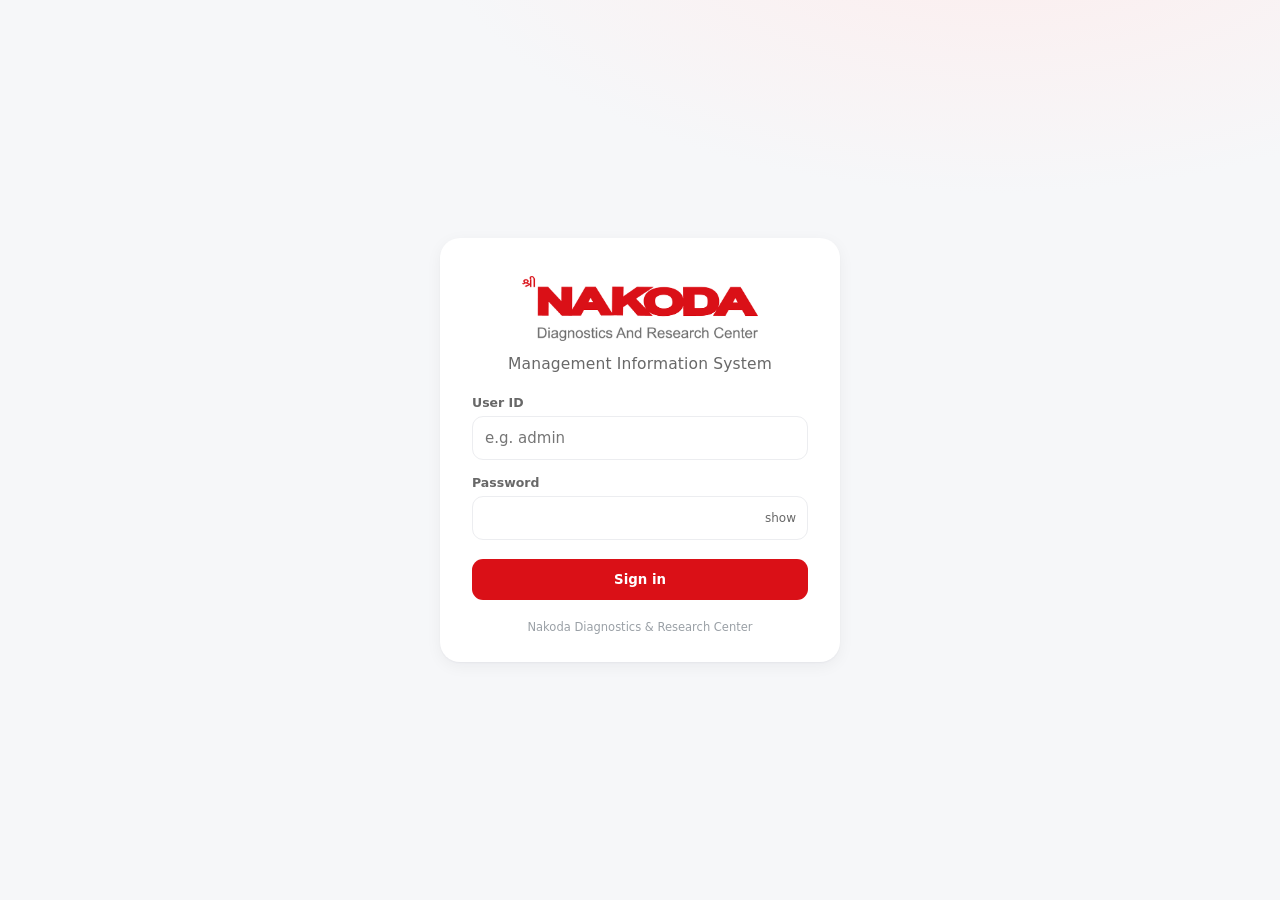
==== index.html @ a3dd2aa3 "Add files via upload" ====
<!DOCTYPE html>
<html lang="en">
<head>
  <meta charset="utf-8">
  <meta name="viewport" content="width=device-width, initial-scale=1, viewport-fit=cover">
  <title>Nakoda MIS</title>
  <meta name="theme-color" content="#DA1017">
  <!-- v188: open the TLS connection to the API server while the page is still loading -->
  <link rel="preconnect" href="https://script.google.com" crossorigin>
  <link rel="dns-prefetch" href="https://script.google.com">
  <link rel="manifest" href="manifest.webmanifest">
  <link rel="icon" href="icons/favicon.png">
  <link rel="apple-touch-icon" href="icons/icon-192.png">
  <link rel="stylesheet" href="styles.css">
</head>
<body>

<!-- banners -->
<div id="updateBar" class="banner update hidden">
  <span><span class="dot"></span> A new version of Nakoda MIS is available.</span>
  <button class="btn sm" id="updateBtn">Install update</button>
</div>
<div id="offlineBar" class="banner offline hidden">
  <span><span class="dot"></span> You are offline — changes are saved on this device and will sync automatically.</span>
</div>
<div id="installBar" class="banner install hidden">
  <span><span class="dot"></span> <span id="installText">Install Nakoda MIS on this device for faster, offline access.</span></span>
  <button class="btn sm" id="installBtn">Install app</button>
  <button class="iconbtn" id="installDismiss">Not now</button>
</div>

<!-- v189: in-app splash removed — the app goes straight to the dashboard/login after Android's own (unavoidable) launch flash -->



<!-- LOGIN -->
<div id="view-login" class="auth-wrap">
  <div class="auth-card">
    <img class="logo" src="icons/login-logo.png" alt="Nakoda Diagnostics">
    <div class="auth-tagline">Management Information System</div>
    <div id="loginMsg"></div>
    <form id="loginForm">
      <div class="field"><label>User ID</label><input id="loginId" autocomplete="username" placeholder="e.g. admin" required></div>
      <div class="field"><label>Password</label>
        <div class="pw-row"><input id="loginPw" type="password" autocomplete="current-password" required><span class="toggle" data-for="loginPw">show</span></div>
      </div>
      <button class="btn block" id="loginBtn" type="submit">Sign in</button>
    </form>
    <div class="foot">Nakoda Diagnostics &amp; Research Center</div>
  </div>
</div>

<!-- FORCE PASSWORD CHANGE -->
<div id="view-changepw" class="auth-wrap hidden">
  <div class="auth-card">
    <img class="logo" src="icons/login-logo.png" alt="Nakoda Diagnostics">
    <div class="auth-title">Set a new password</div>
    <div class="auth-sub">For your security, please change the password you were given.</div>
    <div id="cpwMsg"></div>
    <form id="cpwForm">
      <div class="field" id="oldPwField"><label>Current password</label>
        <div class="pw-row"><input id="oldPw" type="password"><span class="toggle" data-for="oldPw">show</span></div></div>
      <div class="field"><label>New password (min 6 chars)</label>
        <div class="pw-row"><input id="newPw" type="password" required><span class="toggle" data-for="newPw">show</span></div></div>
      <div class="field"><label>Confirm new password</label>
        <div class="pw-row"><input id="newPw2" type="password" required><span class="toggle" data-for="newPw2">show</span></div></div>
      <button class="btn block" id="cpwBtn" type="submit">Update password</button>
    </form>
  </div>
</div>

<!-- APP -->
<div id="view-app" class="app hidden">
  <div class="topbar">
    <button class="iconbtn hamburger" id="menuBtn">&#9776;</button>
    <img class="logo" src="icons/login-logo.png" alt="Nakoda">
    <div class="spacer"></div>
    <div class="syncchip" id="syncChip" title="Sync status"><span class="s"></span><span id="syncText">Online</span></div>
    <button id="topInstallBtn" class="top-install-btn hidden" title="Install Nakoda MIS as an app">&#11015; Install app</button>
    <div class="userchip">
      <div class="avatar" id="meAvatar">N</div>
      <div class="who"><b id="meName">—</b><span id="meRole">—</span></div>
      <button class="iconbtn" id="logoutBtn">Logout</button>
    </div>
  </div>
  <div class="body">
    <div class="sidebar" id="sidebar">
      <div class="nav-group">Home</div>
      <div class="nav-item active" data-page="dashboard"><span class="ic">&#9638;</span> Dashboard</div>
      <div class="nav-item" data-page="tasks"><span class="ic">&#10003;</span> My Tasks</div>
      <div class="nav-item" data-page="calendar"><span class="ic">&#128197;</span> Calendar</div>
      <div class="nav-item" data-page="attendance"><span class="ic">&#128338;</span> Attendance</div>
      <div class="nav-item hidden" data-page="recurring"><span class="ic">&#128257;</span> Recurring Tasks</div>
      <div class="nav-item hidden" data-page="taskmon"><span class="ic">&#128203;</span> Follow-ups</div>
      <div class="nav-group">Patients</div>
      <div class="nav-item" data-page="patients"><span class="ic">&#9742;</span> Patient CRM</div>
      <div class="nav-item hidden" data-page="crmperf"><span class="ic">&#9636;</span> CRM Performance</div>
      <div class="nav-group">Operations</div>
      <div class="nav-item hidden" data-page="ops"><span class="ic">&#129514;</span> Sample Collection</div>
      <div class="nav-group">HR</div>
      <div class="nav-item" data-page="employees"><span class="ic">&#128100;</span> Employees</div>
      <div class="nav-item" data-page="leave"><span class="ic">&#127958;</span> Leave</div>
      <div class="nav-item" data-page="field"><span class="ic">&#128663;</span> Field Work</div>
      <div class="nav-item" data-page="policy"><span class="ic">&#128203;</span> Company Policy</div>
      <div class="nav-item" data-page="training"><span class="ic">&#127891;</span> Training</div>
      <div class="nav-item" data-page="assets"><span class="ic">&#128450;</span> Information</div>
      <div class="nav-item" data-page="fixedassets"><span class="ic">&#128736;</span> Asset Management</div>
      <div class="nav-item" data-page="inventory"><span class="ic">&#128230;</span> Inventory</div>
      <div class="nav-item" data-page="payreq"><span class="ic">&#129534;</span> Payment Requests</div>
      <div class="nav-item" data-page="payroll"><span class="ic">&#128176;</span> Payroll</div>
      <div class="nav-item hidden" data-page="accounts"><span class="ic">&#128202;</span> Accounts</div>
      <div class="nav-item" data-page="profile"><span class="ic">&#9881;</span> My Profile</div>
      <div class="nav-group">MD Desk</div>
      <div class="nav-item" data-page="suggest"><span class="ic">&#9993;</span> Suggestion / Complaint</div>
      <div class="nav-item hidden" data-page="mdinbox"><span class="ic">&#128233;</span> MD Inbox</div>
      <div class="nav-group">Members</div>
      <div class="nav-item hidden" data-page="cards"><span class="ic">&#127991;</span> Membership Cards</div>
      <div class="nav-item hidden" data-page="cardstatus"><span class="ic">&#9989;</span> Card Status</div>
      <div class="nav-group">Messaging</div>
      <div class="nav-item hidden" data-page="bulkmsg"><span class="ic">&#128172;</span> Bulk Message Send</div>
      <div class="nav-group">Setup</div>
      <div class="nav-item hidden" data-page="branches"><span class="ic">&#127970;</span> Branches</div>
      <div class="nav-item hidden" data-page="watemplates"><span class="ic">&#128172;</span> WhatsApp Templates</div>
    </div>
    <div class="content">
      <div id="page-dashboard">
        <div class="greet">
          <div class="greet-text">
            <div class="greet-eyebrow">Nakoda MIS</div>
            <h1 id="greetHello">Welcome</h1>
            <div class="greet-meta" id="greetMeta">—</div>
          </div>
          <div class="greet-actions">
            <select id="dashBranch" class="greet-select"><option value="">All branches</option></select>
            <input id="dashMonth" type="month" class="greet-select" style="min-width:150px">
            <button class="btn ghost sm" id="dashRefresh">&#8635; Refresh</button>
          </div>
        </div>
        <div id="dashTasks"></div>
        <div id="quickLog"></div>
        <div class="section-label">Overview</div>
        <div class="kpis" id="kpis"></div>
        <div id="dashExtra"></div>
        <div class="section-label">Recently added staff</div>
        <div class="card"><div class="table-wrap swipe"><table id="recentTable"><thead><tr><th>Name</th><th>Role</th><th>Office / Branch</th><th>Status</th></tr></thead><tbody></tbody></table></div></div>
      </div>

      <div id="page-tasks" class="hidden"></div>
      <div id="page-calendar" class="hidden"></div>
      <div id="page-attendance" class="hidden"></div>
      <div id="page-leave" class="hidden"></div>
      <div id="page-field" class="hidden"></div>
      <div id="page-policy" class="hidden"></div>
      <div id="page-payroll" class="hidden"></div>
      <div id="page-accounts" class="hidden"></div>
      <div id="page-training" class="hidden"></div>
      <div id="page-assets" class="hidden"></div>
      <div id="page-fixedassets" class="hidden"></div>
      <div id="page-suggest" class="hidden"></div>
      <div id="page-mdinbox" class="hidden"></div>
      <div id="page-inventory" class="hidden"></div>
      <div id="page-payreq" class="hidden"></div>
      <div id="page-recurring" class="hidden"></div>
      <div id="page-taskmon" class="hidden"></div>
      <div id="page-ops" class="hidden"></div>
      <div id="page-patients" class="hidden"></div>
      <div id="page-crmperf" class="hidden"></div>

      <div id="page-employees" class="hidden">
        <div class="page-head"><h1>Employees</h1><div class="spacer"></div><button class="btn ghost" id="empFormPdfBtn">📄 Blank form PDF</button> <button class="btn" id="addEmpBtn">+ Add Staff</button></div>
        <div class="card">
          <div class="toolbar">
            <input class="search" id="empSearch" placeholder="Search name, login, phone…">
            <select id="filterBranch"><option value="">All branches</option></select>
            <select id="filterStatus"><option value="">All status</option><option value="Active">Active</option><option value="Inactive">Inactive</option></select>
          </div>
          <div class="table-wrap"><table id="empTable">
            <thead><tr><th>Emp ID</th><th>Name</th><th>Login ID</th><th>Role</th><th>Office / Branch</th><th>Phone</th><th>Status</th><th></th></tr></thead>
            <tbody></tbody>
          </table></div>
          <div id="empEmpty" class="empty hidden">No employees match your filters.</div>
          <div id="empLoad" class="center-load"><span class="loader dark"></span> Loading…</div>
        </div>
      </div>

      <div id="page-profile" class="hidden">
        <div class="page-head"><h1>My Profile</h1></div>
        <div class="card" style="padding:20px;max-width:680px" id="profileCard"></div>
      </div>

      <div id="page-cards" class="hidden"></div>
      <div id="page-cardstatus" class="hidden"></div>
      <div id="page-watemplates" class="hidden"></div>
      <div id="page-bulkmsg" class="hidden"></div>

      <div id="page-branches" class="hidden">
        <div class="page-head"><h1>Branches</h1><div class="spacer"></div><button class="btn" id="addBranchBtn">+ Add Branch</button></div>
        <div class="card">
          <div class="table-wrap"><table id="branchTable" class="rowsep">
            <thead><tr><th>Code</th><th>Name</th><th>City</th><th>Mobile</th><th>Bank A/C</th><th>IFSC</th><th>WhatsApp API</th><th>Status</th><th></th></tr></thead>
            <tbody></tbody>
          </table></div>
          <div id="branchEmpty" class="empty hidden">No branches yet.</div>
        </div>
      </div>
    </div>
  </div>
  <nav id="mobileBottomNav"></nav>
  <div id="mobileMoreDrawer" onclick="if(event.target===this)closeMobileMore()">
    <div class="sheet"><div class="sheet-handle"></div><h3>All sections</h3><div class="more-grid" id="moreGrid"></div></div>
  </div>
</div>

<div id="toast"></div>
<div id="modalRoot"></div>

<!-- v188: xlsx library removed from startup (≈900KB!) — accounts.js now loads it on demand.
     All scripts run with defer: the splash/login paints first, scripts parse without blocking,
     execution order is preserved. -->
<!-- v341 — ONE BUNDLED SCRIPT INSTEAD OF THIRTY.
     nakoda.bundle.js is every module joined in exactly the order they used to load in.
     Publishing an update no longer means dragging thirty files and counting them: one
     file cannot be half-uploaded. The individual .js files are still the real sources —
     the bundle is rebuilt from them whenever one changes.

     config.js stays separate on purpose: it holds this installation's live /exec address
     and must never be overwritten by an update. -->
<script defer src="config.js"></script>
<script defer src="nakoda.bundle.js"></script>
</body>
</html>
---- styles.css ----
:root{
  --red:#DA1017; --red-dark:#b00d13; --red-soft:#fbeceA; --red-tint:#f8e7e7;
  --grey:#686868; --ink:#2b2b2b; --muted:#9aa0a6; --line:#ecedf0;
  --bg:#f6f7f9; --card:#fff; --ok:#1a7f37;
  --shadow:0 1px 2px rgba(16,24,40,.04),0 4px 16px rgba(16,24,40,.05);
}
*{box-sizing:border-box}
html,body{margin:0;height:100%}
body{font-family:'Segoe UI',Roboto,system-ui,Arial,sans-serif;color:var(--ink);background:var(--bg);font-size:15px;-webkit-font-smoothing:antialiased}
button{font-family:inherit;cursor:pointer}
input,select,textarea{font-family:inherit;font-size:15px}
a{color:var(--red);text-decoration:none}
.hidden{display:none!important}

.btn{border:0;border-radius:11px;padding:11px 16px;font-weight:600;background:var(--red);color:#fff;transition:.15s;display:inline-flex;align-items:center;gap:8px}
.btn:hover{background:var(--red-dark)}
.btn:disabled{opacity:.6;cursor:not-allowed}
.btn.ghost{background:#fff;color:var(--ink);border:1px solid var(--line)}
.btn.ghost:hover{border-color:var(--red);color:var(--red)}
.btn.sm{padding:7px 12px;font-size:13.5px;border-radius:9px}
.btn.block{width:100%;justify-content:center;padding:13px;margin-top:4px}

/* banners */
.banner{position:sticky;top:0;z-index:60;display:flex;align-items:center;justify-content:center;gap:12px;padding:9px 14px;font-size:13.5px;font-weight:600}
.banner.update{background:#fff7e6;border-bottom:1px solid #f3d98a;color:#7a5b00}
.banner.update .btn{background:#b08900;padding:6px 12px}
.banner.offline{background:#eef1f5;border-bottom:1px solid #d7dce3;color:#516072}
.banner.install{background:#eaf4ff;border-bottom:1px solid #bcd9f5;color:#0c447c}
.banner.install .btn{background:#185fa5}
.banner.install .btn:hover{background:#124a82}
.banner.install .iconbtn{background:transparent;color:#0c447c;font-weight:600}
.banner .dot{width:8px;height:8px;border-radius:50%;background:currentColor;display:inline-block}

/* login */
.auth-wrap{min-height:100vh;display:flex;align-items:center;justify-content:center;padding:24px;background:radial-gradient(1000px 520px at 78% -12%,#fdeceC 0,transparent 58%),var(--bg)}
.auth-card{width:100%;max-width:400px;background:var(--card);border-radius:20px;box-shadow:var(--shadow);padding:36px 32px 28px;text-align:center}
.auth-card img.logo{width:236px;max-width:82%;margin:2px auto 14px;display:block}
.auth-title{font-size:16.5px;font-weight:700;margin-bottom:3px}
.auth-sub{color:var(--grey);font-size:12.5px;margin-bottom:22px}
.auth-tagline{font-size:15.5px;font-weight:400;color:var(--grey);letter-spacing:.01em;margin:2px 0 22px}
.field{text-align:left;margin-bottom:15px}
.field label{display:block;font-size:12.5px;font-weight:600;color:var(--grey);margin-bottom:6px}
.field input,.field select,.field textarea{width:100%;padding:12px;border:1px solid var(--line);border-radius:11px;background:#fff;outline:none;transition:.15s}
.field input:focus,.field select:focus,.field textarea:focus{border-color:var(--red);box-shadow:0 0 0 3px var(--red-tint)}
.pw-row{position:relative}
.pw-row .toggle{position:absolute;right:12px;top:50%;transform:translateY(-50%);font-size:12px;color:var(--grey);cursor:pointer;user-select:none}
.msg{font-size:13px;border-radius:10px;padding:9px 12px;margin-bottom:12px;text-align:left}
.msg.error{background:var(--red-soft);color:var(--red-dark)}
.msg.ok{background:#e7f6ec;color:var(--ok)}
.foot{margin-top:20px;font-size:11.5px;color:var(--muted)}

/* app shell */
.app{min-height:100vh;display:flex;flex-direction:column}
.topbar{height:62px;background:#fff;border-bottom:1px solid var(--line);display:flex;align-items:center;gap:14px;padding:0 16px;position:sticky;top:0;z-index:30}
.topbar img.logo{height:32px}
.topbar .spacer{flex:1}
.syncchip{display:flex;align-items:center;gap:6px;font-size:12px;color:var(--grey);border:1px solid var(--line);border-radius:30px;padding:5px 11px}
.syncchip .s{width:8px;height:8px;border-radius:50%;background:#19a463}
.syncchip.off .s{background:#c0392b}
.syncchip.busy .s{background:#e69500;animation:blink 1s infinite}
@keyframes blink{50%{opacity:.3}}
.top-install-btn{display:flex;align-items:center;gap:5px;background:#DA1017;color:#fff;border:none;border-radius:8px;padding:6px 12px;font-size:12px;font-weight:600;cursor:pointer;white-space:nowrap}
.top-install-btn:hover{background:#b91c1c}
.top-install-btn.installed{background:#f3f4f6;color:#6b7280;cursor:default;border:1px solid #e5e7eb}
.top-install-btn.hidden{display:none}
.userchip{display:flex;align-items:center;gap:9px;border:1px solid var(--line);border-radius:40px;padding:5px 8px 5px 11px}
.avatar{width:34px;height:34px;border-radius:50%;background:var(--red);color:#fff;display:flex;align-items:center;justify-content:center;font-weight:700;font-size:13.5px}
.userchip .who{line-height:1.15}
.userchip .who b{font-size:13px;display:block}
.userchip .who span{font-size:11px;color:var(--muted);text-transform:uppercase;letter-spacing:.04em}
.iconbtn{background:var(--bg);border:0;color:var(--ink);border-radius:9px;padding:8px 12px;font-size:12.5px;font-weight:600}
.iconbtn:hover{background:#eceef1}

.body{flex:1;display:flex}
.sidebar{width:212px;background:linear-gradient(180deg,#f4f5f8,#eef0f3);border-right:1px solid var(--line);padding:16px 11px;flex-shrink:0}
.nav-item{display:flex;align-items:center;gap:11px;padding:9px 13px 9px 9px;border-radius:13px;color:#6b7079;font-weight:600;font-size:14px;cursor:pointer;margin-bottom:6px;transition:transform .15s,box-shadow .15s;position:relative}
.nav-item .ic{width:30px;height:30px;flex:none;border-radius:10px;background:#e9eaee;color:#9aa0a6;display:flex;align-items:center;justify-content:center;font-size:14px;text-align:center;transition:background .15s}
.nav-item:hover{background:#fff}
.nav-item.active{background:#fff;color:var(--ink);border:1px solid #f2f2f4;box-shadow:0 1px 2px rgba(16,24,40,.04),0 10px 20px rgba(16,24,40,.10);font-weight:700;font-size:14px}
.nav-item.active::before{content:"";position:absolute;left:8px;right:8px;top:2px;height:40px;background:var(--red);opacity:.20;filter:blur(12px);border-radius:16px;z-index:-1}
.nav-item.active .ic{background:linear-gradient(135deg,var(--red),#ff6b6f);color:#fff;box-shadow:0 4px 10px rgba(218,16,23,.35)}
.nav-item.active:hover{background:#fff}
.nav-group{font-size:10.5px;text-transform:uppercase;letter-spacing:.09em;color:var(--muted);margin:18px 13px 8px;font-weight:700;display:flex;align-items:center;gap:6px}
.nav-group::before{content:"";width:5px;height:5px;border-radius:50%;background:var(--red);display:inline-block;flex:none}
.content{flex:1;min-width:0;padding:24px;max-width:1180px}

.page-head{display:flex;align-items:center;gap:12px;margin-bottom:18px;flex-wrap:wrap}
.page-head h1{font-size:21px;margin:0}
.page-head .spacer{flex:1}

.greet{background:linear-gradient(180deg,#fdeDED,#fbe7e7);border:1px solid #f6dcdc;border-radius:16px;padding:20px 22px;display:flex;align-items:center;gap:16px;flex-wrap:wrap;margin-bottom:22px}
.greet-text{flex:1;min-width:240px}
.greet-eyebrow{font-size:12px;color:var(--red);font-weight:700;margin-bottom:3px}
.greet h1{margin:0;font-size:24px;color:#3a2020}
.greet-meta{font-size:12.5px;color:#9a6a6a;text-transform:uppercase;letter-spacing:.05em;margin-top:5px}
.greet-actions{display:flex;gap:10px;align-items:center}
.greet-select{padding:9px 12px;border:1px solid #eccaca;border-radius:10px;background:#fff;min-width:160px}

.section-label{font-size:12px;text-transform:uppercase;letter-spacing:.07em;color:var(--muted);font-weight:700;margin:6px 2px 10px}
.kpis{display:grid;grid-template-columns:repeat(auto-fit,minmax(160px,1fr));gap:14px;margin-bottom:22px}
.kpi{background:#fff;border:1px solid var(--line);border-radius:14px;padding:16px 18px;box-shadow:var(--shadow)}
.kpi .n{font-size:27px;font-weight:800;color:var(--red)}
.kpi .l{font-size:12.5px;color:var(--grey);margin-top:2px}

.card{background:#fff;border:1px solid var(--line);border-radius:14px;box-shadow:var(--shadow)}
.toolbar{display:flex;gap:10px;align-items:center;padding:14px;border-bottom:1px solid var(--line);flex-wrap:wrap}
.toolbar input,.toolbar select{padding:10px 11px;border:1px solid var(--line);border-radius:10px;outline:none}
.toolbar input:focus,.toolbar select:focus{border-color:var(--red)}
.toolbar .search{flex:1;min-width:180px}

.table-wrap{overflow:auto}
table{width:100%;border-collapse:collapse;font-size:13.5px}
/* v-rowsep: opt-in "separated card row" table style (Membership Cards, Branches) —
   each row is its own rounded card with a gap, and lifts on hover/click. Scoped to
   table.rowsep only so every other table in the app is untouched. */
table.rowsep{border-collapse:separate;border-spacing:0 10px}
table.rowsep thead th{background:transparent;position:static;padding:0 12px 8px}
table.rowsep tbody tr{box-shadow:0 1px 2px rgba(16,24,40,.04);transition:transform .15s ease,box-shadow .15s ease}
table.rowsep tbody tr:hover{transform:translateY(-3px);box-shadow:0 10px 20px rgba(16,24,40,.10)}
table.rowsep tbody tr:active{transform:translateY(-4px);box-shadow:0 14px 26px rgba(218,16,23,.16),0 6px 14px rgba(16,24,40,.10)}
table.rowsep tbody td{border-bottom:none;padding:14px 12px}
table.rowsep tbody td:first-child{border-radius:12px 0 0 12px;border-left:4px solid var(--row-accent,var(--red))}
table.rowsep tbody td:last-child{border-radius:0 12px 12px 0}
.rowavatar{display:inline-flex;align-items:center;justify-content:center;width:30px;height:30px;border-radius:50%;font-weight:800;font-size:11.5px;margin-right:9px;flex:none;vertical-align:middle}
th,td{text-align:left;padding:12px 14px;border-bottom:1px solid var(--line);white-space:nowrap}
th{font-size:11.5px;text-transform:uppercase;letter-spacing:.04em;color:var(--muted);background:#fafbfc;position:sticky;top:0;z-index:1}
/* Wide dashboard tables: keep the first column (Branch/Lead) pinned while scrolling sideways so rows stay labelled. */
.table-wrap.swipe td:first-child,.table-wrap.swipe th:first-child{position:sticky;left:0;background:#fff;z-index:2}
.table-wrap.swipe th:first-child{background:#fafbfc;z-index:3}
tbody tr:last-child td{border-bottom:none}
tbody tr:hover{background:#fcfcfd}
.badge{display:inline-block;padding:2px 10px;border-radius:20px;font-size:11.5px;font-weight:700}
.badge.active{background:#e7f6ec;color:var(--ok)}
.badge.inactive{background:#f1f2f4;color:var(--muted)}
.badge.office{background:var(--red-soft);color:var(--red)}
.badge.branch{background:#eef2ff;color:#4253c5}
.badge.pending{background:#fff3d6;color:#8a6d00}
.row-actions{display:flex;gap:6px}
.empty{padding:44px;text-align:center;color:var(--muted)}

.overlay{position:fixed;inset:0;background:rgba(16,24,40,.45);display:flex;align-items:flex-start;justify-content:center;padding:40px 16px;z-index:70;overflow:auto}
body.modal-open #mobileBottomNav{display:none!important}
.modal{background:#fff;border-radius:16px;width:100%;max-width:640px;box-shadow:0 20px 60px rgba(0,0,0,.25)}
.modal-head{display:flex;align-items:center;padding:16px 20px;border-bottom:1px solid var(--line)}
.modal-head h3{margin:0;font-size:17px}
.modal-head .x{margin-left:auto;background:none;border:0;font-size:22px;color:var(--muted);cursor:pointer}
.modal-body{padding:20px;max-height:66vh;overflow:auto}
.modal-foot{padding:14px 20px;border-top:1px solid var(--line);display:flex;justify-content:flex-end;gap:10px}
.grid2{display:grid;grid-template-columns:1fr 1fr;gap:14px}
.grid2 .full{grid-column:1/-1}
.section-title{font-size:12px;text-transform:uppercase;letter-spacing:.06em;color:var(--muted);margin:6px 0 2px;font-weight:700}
.cred{background:var(--red-soft);border:1px dashed var(--red);border-radius:12px;padding:16px;margin-top:6px}
.cred .pair{display:flex;justify-content:space-between;font-size:15px;padding:4px 0}
.cred .pair b{font-family:'Courier New',monospace}

#toast{position:fixed;bottom:22px;left:50%;transform:translateX(-50%) translateY(20px);background:#222;color:#fff;padding:11px 18px;border-radius:10px;font-size:13.5px;opacity:0;transition:.25s;z-index:80}
#toast.show{opacity:1;transform:translateX(-50%) translateY(0)}
#toast.err{background:var(--red-dark)}

.loader{width:18px;height:18px;border:2.5px solid rgba(255,255,255,.4);border-top-color:#fff;border-radius:50%;animation:spin .7s linear infinite;display:inline-block}
.loader.dark{border:2px dashed rgba(218,16,23,.22)!important;border-radius:50%!important;animation:none!important;background:url("data:image/svg+xml,%3Csvg xmlns='http://www.w3.org/2000/svg' viewBox='0 0 24 24' fill='none' stroke='%23DA1017' stroke-width='1.6' stroke-linecap='round' stroke-linejoin='round'%3E%3Cpath d='M5 21h14'/%3E%3Cpath d='M8 21v-2'/%3E%3Cpath d='M16 21v-2'/%3E%3Cpath d='M8 19Q7 13 10 12'/%3E%3Cpath d='M10 12V5'/%3E%3Crect x='8' y='3' width='4' height='3' rx='0.5'/%3E%3Cpath d='M7 15h10'/%3E%3Cpath d='M10 15l-2 4'/%3E%3Crect x='14' y='10' width='2.5' height='6' rx='1.25'/%3E%3C/svg%3E") no-repeat center/22px 22px;width:44px;height:44px;position:relative}
.loader.dark::after{content:'';position:absolute;inset:-1px;border-radius:50%;border:3px solid transparent;border-top-color:#DA1017;border-right-color:#DA1017;animation:spin 1.2s linear infinite}
@keyframes spin{to{transform:rotate(360deg)}}
.center-load{display:flex;align-items:center;justify-content:center;gap:10px;padding:50px;color:transparent}
.center-load .loader.dark{flex-shrink:0}
#app-splash{position:fixed;inset:0;background:#fff;z-index:9999;display:flex;flex-direction:column;transition:opacity .4s}
#app-splash.hidden{opacity:0;pointer-events:none}
.sp-top{background:#DA1017;color:#fff;padding:11px 16px;font-size:15px;font-weight:600;display:flex;align-items:center;gap:10px}
.sp-top-logo{width:30px;height:30px;background:#fff;border-radius:6px;display:flex;align-items:center;justify-content:center}
.sp-body{flex:1;display:flex;flex-direction:column;align-items:center;justify-content:center;padding:0 24px;text-align:center}
.sp-name-row{display:flex;align-items:flex-end;gap:5px}
.sp-sri{font-size:14px;color:#DA1017;font-family:serif;line-height:1;margin-bottom:5px}
.sp-name{font-size:36px;font-weight:900;color:#DA1017;letter-spacing:3px;line-height:1;font-family:'Segoe UI',Arial,sans-serif}
.sp-sub{font-size:12.5px;color:#555;margin-top:8px;letter-spacing:.02em}

@media(max-width:760px){
  .sidebar{display:none}
  .content{padding:16px 16px calc(88px + env(safe-area-inset-bottom))}
  .grid2{grid-template-columns:1fr}
  .userchip .who{display:none}
  .greet h1{font-size:20px}
}

/* ===================== CALENDAR ===================== */
.cal-top{display:flex;align-items:center;gap:10px;flex-wrap:wrap;margin-bottom:6px}
.cal-ttl h2{margin:0;font-size:21px}
.cal-sub{font-size:12px;color:var(--muted)}
.cal-owner{border:1px solid var(--line);border-radius:9px;padding:8px 10px;background:#fff;font-size:13px;color:#333}
.cal-seg{display:flex;border:1px solid var(--line);border-radius:9px;overflow:hidden}
.cal-seg button{border:0;background:#fff;padding:8px 15px;font-size:13px;color:#666}
.cal-seg button.on{background:var(--red);color:#fff;font-weight:600}
.cal-nav{display:flex;gap:4px}
.cal-nav button{border:1px solid var(--line);background:#fff;border-radius:8px;padding:8px 11px;font-size:13px;color:#444}
.btn-add{margin-left:auto;border:0;background:var(--red);color:#fff;border-radius:9px;padding:9px 15px;font-weight:600;font-size:13px}
.btn-png{border:1px solid var(--ok);background:#fff;color:var(--ok);border-radius:9px;padding:9px 13px;font-weight:600;font-size:13px}
.cal-range{font-weight:600;font-size:14px;margin:6px 2px 10px;color:#333}
.cal-legend{margin-top:10px;font-size:12px;color:#888;display:flex;align-items:center;gap:6px}
.cal-legend .lg{width:11px;height:11px;border-radius:3px;display:inline-block}
.cal-legend .lg.pend{background:#ECEAFB;border:1px solid #7F77DD}
.cal-legend .lg.done{background:#EAF6EE;border:1px solid var(--ok)}
.cal-off{color:#c47f00}
.cal-footedit{margin-left:auto;font-size:12px;color:var(--red);font-weight:600}

.cw-grid{border:1px solid var(--line);border-radius:12px;overflow:hidden;background:#fff}
.cw-head{display:flex;border-bottom:1px solid var(--line);background:#fafbfc}
.cw-axhead{width:54px;flex:none}
.cw-dh{flex:1;text-align:center;font-size:11.5px;color:#555;padding:7px 2px;border-left:1px solid var(--line)}
.cw-dh.today{color:var(--red);font-weight:700}
.cw-body{display:flex;height:600px;max-height:72vh;overflow-y:auto}  /* 600px = 8am–6pm default window; scroll for 4–8am & 6–10pm */
.cw-axis{width:54px;flex:none}
.cw-hr{font-size:9.5px;color:var(--muted);text-align:right;padding:2px 6px 0 0;border-top:1px solid #f1f3f6;box-sizing:border-box}
.cw-cols{flex:1;display:flex}
.cw-col{flex:1;position:relative;border-left:1px solid var(--line);background:repeating-linear-gradient(to bottom,transparent,transparent 29px,#f3f4f7 29px,#f3f4f7 30px)}
.cw-ev{position:absolute;left:3px;right:3px;border-radius:6px;padding:3px 6px;overflow:hidden;cursor:pointer;font-size:11px;line-height:1.2}
.cw-ev.pend{background:#ECEAFB;border-left:3px solid #7F77DD;color:#3c3489}
.cw-ev.done{background:#EAF6EE;border-left:3px solid var(--ok);color:var(--ok)}
.cw-ev.sync{outline:1px dashed #c47f00}
.cw-evt{font-weight:600;white-space:nowrap;overflow:hidden;text-overflow:ellipsis}
.cw-eh{opacity:.75;font-size:9.5px}
.cw-1 .cw-col{border-left:0}
/* Mobile-only ◀ ▶ buttons to move the week grid sideways (works without touch-swipe) */
.cw-hscroll{display:none}
@media(max-width:760px){
  .cw-hscroll{display:flex;gap:8px;margin-bottom:8px}
  .cw-hscroll .cw-sl{flex:1;border:1px solid var(--line);background:#fff;border-radius:9px;padding:9px 12px;font-size:14px;font-weight:700;color:var(--red)}
  .cw-hscroll .cw-sl:active{background:var(--red-soft)}
}
/* Mobile week = vertical day-by-day agenda (no horizontal scroll) */
.cw-agenda{display:flex;flex-direction:column;gap:14px}
.cwa-day{}
.cwa-dh{display:flex;align-items:center;justify-content:space-between;font-size:12.5px;font-weight:700;color:#555;border-bottom:1px solid var(--line);padding-bottom:5px;margin-bottom:7px}
.cwa-dh.today{color:var(--red)}
.cwa-add{font-size:11.5px;font-weight:600;color:var(--red)}
.cwa-ev{border-radius:8px;padding:8px 11px;margin-bottom:7px;cursor:pointer;border-left:3px solid #7F77DD}
.cwa-ev.pend{background:#ECEAFB;color:#3c3489}
.cwa-ev.done{background:#EAF6EE;border-left-color:var(--ok);color:var(--ok)}
.cwa-ev.sync{outline:1px dashed #c47f00}
.cwa-t{font-size:13.5px;font-weight:600}
.cwa-h{font-size:11.5px;opacity:.8;margin-top:2px}
.cwa-empty{font-size:12px;color:var(--muted);padding:3px 2px}

.cal-daywrap{display:grid;grid-template-columns:1fr 280px;gap:14px}
.cal-tasks{border:1px solid var(--line);border-radius:12px;background:#fff;padding:12px;align-self:start}
.cal-tk-h{font-weight:700;font-size:13px;margin-bottom:8px}
.cal-tk{display:flex;align-items:center;gap:8px;font-size:13px;padding:7px 0;border-top:1px solid #f1f3f6}
.cal-tk .tm{margin-left:auto;color:var(--muted);font-size:11px}
.cal-tk.muted{color:var(--muted);border:0}
.cal-tk .dot{width:8px;height:8px;border-radius:50%;background:#bbb;flex:none}
.cal-tk .dot.high{background:var(--red)} .cal-tk .dot.medium{background:#e6a100} .cal-tk .dot.low{background:#1a7f37}

.ce-stat{font-size:13px} .st-done{color:var(--ok)} .st-pend{color:#7F77DD}
.ce-busy{display:flex;flex-direction:column;gap:4px}
.ce-busy span{font-size:12px;color:#5046b8;background:#f3f1fc;border-radius:7px;padding:5px 9px}
.ce-cl-row{display:flex;align-items:center;gap:8px;margin-bottom:6px}
.ce-cl-box{width:22px!important;height:22px;flex:none;margin:0!important;padding:0!important}
.ce-cl-text{flex:1 1 auto;min-width:0;width:auto!important}
.ce-cl-rm{border:1px solid var(--line);background:#fff;border-radius:8px;width:36px;height:36px;color:#999;flex:none;font-size:13px}
.row2{display:grid;grid-template-columns:1fr 1fr;gap:10px}
.btn-ghost.danger{color:var(--red)}

@media(max-width:760px){
  .cal-daywrap{grid-template-columns:1fr}
  .btn-add{margin-left:0}
  .cal-owner{min-width:0;max-width:100%}
  /* Week view: ONE 2D scroll container (the .cw-grid itself scrolls both axes). The old approach used
     nested scrollers (grid scrolled X, body scrolled Y) which silently failed in many mobile WebViews —
     horizontal panning got swallowed. A single scroll container with a sticky header (top) and sticky
     time-axis (left) is reliable everywhere. */
  .cw-grid.cw-week,.cw-grid:has(.cw-7){overflow:auto;-webkit-overflow-scrolling:touch;max-width:100%;max-height:78vh;touch-action:pan-x pan-y}
  .cw-grid.cw-week .cw-head,.cw-grid:has(.cw-7) .cw-head,
  .cw-grid.cw-week .cw-body,.cw-grid:has(.cw-7) .cw-body{width:max-content;min-width:max-content}
  /* body is no longer its own scroller on mobile — let its full height feed the grid's vertical scroll */
  .cw-grid.cw-week .cw-body,.cw-grid:has(.cw-7) .cw-body{height:auto;max-height:none;overflow:visible}
  .cw-grid.cw-week .cw-head,.cw-grid:has(.cw-7) .cw-head{position:sticky;top:0;z-index:5}
  .cw-axhead,.cw-axis{position:sticky;left:0;z-index:4}
  .cw-axhead{background:#fafbfc;z-index:6}
  .cw-axis{background:#fff;box-shadow:1px 0 0 var(--line)}
  .cw-dh{flex:0 0 112px;font-size:11.5px}      /* day headers render only in week view */
  .cw-7 .cw-col{flex:0 0 112px}
  .cw-ev{font-size:11.5px;padding:4px 7px}
  .cw-evt{white-space:normal;display:-webkit-box;-webkit-line-clamp:2;-webkit-box-orient:vertical;line-height:1.25}
  .cw-eh{font-size:10.5px}
}

/* ===================== PROCESS FLOW MONITOR ===================== */
.tmfilt{display:flex;gap:7px;margin:4px 0 14px;flex-wrap:wrap}
.tmfilt button{border:1px solid #e3e5ea;background:#fff;border-radius:20px;padding:6px 14px;font-size:12px;color:#666}
.tmfilt button.on{background:var(--red);color:#fff;border-color:var(--red);font-weight:600}
.tm-row{display:flex;align-items:center;gap:12px;background:#fff;border:1px solid var(--line);border-radius:11px;padding:11px 13px;margin-bottom:8px}
.tm-av{width:38px;height:38px;border-radius:50%;background:#fbeceA;color:var(--red);font-weight:700;font-size:13px;display:flex;align-items:center;justify-content:center;flex:none}
.tm-mid{flex:1;min-width:0}
.tm-nm{display:flex;align-items:center;gap:8px;flex-wrap:wrap}
.tm-nm b{font-size:14.5px}
.tm-brn{font-size:10px;font-weight:600;background:#eef0f4;color:#566;padding:2px 8px;border-radius:20px}
.tm-chip{font-size:9.5px;font-weight:700;padding:2px 7px;border-radius:5px}
.tm-chip.task{background:#fdeaec;color:var(--red)}
.tm-chip.sch{background:#ECEAFB;color:#5046b8}
.tm-chip.dc{background:#fdf3e0;color:#a06a08}
.tm-chip.attc{background:#e6f1fb;color:#185fa5}
.tm-chip.ver{background:#fdeaea;color:#a3271f}
.tm-chip.late{background:#faece7;color:#993c1d}
.tm-chip.lvc{background:#e1f5ee;color:#0f6e56}
.tm-chip.trc{background:#eeedfe;color:#534ab7}
.tm-chip.upc{background:#eef2ff;color:#3454d1}
.py-warn{background:#fdf3e0;color:#854f0b;border-radius:8px;padding:10px 12px;font-size:13px;margin:0 0 12px;line-height:1.6}
.py-lockchip{display:inline-block;background:#e1f5ee;color:#0f6e56;font-size:12px;font-weight:600;padding:5px 11px;border-radius:6px}
}
.tm-ph{font-size:11.5px;font-weight:600;color:#185fa5}
.tm-it{font-size:12.5px;color:#33373d;margin-top:3px;white-space:nowrap;overflow:hidden;text-overflow:ellipsis}
.tm-late{color:var(--red);font-weight:600}
.tm-acts{display:flex;gap:7px;flex:none}
.tm-acts a{display:flex;align-items:center;gap:5px;padding:7px 11px;border-radius:8px;font-size:11.5px;font-weight:600;text-decoration:none}
.tm-call{background:#eef6f0;color:var(--ok)}
.tm-wa{background:#e7f6ed;color:#128c4b}
.tm-donebtn{display:flex;align-items:center;gap:5px;padding:7px 11px;border-radius:8px;font-size:11.5px;font-weight:600;background:#1a7f37;color:#fff;border:none;cursor:pointer;font-family:inherit}
.tm-donebtn:active{transform:scale(.97)}
@media(max-width:560px){ .tm-acts a span{display:none} .tm-acts a{padding:8px 10px} .tm-donebtn span{display:none} .tm-donebtn{padding:8px 10px} }

/* ===================== RECURRING TASKS ===================== */
.rec-row{display:flex;align-items:center;gap:12px;background:#fff;border:1px solid var(--line);border-radius:11px;padding:11px 13px;margin-bottom:8px;cursor:pointer}
.rec-ic{width:34px;height:34px;border-radius:9px;background:#f1effc;color:#5046b8;display:flex;align-items:center;justify-content:center;font-size:15px;flex:none}
.rec-mid{flex:1;min-width:0}
.rec-t{font-size:14px;font-weight:600}
.rec-tag{font-size:9.5px;font-weight:700;padding:2px 8px;border-radius:20px;margin-left:4px}
.rec-tag.role{background:#e7f1ff;color:#2f6fd0}
.rec-tag.person{background:#fff0e6;color:#c4631a}
.rec-m{font-size:11.5px;color:#777;margin-top:2px}
.rec-sw{width:40px;height:23px;border-radius:20px;background:var(--ok);position:relative;flex:none;cursor:pointer}
.rec-sw::after{content:"";position:absolute;width:17px;height:17px;border-radius:50%;background:#fff;top:3px;right:3px;transition:.15s}
.rec-sw.off{background:#ccd0d6}
.rec-sw.off::after{right:auto;left:3px}
.seg{display:flex;border:1px solid var(--line);border-radius:10px;overflow:hidden}
.seg div{flex:1;text-align:center;padding:9px 8px;font-size:12.5px;color:#666;cursor:pointer}
.seg div.on{background:var(--red);color:#fff;font-weight:600}
.chiprow{display:flex;gap:6px;flex-wrap:wrap}
.dchip{border:1px solid var(--line);border-radius:18px;padding:6px 12px;font-size:12.5px;color:#666;cursor:pointer}
.dchip.on{background:var(--red-soft);border-color:var(--red);color:var(--red);font-weight:600}

/* ===================== CRM / PROCESS ENGINE ===================== */
.crm-tile{display:flex;align-items:center;gap:12px;background:#fff;border:1px solid var(--line);border-radius:12px;padding:13px 14px;margin-bottom:9px;cursor:pointer}
.crm-ic{width:40px;height:40px;border-radius:10px;background:#eef6ff;color:#2f8fd0;display:flex;align-items:center;justify-content:center;font-size:18px;flex:none}
.crm-mid{flex:1;min-width:0}.crm-mid b{font-size:15px}
.crm-sub{font-size:11.5px;color:#888;margin-top:1px}
.crm-kpi{font-size:11.5px;color:#555;margin-top:5px}
.crm-go{color:#c4c8ce;font-size:20px;flex:none}
.crm-cols{display:flex;gap:10px;overflow-x:auto;padding-bottom:8px}
.crm-col{min-width:160px;flex:none;background:#fafbfc;border:1px solid var(--line);border-radius:10px;padding:8px}
.crm-col h4{margin:0 0 8px;font-size:11.5px;font-weight:700;color:#555;display:flex;justify-content:space-between}
.crm-col h4 i{font-style:normal;color:#aaa}
.crm-lead{background:#fff;border:1px solid #edeff3;border-radius:8px;padding:8px 9px;margin-bottom:7px;border-left:3px solid #cfd3da;cursor:pointer}
.crm-lead.due{border-left-color:#e0a91f}.crm-lead.late{border-left-color:var(--red);background:#fff7f7}
.crm-lead b{font-size:12.5px}.cl-m{font-size:10.5px;color:#888;margin-top:2px}
.proc-ck{display:flex;flex-direction:column;gap:7px;font-size:14px}
.proc-ck label{display:flex;align-items:center;gap:10px;text-align:left;justify-content:flex-start}
.proc-ck input[type=checkbox]{width:22px!important;height:22px;flex:none;margin:0!important;padding:0!important}
.proc-ck label span,.proc-ck label{flex:1 1 auto}
/* Advance-lead checklist: explicit tap-to-toggle rows (no native <label> double-fire on mobile) */
.ck-h{font-size:11px;font-weight:500;color:var(--text-muted,#aaa);letter-spacing:.05em;text-transform:uppercase;margin-bottom:7px}
.av-ck{display:flex;flex-direction:column;gap:6px;margin-bottom:6px}
.av-ck-row{display:flex;align-items:center;gap:10px;padding:9px 11px;background:var(--surface-1,#f9fafb);border:0.5px solid var(--border,#e5e7eb);border-radius:8px;font-size:13px;cursor:pointer;user-select:none;-webkit-tap-highlight-color:transparent}
.av-ck-row .av-ck-box{width:20px;height:20px;border:1.5px solid #c8ccd2;border-radius:5px;display:flex;align-items:center;justify-content:center;flex:none;background:#fff;transition:background .12s,border-color .12s}
.av-ck-row .av-ck-tick{color:#fff;font-size:13px;line-height:1;font-style:normal;opacity:0}
.av-ck-row .av-ck-lb{flex:1 1 auto}
.av-ck-row.on{border-color:#DA1017;background:#fdeceb}
.av-ck-row.on .av-ck-box{background:#DA1017;border-color:#DA1017}
.av-ck-row.on .av-ck-tick{opacity:1}
.proc-tl{margin-top:14px;border-top:1px solid var(--line);padding-top:10px}
.proc-tl .tl-h{font-size:11px;font-weight:700;color:#888;text-transform:uppercase;margin-bottom:6px}
.proc-tl .tl-i{font-size:12px;padding:5px 0;border-bottom:1px solid #f3f4f6;display:flex;justify-content:space-between;gap:10px}
.proc-tl .tl-i span{color:#9aa0a6;font-size:11px;white-space:nowrap}
.pm-banner{background:var(--red-soft);color:var(--red);font-weight:700;font-size:12.5px;padding:9px 12px;border-radius:8px;margin-bottom:10px}
.pm-wrap{overflow-x:auto}
table.pm-grid{border-collapse:collapse;font-size:11px;min-width:560px}
.pm-grid th,.pm-grid td{border:1px solid #eef1f5;padding:6px 9px;text-align:left;white-space:nowrap}
.pm-grid .pm-grp{background:#f3f4f7;text-align:center;font-weight:700}
.pm-grid .pm-lead{position:sticky;left:0;background:#fff;font-weight:600}
.pm-grid .pm-as{font-size:10px;color:#9aa0a6;font-weight:400}
.pm-grid .ok{color:var(--ok)} .pm-grid .amber{color:#c47f00;font-weight:700} .pm-grid .red{color:var(--red);font-weight:700}
.pm-grid .pm-late{background:#fffaf0}
.in{border:1px solid var(--line);border-radius:9px;padding:10px;font-size:15px;width:100%;box-sizing:border-box;background:#fff}

/* ===================== PROCESS BUILDER ===================== */
.stg{border:1px solid var(--line);border-radius:11px;margin-bottom:9px;overflow:hidden;background:#fff}
.stg .top{display:flex;align-items:center;gap:9px;padding:10px 11px;background:#fafbfc}
.stg .num{width:24px;height:24px;border-radius:50%;background:var(--red);color:#fff;font-size:12px;font-weight:700;display:flex;align-items:center;justify-content:center;flex:none}
.stg .nm{flex:1;font-weight:600;font-size:13.5px;min-width:0;overflow:hidden;text-overflow:ellipsis}
.stg .tat{font-size:10.5px;color:#888;background:#fff;border:1px solid var(--line);border-radius:20px;padding:2px 9px;flex:none}
.stg .det{padding:9px 11px;font-size:11.5px;color:#666}
.bmini{border:1px solid var(--line);background:#fff;border-radius:7px;width:30px;height:30px;flex:none;color:#666;font-size:12px}
.bmini:disabled{opacity:.3}
.addstg{border:1.5px dashed #d7dbe2;border-radius:11px;padding:11px;text-align:center;color:var(--red);font-weight:600;font-size:12.5px;cursor:pointer}
.pill{display:inline-block;background:#f1effc;color:#5046b8;border-radius:20px;padding:3px 9px;font-size:11px;margin:3px 4px 0 0}
.pill.ck{background:#eafaf3;color:#1aa37a}
.frow{display:flex;align-items:center;gap:8px;padding:8px 9px;border:1px solid var(--line);border-radius:9px;margin-bottom:7px}
.frow .t{flex:1;font-size:12.5px}
.frow .ty{font-size:10.5px;color:#888;background:#f3f4f7;border-radius:6px;padding:2px 8px;flex:none}
.fl2{display:block;font-size:12px;font-weight:600;color:var(--grey);margin:14px 0 6px}
.tg{display:inline-flex;align-items:center;gap:8px;font-size:13px;color:#444}

/* ===================== DASHBOARD (role-wise) ===================== */
.kpi.k-red .n{color:#DA1017}.kpi.k-green .n{color:#1a7f37}.kpi.k-violet .n{color:#6f63d6}.kpi.k-amber .n{color:#c47f00}.kpi.k-blue .n{color:#2f8fd0}
.dash-att{display:flex;align-items:center;gap:10px;background:#fff;border:1px solid var(--line);border-radius:11px;padding:11px 13px;margin-bottom:8px;cursor:pointer;font-size:13px}
.dash-att .dot{width:9px;height:9px;border-radius:50%;flex:none}
.dash-att .t{flex:1;min-width:0;overflow:hidden;text-overflow:ellipsis;white-space:nowrap}
.dash-att .r{margin-left:auto;font-size:11px;color:#9aa0a6;flex:none}
.dash-att.muted{cursor:default;color:#8a9099}
.dash-launch{display:grid;grid-template-columns:repeat(auto-fill,minmax(96px,1fr));gap:9px}
.dash-launch button{border:1px solid var(--line);background:#fff;border-radius:11px;padding:12px 6px;display:flex;flex-direction:column;align-items:center;gap:5px;font-size:11px;color:#444;cursor:pointer}
.dash-launch button:hover{border-color:var(--red);color:var(--red)}
.dash-launch .li{font-size:20px}
/* Department health board (role-wise decision view) */
.dept-legend{display:flex;gap:14px;font-size:11px;color:#8a9099;margin:2px 0 9px}
.dept-legend i{display:inline-block;width:8px;height:8px;border-radius:50%;margin-right:4px;vertical-align:1px}
.ddot{display:inline-block;width:9px;height:9px;border-radius:50%;flex:none}
.ddot.ok{background:#1a7f37}.ddot.warn{background:#c47f00}.ddot.bad{background:#DA1017}
.dept-board{display:grid;grid-template-columns:repeat(auto-fill,minmax(168px,1fr));gap:10px;margin-bottom:6px}
.dept-card{text-align:left;border:1px solid var(--line);background:#fff;border-radius:12px;padding:11px 12px;cursor:default;display:block;width:100%}
.dept-top{display:flex;align-items:center;gap:7px;margin-bottom:8px}
.dept-ic{font-size:16px;flex:none}
.dept-nm{font-size:12px;font-weight:600;color:#33373d;flex:1;line-height:1.25;min-width:0}
.dept-open{display:flex;align-items:baseline;gap:6px}
.dept-open b{font-size:22px;font-weight:700;color:#222}
.dept-open span{font-size:11px;color:#8a9099}
.dept-sub{display:flex;gap:10px;margin-top:5px;font-size:11.5px}
.dept-sub .due{color:#c47f00}.dept-sub .over{color:#DA1017}
.dept-foot{display:flex;justify-content:space-between;margin-top:6px;font-size:11px;color:#8a9099}
.dept-foot .rev{color:#1a7f37;font-weight:600}
/* ============================================================================================
   v333 — A PUNCH STILL ON THE PHONE IS A DAY THAT COUNTS, AND NOW LOOKS LIKE ONE.

   This rule used to force the square amber with dashed edges, and `!important` beat the green
   `.wP` underneath it. So the moment somebody punched without signal their day turned YELLOW —
   the same colour the strip uses for a HALF DAY. Staff read it as "my punch went wrong" or worse
   "I have been given half a day", and asked for the whole offline system to be removed.

   Nothing was ever wrong. The day is recorded as present from the instant they tap; the queue is
   only about whether the server has heard about it yet. So the square is now GREEN like any other
   present day, with a thin ring to say "still travelling". Present is green. Half day is amber.
   Those two never share a colour again.
   ============================================================================================ */
.wd.wQ{box-shadow:inset 0 0 0 2px rgba(255,255,255,.9)}
.dept-card.clickable{cursor:pointer;transition:border-color .12s,box-shadow .12s}
.dept-card.clickable:hover{border-color:#c9ced6;box-shadow:0 2px 8px rgba(0,0,0,.06)}
.dept-card.clickable:active{transform:scale(.985)}
.dept-foot .go{color:#DA1017;font-weight:600}

/* ===================== ATTENDANCE ===================== */
.att-card{background:#fff;border:1px solid var(--line);border-radius:14px;padding:18px;text-align:center;max-width:420px;margin:0 auto}
.att-day{font-size:16px;font-weight:700}
.att-sub{font-size:12px;color:#8a9099;margin:2px 0 12px}
.att-big{border:0;border-radius:14px;padding:16px 20px;font-size:18px;font-weight:700;color:#fff;width:100%;cursor:pointer;-webkit-tap-highlight-color:rgba(255,255,255,.25);transition:filter .12s,transform .06s}
/* v333: the punch button had NO cursor:pointer, so on a desktop the mouse arrow never changed over it
   and it read as a coloured panel rather than a control - "the check in button is not clickable".
   (The .sending rule further down already set cursor:default, which shows a pointer was always
   intended here and simply never written.) :active gives a press response too, so a tap that IS
   registering looks like it registered, even while the camera and GPS are still starting up. */
.att-big:hover{filter:brightness(1.06)}
.att-big:active{transform:scale(.985);filter:brightness(.94)}
.att-big:disabled,.att-big.sending{cursor:default;transform:none;filter:none}
.att-big.in{background:#1ba94c}.att-big.out{background:var(--red)}
/* v297: payroll unsaved-changes bar, device-draft offer, and the marker on every edited field.
   Amber = "this figure exists only on your screen". It stays until the edit is saved. */
.py-dirty{display:flex;align-items:center;gap:10px;flex-wrap:wrap;background:#FAEEDA;border:1px solid #EF9F27;border-radius:10px;padding:10px 14px;margin:12px 0;font-size:13px;color:#412402;font-weight:600}
.py-dirty-ic{display:inline-flex;align-items:center;justify-content:center;width:20px;height:20px;flex:none;border-radius:50%;background:#854F0B;color:#fff;font-weight:700;font-size:13px}
.py-draft{display:flex;align-items:center;gap:10px;flex-wrap:wrap;background:#E6F1FB;border:1px solid #85B7EB;border-radius:10px;padding:10px 14px;margin:12px 0;font-size:13px;color:#042C53;font-weight:600}
/* v298: the quiet save tick that replaced the Run payroll button. Nothing to press; this just reports. */
/* v302: the Save button on each employee panel, and the sticky bar that will not let you walk away. */
.py-saverow{margin-top:10px}
.py-saveline{display:flex;align-items:center;gap:10px;flex-wrap:wrap;border-top:0.5px solid var(--line,#e2e5ea);padding-top:10px}
.py-savemsg{flex:1;font-size:12.5px;color:#5f5e5a;display:inline-flex;align-items:center;gap:6px}
.py-savemsg.ok{color:#0F6E56;font-weight:600}
.py-savemsg.warn{color:#854F0B;font-weight:600}
.py-savebtn{border:0;border-radius:9px;padding:9px 22px;font-size:14px;font-weight:700;color:#fff;background:#1D9E75;cursor:pointer}
.py-savebtn:disabled{background:#eef1f5;color:#9aa0a6;cursor:default}
.py-savebtn.done{background:#eef1f5;color:#0F6E56}
.py-dirty{position:sticky;top:0;z-index:30}
.py-status{display:inline-flex;align-items:center;gap:6px;font-size:12.5px;font-weight:600;min-height:36px;white-space:nowrap}
.py-status-saving{color:#5f5e5a}
.py-status-saved{color:#0F6E56}
.py-status-err{color:#A32D2D}
.py-status-warn{color:#854F0B}
input.py-edited{border-color:#BA7517!important;background:#FDF7EC!important;box-shadow:inset 2px 0 0 #BA7517}
/* v295: the punch is in flight. A disabled button with a live spinner replaces the toast that used to
   fade away after two seconds and leave the screen looking untouched — which is what made staff tap
   two and three times for one punch. */
.att-big.sending{background:#6b7280;cursor:default;display:flex;align-items:center;justify-content:center;gap:10px}
.att-spin{width:16px;height:16px;border:2.5px solid rgba(255,255,255,.35);border-top-color:#fff;border-radius:50%;display:inline-block;animation:attspin .7s linear infinite}
@keyframes attspin{to{transform:rotate(360deg)}}
.att-done{background:#eafaf3;color:#1a7f37;border-radius:12px;padding:14px;font-weight:700}
.att-stat{font-size:12.5px;color:#555;margin-top:11px}
.att-note{font-size:11px;color:#9aa0a6;margin-top:8px}
.att-month{max-width:420px;margin:14px auto 0}
.att-mh{font-size:11px;font-weight:700;color:#888;text-transform:uppercase;margin-bottom:7px}
.att-strip{display:flex;flex-wrap:wrap;gap:4px}
.wd{width:26px;height:26px;border-radius:6px;font-size:10px;display:flex;align-items:center;justify-content:center;color:#fff}
.wd.wP{background:#1ba94c}.wd.wA{background:var(--red)}.wd.wL{background:#e0a91f}.wd.wW{background:#eef1f5;color:#9aa0a6}.wd.wF{background:#f6f8fb;color:#cfd3da}.wd.wSun{background:#e6f1fb;color:#185fa5}
.att-legend{font-size:10px;color:#9aa0a6;margin-top:7px}
.att-row{display:flex;align-items:center;gap:10px;background:#fff;border:1px solid var(--line);border-radius:11px;padding:10px 12px;margin-bottom:8px}
.att-av{width:34px;height:34px;border-radius:50%;background:#fbeceA;color:var(--red);font-weight:700;font-size:12px;display:flex;align-items:center;justify-content:center;flex:none}
.att-mid{flex:1;min-width:0}.att-nm b{font-size:14px}
.att-late{background:#fdeaec;color:var(--red);font-size:9.5px;font-weight:700;padding:2px 7px;border-radius:20px;margin-left:4px}
.att-m{font-size:11px;color:#888;margin-top:2px}
.att-ok{color:var(--ok);font-size:12px;font-weight:600;flex:none}
.att-sel{border:1px solid var(--line);border-radius:8px;padding:6px 8px;font-size:12px;flex:none}

/* ===================== HR (leave/field/policy/payroll) ===================== */
.bal{display:flex;gap:8px;flex-wrap:wrap}
.bchip{border:1px solid var(--line);border-radius:10px;padding:8px 12px;font-size:11.5px;color:#666;text-align:center}
.bchip b{display:block;font-size:18px;color:var(--red)}
.hx-row{display:flex;align-items:center;gap:10px;background:#fff;border:1px solid var(--line);border-radius:11px;padding:10px 12px;margin-bottom:8px}
.hx-mid{flex:1;min-width:0;font-size:13px}
.hx-m{font-size:11px;color:#888;margin-top:2px}
.pol-card{background:#fff;border:1px solid var(--line);border-radius:12px;padding:13px;margin-bottom:10px}
.pol-h{display:flex;align-items:center;gap:8px;font-size:14.5px;margin-bottom:6px}
.pol-body{font-size:13px;color:#444;line-height:1.5;white-space:pre-wrap}
.und-btn{margin-top:10px;width:100%;background:#1ba94c;color:#fff;border:0;border-radius:10px;padding:11px;font-weight:700;font-size:14px}
.pol-admin{margin-top:9px;font-size:11.5px;color:#888}
.pol-admin a{color:var(--red)}
.psrow{display:flex;justify-content:space-between;padding:6px 0;border-bottom:1px dashed #eef1f5;font-size:13px}
.net2{background:#eafaf3;color:#1a7f37;border-radius:8px;padding:10px;font-weight:700;margin-top:8px}
.pyk{background:#f6f7f9;border-radius:10px;padding:12px 14px}
.pyk-l{font-size:12px;color:#6b7280}
.pyk-v{font-size:20px;font-weight:700;margin-top:2px}
.py2{display:grid;grid-template-columns:1.7fr 1fr 1fr 1fr 1fr 30px;align-items:center;gap:8px}
.py2>div{font-size:13px}
.py2 .r{text-align:right}
.py2-head{padding:8px 12px;color:#6b7280;font-size:11px;border-bottom:1px solid var(--line)}
.py-row{border-bottom:1px solid var(--line)}
.py-main{padding:11px 12px;cursor:pointer}
.py-main:hover{background:#fafbfc}
.py-sub{font-size:11px;color:#9aa0a6;margin-top:2px}
.py-chev{color:#9aa0a6;display:inline-block;transition:transform .15s}
.py-row.open .py-chev{transform:rotate(90deg)}
.py-det{grid-template-columns:1fr 1fr;gap:14px;padding:2px 12px 14px}
/* v253: the old rule HID the Additions and Deductions columns on a narrow screen, so on a phone or a
   split window you could only see Actual and Net. Everything now stays on screen — the columns just
   get tighter, and the sub-line under the salary drops the word "basic" to buy room. */
@media(max-width:760px){
  .py-det{grid-template-columns:1fr}
  .py2{grid-template-columns:1.35fr .82fr .72fr .78fr .86fr 16px;gap:5px}
  .py2>div{font-size:12px}
  .py2-head{padding:8px 8px;font-size:9.5px;line-height:1.25}
  .py-main{padding:11px 8px}
  .py-sub{font-size:9.5px}
  .py-det{padding:2px 8px 14px}
  .py-li input{width:74px}
}
@media(max-width:430px){
  .py2{grid-template-columns:1.2fr .8fr .7fr .76fr .84fr 14px;gap:3px}
  .py2>div{font-size:11px}
  .py2-head{font-size:9px;padding:7px 5px}
  .py-main{padding:10px 5px}
  .py-det{padding:2px 5px 12px}
  .py-li input{width:66px}
}
.py-box{background:#f6f7f9;border-radius:10px;padding:10px 12px}
.py-bt{font-size:11px;font-weight:600;letter-spacing:.04em;margin-bottom:6px}
.py-li{display:flex;justify-content:space-between;align-items:center;padding:4px 0;font-size:12px;color:#555}
.py-li input{width:88px;height:30px;padding:3px 8px;text-align:right;font-size:12px;border:1px solid var(--line);border-radius:7px}
.py-lt{display:flex;justify-content:space-between;font-size:12px;font-weight:600;border-top:1px solid var(--line);margin-top:6px;padding-top:6px}
.py-addbtn{width:100%;margin-top:6px;padding:6px;border:1px dashed #c7ccd1;border-radius:7px;background:transparent;font-size:12px;color:#555;cursor:pointer}
.py-addbtn:hover{background:#eef1f5}
.py-rem{color:#A32D2D;cursor:pointer;font-size:16px;line-height:1;flex-shrink:0}
.py-li input[data-otherlbl],.py-li input[data-of="label"]{border:1px solid var(--line);border-radius:7px;height:30px;padding:3px 8px;font-size:12px}
/* Overridable deduction boxes: an empty box shows the calculated figure greyed as its placeholder,
   so "blank = automatic" is obvious at a glance. A typed value goes solid red. */
/* A deduction box shows the CALCULATED amount in grey. Type over it and it turns red to mark it
   as a manual figure for this month, with a ↺ to put the automatic number back. */
.py-ovw{display:inline-flex;align-items:center;gap:5px}
.py-li input[data-dov].auto{color:#8b9096;font-weight:400}
.py-li input[data-dov].ov{color:#A32D2D;font-weight:600;border-color:#e6b8b8}
.py-reset{cursor:pointer;color:#9aa0a6;font-size:14px;line-height:1;user-select:none}
.py-reset:hover{color:#A32D2D}
.py-setsal{color:#185FA5;cursor:pointer;font-weight:500}
.py-setsal:hover{text-decoration:underline}
.bd-day{display:inline-flex;align-items:center;gap:5px;font-size:12px;border:1px solid var(--line);border-radius:7px;padding:5px 9px;cursor:pointer;background:#fff}
.bd-day:hover{background:#f6f7f9}
.bd-day input{width:14px;height:14px;margin:0}
.bd-alert{background:#fdeaea;color:#a3271f;border-radius:8px;padding:10px 12px;font-size:13px;line-height:1.6}
.py-lopsub{font-size:10.5px;color:#9aa0a6;margin-top:2px}
.py-att{grid-column:1/-1;background:#f6f7f9;border-radius:10px;padding:10px 12px;margin-top:2px}
.py-days{display:flex;flex-wrap:wrap;gap:4px;margin-top:4px}
.py-d{width:34px;height:36px;border-radius:6px;display:flex;flex-direction:column;align-items:center;justify-content:center;font-size:10px;line-height:1.15;cursor:pointer;border:1px solid transparent;user-select:none}
.py-d b{font-size:11px;font-weight:600}
.py-d-lock{cursor:default;opacity:.5}
.py-d-p{background:#e1f5ee;color:#0f6e56}
.py-d-h{background:#faeeda;color:#854f0b}
.py-d-a{background:#fdeaea;color:#a3271f}
.py-d-l{background:#e6f1fb;color:#185fa5}
.py-d-o{background:#fff;color:#b4b2a9;border-color:#eceae4}
.py-d-b{background:transparent;color:#a3271f;border:1px dashed #a3271f}
.py-d-f{background:transparent;color:#c9ccd0;border:1px solid #eceae4}
@media(max-width:430px){.py-d{width:30px;height:33px;font-size:9px}.py-d b{font-size:10px}}
.upst{margin-top:4px}

/* ===================== ACCOUNTS ===================== */
.acc-top{display:flex;gap:10px;flex-wrap:wrap;margin:6px 0 10px}
.acc-br{font-weight:700;align-self:center}
.fin-actions{display:flex;gap:8px;margin-bottom:10px}
.fin-card{background:#fff;border:1px solid var(--line);border-radius:12px;overflow:hidden}
.fin-h{background:var(--red-soft);color:var(--red);font-weight:700;font-size:13px;padding:10px 14px}
.pl{width:100%;border-collapse:collapse;font-size:13.5px}
.pl td{padding:8px 14px;border-bottom:1px solid #f4f5f7}
.pl td.amt{text-align:right;font-variant-numeric:tabular-nums}
.pl tr.sec td{background:#fafbfc;color:var(--red);font-weight:700;font-size:11px;text-transform:uppercase;letter-spacing:.04em}
.pl tr.sub td:first-child{padding-left:32px;color:#666}
.pl tr.tot td{font-weight:700;border-top:1px solid #e3e5ea}
.pl tr.gp td{background:#fff7ec;font-weight:700}
.pl tr.np td{background:#eafaf3;color:#1a7f37;font-weight:800;font-size:15px}
.pl tr.exp td.amt{color:#b23}
.iv-row{display:flex;gap:6px;margin-bottom:6px}
.iv-row .iv-d{flex:1}.iv-row .iv-q{width:60px}.iv-row .iv-r{width:90px}
.tot{background:#fff7ec;border-radius:9px;padding:10px 12px;display:flex;justify-content:space-between;font-weight:700;margin-top:10px}
.chip.unpaid{background:#fdeaec;color:var(--red)} .chip.partial{background:#fff4e8;color:#c47f00} .chip.paid{background:#eafaf3;color:#1a7f37}
.mini2{border:1px solid var(--line);border-radius:7px;padding:5px 7px;font-size:11px;color:#444;background:#fff;max-width:130px}
.rec2{display:flex;gap:16px;flex-wrap:wrap;font-size:13px;align-items:center;margin-top:8px}
.rec-ok{background:#eafaf3;color:#1a7f37;font-weight:700;border-radius:8px;padding:6px 12px}
.rec-bad{background:#fdeef0;color:var(--red);font-weight:700;border-radius:8px;padding:6px 12px}
td.dr,.dr{color:var(--red);font-weight:600}
td.cr,.cr{color:#1a7f37;font-weight:600}
/* Daily business entry — income blocks, file attach, live total */
.dl-blk{border:1px solid var(--line);border-radius:11px;padding:11px 12px;margin-bottom:10px}
.dl-blk-h{font-size:12.5px;font-weight:600;color:#33373d;margin-bottom:8px}
.dl-file{display:flex;align-items:center;justify-content:center;gap:7px;border:1px dashed #cfd3da;border-radius:9px;padding:10px;font-size:12.5px;color:#555;cursor:pointer;text-align:center;background:#fafbfc;margin-top:2px}
.dl-file:hover{border-color:var(--red);color:var(--red)}
.dl-total{display:flex;align-items:center;justify-content:space-between;background:#eafaf3;border-radius:10px;padding:11px 14px;margin:2px 0 12px}
.dl-total span{font-size:13px;font-weight:600;color:#1a7f37}
.dl-total b{font-size:21px;color:#1a7f37}
.acc-pager{display:flex;align-items:center;justify-content:space-between;gap:10px;margin-top:10px;font-size:12.5px;color:#888}

/* ===================== STAFF TRAINING ===================== */
.sec-h{font-size:11px;font-weight:700;color:#555;text-transform:uppercase;letter-spacing:.04em;margin:14px 0 7px}
.tv-card{display:flex;align-items:center;gap:11px;background:#fff;border:1px solid var(--line);border-radius:11px;padding:9px 11px;margin-bottom:8px;cursor:pointer}
.tv-thumb{width:50px;height:36px;border-radius:6px;background:#1c1c1c;color:#fff;display:flex;align-items:center;justify-content:center;font-size:14px;flex:none}
.tv-m{flex:1;min-width:0}.tv-m b{font-size:13.5px}.tv-d{font-size:11px;color:#888;margin-top:2px}
.tv-st{font-size:10px;font-weight:700;border-radius:20px;padding:3px 9px;flex:none}
.tv-st.passed{background:#eafaf3;color:#1a7f37}.tv-st.due{background:#fff4e8;color:#c47f00}.tv-st.over{background:#fdeaec;color:var(--red)}
.tv-embed{height:200px;background:#000;border-radius:10px;overflow:hidden;display:flex;align-items:center;justify-content:center;color:#bbb;margin-bottom:12px}
.tv-embed iframe{border:0;width:100%;height:100%}
.tv-q{margin-bottom:12px;font-size:13px}.tv-q b{display:block;margin-bottom:6px}
.tv-opt{display:flex;align-items:center;gap:8px;border:1px solid var(--line);border-radius:8px;padding:8px 10px;margin-bottom:6px;font-size:12.5px;cursor:pointer}
.rolechips{display:flex;gap:6px;flex-wrap:wrap}
.rc{border:1px solid var(--line);border-radius:18px;padding:5px 11px;font-size:11.5px;color:#666;cursor:pointer}
.rc.on{background:var(--red-soft);border-color:var(--red);color:var(--red);font-weight:600}
.vq{border:1px solid var(--line);border-radius:10px;padding:10px;margin-bottom:8px}
.vq .vq-q{margin-bottom:6px}
.vq-opt{display:flex;align-items:center;gap:8px;margin-bottom:5px}
.vq-correct{font-size:10px;color:#c7ccd3;flex:none;white-space:nowrap}
.vq-opt input[type=radio]:checked ~ .vq-correct{color:#1a7f37;font-weight:700}
.vq-opt .vq-o{flex:1}

/* ===================== ASSET LIBRARY ===================== */
.ac{display:flex;align-items:center;gap:11px;background:#fff;border:1px solid var(--line);border-radius:11px;padding:9px 11px;margin-bottom:8px;text-decoration:none;color:inherit}
.ac .ic{width:42px;height:42px;border-radius:8px;display:flex;align-items:center;justify-content:center;font-size:12px;font-weight:700;color:#fff;flex:none}
.ac .ic.pdf{background:var(--red)}.ac .ic.img{background:#2f8fd0}.ac .ic.file{background:#9aa0a6}
.ac .m{flex:1;min-width:0}.ac .m b{font-size:13.5px}.ac .m .d{font-size:10.5px;color:#888;margin-top:2px}
.ac .o{font-size:11px;color:var(--red);font-weight:600;flex:none}
.msd{position:relative}
.msd-field{border:1px solid var(--line);border-radius:8px;padding:9px 11px;font-size:13px;display:flex;align-items:center;justify-content:space-between;cursor:pointer;background:#fff}
.msd-field .ar{color:#aaa}
.msd-panel{display:none;border:1px solid var(--line);border-top:0;border-radius:0 0 8px 8px;max-height:180px;overflow:auto;background:#fff;position:relative;z-index:5}
.msd-panel.open{display:block}
.msd-opt{display:flex;align-items:center;gap:9px;padding:8px 11px;font-size:13px;border-top:1px solid #f4f5f7;cursor:pointer}
.msd-opt input{width:17px;height:17px}
.msd-opt.all{font-weight:600;background:#fafbfc}

/* ===================== INVENTORY ===================== */
.ind-card{background:#fff;border:1px solid var(--line);border-radius:12px;padding:12px;margin-bottom:10px}
.ind-h{display:flex;align-items:center;gap:8px;font-size:13.5px;flex-wrap:wrap}
.ind-items{font-size:11.5px;color:#666;margin:6px 0}
.ind-flow{display:flex;align-items:center;gap:4px;flex-wrap:wrap;margin-top:4px}
.ind-step{font-size:10px;font-weight:600;color:#999;background:#f3f4f6;border-radius:20px;padding:3px 9px}
.ind-step.on{background:#eafaf3;color:#1a7f37}
.ind-arr{color:#cfd3da;font-size:11px}
.cn-i{border:1px solid var(--line);border-radius:6px;padding:5px;font-size:12px;text-align:right}
.cn-cons{font-weight:700}
td.qc,.qc{color:#6f63d6;font-weight:600}
.g-wrap{overflow-x:auto;border:1px solid var(--line);border-radius:10px}
table.g-stock{border-collapse:collapse;font-size:11px}
.g-stock th,.g-stock td{border:1px solid #eef1f5;padding:6px 8px;text-align:center;white-space:nowrap;min-width:40px}
.g-stock th{background:#fafbfc;font-size:9.5px;color:#888;position:sticky;top:0}
.g-stock .g-item{position:sticky;left:0;background:#fff;text-align:left;min-width:170px;z-index:2}
.g-stock th.g-item{z-index:3}
.g-stock .g-min{color:#DA1017;font-weight:700}.g-stock .g-max{color:#1f1f1f;font-weight:700}
.g-stock .g-above{background:#e7efff;color:#2f5fd0}
.g-stock .g-ok{background:#eafaf3;color:#1a7f37}
.g-stock .g-near{background:#fdf4e3;color:#c47f00}
.g-stock .g-below{background:#fdeaec;color:#DA1017;font-weight:600}
.leg{display:inline-flex;align-items:center;gap:6px;font-size:11px;color:#888;flex-wrap:wrap}
.leg i{width:12px;height:12px;border-radius:3px;display:inline-block;margin-left:6px}
.leg i.g-above{background:#cfe0ff}.leg i.g-ok{background:#cdeede}.leg i.g-near{background:#f6e4bf}.leg i.g-below{background:#f6cdd3}

/* ===================== PROCESS MONITOR (full grid) ===================== */
.tm-seg{margin:10px 0 4px}
.pm2-bar{display:flex;gap:8px;margin-bottom:8px}
.pm2-tabs{display:flex;gap:16px;flex-wrap:wrap;border-bottom:1px solid var(--line);margin-bottom:10px}
.pm2-tabs span{font-size:13px;color:#777;padding:6px 0;cursor:pointer}
.pm2-tabs span.on{color:var(--red);font-weight:700;border-bottom:2px solid var(--red)}
.pm2-tabs.sub{gap:12px;font-size:12px}
/* ---- Payment Requests (vendor bill / voucher) ---- */
.pr-types{display:flex;gap:12px;flex-wrap:wrap}
.pr-type{flex:1;min-width:180px;border:2px solid var(--line);border-radius:12px;padding:12px 14px;cursor:pointer;transition:.12s;display:flex;flex-direction:column;gap:2px}
.pr-type:hover{border-color:#bbb}
.pr-type.on{border-color:var(--red);background:var(--red-soft)}
.pr-type b{font-size:14px}
.pr-type span{font-size:11.5px;color:#888}
.pr-detail{display:grid;grid-template-columns:1fr 1fr;gap:6px 18px;margin-bottom:12px}
.pr-kv{display:flex;justify-content:space-between;gap:10px;font-size:12.5px;border-bottom:1px dashed var(--line);padding:4px 0}
.pr-kv span{color:#888}
@media(max-width:560px){.pr-detail{grid-template-columns:1fr}}
.pm2-filt{display:grid;grid-template-columns:repeat(4,1fr);gap:10px;margin-bottom:8px}
.pm2-filt label{font-size:10.5px;color:#888;display:block;margin-bottom:3px}
@media(max-width:620px){.pm2-filt{grid-template-columns:1fr 1fr}}
.pm2-del{font-size:12.5px;color:#555;display:inline-flex;align-items:center;gap:6px;margin-bottom:10px}
.pm2-kpis{display:flex;gap:10px;overflow-x:auto;margin-bottom:12px}
.pm2k{min-width:110px;flex:none;border:1px solid var(--line);border-radius:10px;padding:9px 11px}
.pm2k .l{font-size:9.5px;color:#8a9099;text-transform:uppercase}.pm2k .n{font-size:21px;font-weight:700;margin-top:2px}
.pm2k.t{background:#eef4ff}.pm2k.t .n{color:#2f5fd0}
.pm2k.p{background:#fff6e8}.pm2k.p .n{color:#c47f00}
.pm2k.c{background:#eafaf3}.pm2k.c .n{color:#1a7f37}
.pm2k.d{background:#fdeef0}.pm2k.d .n{color:var(--red)}
.pm2-banner{background:var(--red-soft);color:var(--red);font-weight:700;font-size:12.5px;padding:9px 12px;border-radius:8px;margin-bottom:10px}
.pm2-wrap{overflow-x:auto}
table.pm2-grid{border-collapse:collapse;font-size:11px;min-width:760px}
.pm2-grid th,.pm2-grid td{border:1px solid #eef1f5;padding:7px 9px;white-space:nowrap;text-align:left}
.pm2-grid .lead{position:sticky;left:0;background:#fff;font-weight:600;z-index:2;cursor:pointer}
.pm2-grid .grp{background:#3a3f63;color:#fff;text-align:center;font-weight:700}
.pm2-grid .grp.alt{background:#5a4db0}
.pm2-grid .sub{background:#f3f4f7;font-size:9.5px;color:#666}
.pm2-grid .ok{color:var(--ok);font-weight:600}.pm2-grid .amber{color:#c47f00;font-weight:700}.pm2-grid .red{color:var(--red);font-weight:700}
.pm2-grid tr.late{background:#fffaf0;cursor:pointer}
.pm2-grid tr[data-iid]{cursor:pointer}
.pm2-grid .warn{color:var(--red)}
.hamburger{display:none}

/* ===== Mobile bottom navigation + More sheet (app-like) ===== */
#mobileBottomNav,#mobileMoreDrawer{display:none}
@media(max-width:760px){
  #mobileBottomNav{display:flex;position:fixed;bottom:0;left:0;right:0;background:#fff;border-top:1px solid var(--line);
    padding:6px 4px calc(6px + env(safe-area-inset-bottom));z-index:55;box-shadow:0 -2px 12px rgba(0,0,0,.07);justify-content:space-around}
  #mobileBottomNav button{flex:1;display:flex;flex-direction:column;align-items:center;gap:2px;padding:7px 3px;font-size:11px;
    color:var(--muted);background:transparent;border:0;cursor:pointer;min-width:0;border-radius:9px;font-weight:600;line-height:1.1}
  #mobileBottomNav button.active{color:var(--red)}
  #mobileBottomNav .ic{font-size:19px;line-height:1}
  #mobileMoreDrawer.show{display:flex;position:fixed;inset:0;background:rgba(0,0,0,.5);z-index:60;align-items:flex-end;justify-content:center}
  #mobileMoreDrawer .sheet{background:#fff;width:100%;max-height:80vh;overflow:auto;border-radius:18px 18px 0 0;
    padding:16px 14px calc(20px + env(safe-area-inset-bottom));animation:slideUp .22s cubic-bezier(.22,1,.36,1)}
  #mobileMoreDrawer .sheet-handle{width:40px;height:4px;background:#d4d6db;border-radius:2px;margin:0 auto 12px}
  #mobileMoreDrawer h3{margin:0 0 12px;font-size:16px}
  #mobileMoreDrawer .more-grid{display:grid;grid-template-columns:repeat(auto-fill,minmax(104px,1fr));gap:10px}
  #mobileMoreDrawer .more-grid button{display:flex;flex-direction:column;align-items:center;gap:7px;padding:14px 8px;border:1px solid var(--line);
    border-radius:12px;background:#FAFBFC;color:var(--ink);font-size:12px;font-weight:600;cursor:pointer;min-height:78px;text-align:center;line-height:1.2}
  #mobileMoreDrawer .more-grid button:active{background:#f0f1f4}
  #mobileMoreDrawer .more-grid .ic{font-size:22px}
  /* 16px inputs prevent iOS auto-zoom */
  .field input,.field select,.field textarea{font-size:16px}
}
@keyframes slideUp{from{transform:translateY(100%)}to{transform:none}}
@media(max-width:760px){
  .page-head{gap:8px}
  .page-head .spacer{display:none}
  .page-head .btn{padding:9px 12px;font-size:13px}
  .toolbar{flex-direction:column;align-items:stretch}
  .toolbar select,.toolbar input{width:100%}
}
.cs-sel{accent-color:var(--red)}

/* Tasks */
.tchip{border:1px solid var(--line);background:#fff;border-radius:20px;padding:6px 12px;font-size:12.5px;color:var(--grey);cursor:pointer;font-weight:600}
.tchip.on{background:var(--red-soft);border-color:var(--red);color:var(--red)}
.tcard{display:flex;gap:11px;align-items:flex-start;background:#fff;border:1px solid var(--line);border-radius:12px;padding:12px 13px;margin-bottom:9px;box-shadow:var(--shadow);cursor:pointer}
.tcard.tdone{opacity:.6}
.tbox{width:20px;height:20px;border:2px solid #c7ccd3;border-radius:6px;flex-shrink:0;margin-top:1px;cursor:pointer}
.tbox.on{background:var(--ok);border-color:var(--ok);position:relative}
.tbox.on:after{content:"✓";color:#fff;font-size:13px;position:absolute;top:-2px;left:3px}
.tbody{flex:1;min-width:0}
.ttitle{font-size:14px;font-weight:500;line-height:1.3}
.tcard.tdone .ttitle{text-decoration:line-through}
/* v365 — the Patient CRM row's 4-5 icon buttons (issue card / book sample / edit / notes /
   mark-lost) had no hover or press feedback at all, so a tap never visibly registered. Hover
   brightens + lifts; a genuine press (mouse held down, or a finger on a touchscreen) darkens
   and shrinks the icon in place with a ring — no drift, unlike the focus-triggered scroll jump
   this replaces (see the mousedown listener in patients.js). */
.pcActBtn{
  cursor:pointer;
  -webkit-tap-highlight-color:transparent;
  transition:transform .1s ease, filter .12s ease, box-shadow .12s ease;
}
.pcActBtn:hover{
  filter:brightness(1.1);
  box-shadow:0 5px 12px -3px rgba(0,0,0,.4);
}
.pcActBtn:active{
  filter:brightness(.82);
  box-shadow:0 0 0 4px rgba(58,90,155,.30), 0 1px 3px -1px rgba(0,0,0,.2);
  transform:scale(.86);
}
.tmeta{font-size:11.5px;color:var(--muted);margin-top:3px}
.pdot{display:inline-block;width:8px;height:8px;border-radius:50%;margin-right:4px;vertical-align:0px}
.pseggrp{display:flex;gap:8px}
.pseg{flex:1;text-align:center;border:1px solid var(--line);border-radius:9px;padding:9px 0;font-size:13px;color:var(--grey);cursor:pointer}
.pseg.on{background:var(--red-soft);border-color:var(--red);color:var(--red);font-weight:600}
.themegrid{display:grid;grid-template-columns:repeat(auto-fill,minmax(92px,1fr));gap:8px}
.themetile{border-radius:8px;padding:16px 6px;text-align:center;font-weight:600;font-size:12px;line-height:1.2;cursor:pointer;border:2px solid transparent;transition:.12s}
.themetile.on{border-color:#DA1017;box-shadow:0 0 0 2px #fde8e9}
.themetile:hover{filter:brightness(1.08)}

/* ============ MOBILE OPTIMISATION ============ */
html,body{overflow-x:hidden}
@media(max-width:760px){
  .topbar{height:56px;padding:0 12px;gap:8px}
  .topbar img.logo{height:26px}
  .syncchip{padding:4px 8px} .syncchip #syncText{display:none}
  .userchip{padding:4px 6px 4px 8px;gap:6px} .avatar{width:30px;height:30px;font-size:12px}
  .iconbtn{padding:8px 10px}
  .content{padding:14px 12px}
  .greet{padding:16px;border-radius:14px;gap:10px}
  .greet h1{font-size:19px} .greet-actions{width:100%} .greet-select{flex:1}
  .page-head h1{font-size:18px}
  .kpis{gap:10px} .kpi{padding:13px 14px} .kpi .n{font-size:22px}
  .btn{padding:11px 15px} .btn.sm{padding:8px 12px}
  .overlay{padding:8px;align-items:flex-end}
  .modal{max-width:100%;border-radius:16px 16px 0 0}
  .modal-body{max-height:74vh}
  .toolbar{padding:12px} .toolbar .search{min-width:0;width:100%}
  /* v358: a footer with 3-4 buttons (e.g. the "book a visit" popup's Message patient /
     Message phlebotomist / Cancel / Book collection row) used to overflow the modal on a
     phone-width screen — justify-content:flex-end pushed the first button off-screen to
     the left instead of wrapping it onto a new line. Wrapping + letting each button share
     the row width keeps every button fully visible and tappable. */
  .modal-foot{flex-wrap:wrap;justify-content:stretch}
  .modal-foot .btn{flex:1 1 calc(50% - 5px)}
}
/* data tables -> stacked cards on phones */
@media(max-width:620px){
  table thead{display:none}
  table,table tbody,table tr,table td{display:block;width:100%}
  table tr{border:1px solid var(--line);border-radius:12px;margin:0 12px 10px;background:#fff;padding:4px 0;width:auto}
  table tr:hover{background:#fff}
  table td{display:flex;justify-content:space-between;align-items:center;gap:14px;border:none!important;padding:8px 14px;white-space:normal;text-align:right;font-size:13.5px}
  table td:before{content:attr(data-label);font-weight:600;color:var(--muted);text-align:left;flex-shrink:0}
  /* v-rowcolour-mobile: the rule above kills every table border on phones (needed for the plain
     stacked-card look), but it was also erasing the coloured left accent bar on Membership Cards /
     Branches rows. Bring just that one border back, scoped to table.rowsep only. */
  table.rowsep tbody td:first-child{border-left:4px solid var(--row-accent,var(--red))!important}
  table td:empty{display:none}
  .table-wrap{overflow:visible}
  th{position:static}
  /* opt-in: keep a wide table as a real table that swipes sideways (pinned first column) */
  .table-wrap.swipe{overflow-x:auto;-webkit-overflow-scrolling:touch}
  .table-wrap.swipe table{display:table;width:max-content;min-width:100%}
  .table-wrap.swipe thead{display:table-header-group}
  .table-wrap.swipe tbody{display:table-row-group}
  .table-wrap.swipe thead th{position:sticky;top:0;background:#fafbfc;z-index:2}
  .table-wrap.swipe tr{display:table-row;border:none;margin:0;background:none;border-radius:0;width:auto}
  .table-wrap.swipe td,.table-wrap.swipe th{display:table-cell;width:auto;text-align:left;white-space:nowrap;padding:8px 12px}
  .table-wrap.swipe td:before{content:none}
  .table-wrap.swipe td:first-child,.table-wrap.swipe th:first-child{position:sticky;left:0;background:#fff;z-index:1}
}

/* ============================================================
   NOTIFICATIONS BELL (v274)
   ============================================================ */
.nf-wrap{position:relative;display:flex;align-items:center}
.nf-bell{position:relative;background:#fff;border:1px solid var(--line);border-radius:50%;width:38px;height:38px;
  cursor:pointer;display:flex;align-items:center;justify-content:center;padding:0;transition:background .15s}
.nf-bell:hover{background:#f6f6f6}
.nf-bell .nf-ic{font-size:17px;line-height:1;filter:grayscale(1);opacity:.75}
.nf-badge{position:absolute;top:-4px;right:-4px;min-width:18px;height:18px;border-radius:9px;background:#DA1017;
  color:#fff;font-size:11px;font-weight:700;line-height:18px;text-align:center;padding:0 5px;border:2px solid #fff}
.nf-panel{position:absolute;top:46px;right:0;width:370px;max-width:calc(100vw - 24px);background:#fff;
  border:1px solid var(--line);border-radius:12px;box-shadow:0 12px 34px rgba(0,0,0,.16);z-index:60;overflow:hidden}
.nf-head{display:flex;align-items:center;justify-content:space-between;padding:12px 14px;border-bottom:1px solid var(--line)}
.nf-head b{font-size:14px}
.nf-allread{background:none;border:0;color:#185fa5;font-size:12px;cursor:pointer;padding:2px 4px}
.nf-allread:hover{text-decoration:underline}
.nf-push{display:flex;align-items:center;justify-content:space-between;gap:10px;padding:10px 14px;
  background:#fff8e6;border-bottom:1px solid var(--line);font-size:12px;color:#7a5b00}
.nf-list{max-height:60vh;overflow-y:auto;-webkit-overflow-scrolling:touch}
.nf-empty{padding:26px 14px;text-align:center;color:var(--grey);font-size:13px}
.nf-item{display:flex;gap:10px;padding:11px 14px;border-bottom:1px solid #f0f0f0;cursor:pointer;transition:background .12s}
.nf-item:last-child{border-bottom:0}
.nf-item:hover{background:#fafafa}
.nf-item.unread{background:#f4f8fd}
.nf-item.unread:hover{background:#eaf1fa}
.nf-item.unread .nf-t b{font-weight:700}
.nf-item.hi{box-shadow:inset 3px 0 0 #DA1017}
.nf-i{font-size:16px;line-height:1.3;flex:0 0 22px;text-align:center}
.nf-t{min-width:0;flex:1}
.nf-t b{display:block;font-size:13px;font-weight:600;color:#222}
.nf-t span{display:block;font-size:12px;color:#555;margin-top:1px;
  overflow:hidden;text-overflow:ellipsis;display:-webkit-box;-webkit-line-clamp:2;-webkit-box-orient:vertical}
.nf-t i{display:block;font-size:11px;color:#999;font-style:normal;margin-top:3px}
@media (max-width:560px){
  .nf-panel{position:fixed;top:62px;left:8px;right:8px;width:auto}
  .nf-list{max-height:calc(100vh - 190px)}
}

/* ============================================================
   v309 — OPERATIONS, PROCESS 1: SAMPLE COLLECTION
   Layout C: list on the left, the selected sample in a detail panel on the right.
   The whole thing collapses to a single column under 860px, where the list becomes a short
   horizontal strip above the detail — a phone should not have to scroll a two-pane layout.
   ============================================================ */
.ops-sub{font-size:12px;color:var(--muted);align-self:flex-end;padding-bottom:3px}

.ops-chips{display:flex;gap:7px;flex-wrap:wrap;margin-bottom:12px;align-items:center}
.ops-fchip{border:1px solid var(--line);background:#fff;color:var(--grey);border-radius:20px;padding:5px 13px;font-size:12.5px;font-weight:600;transition:.15s}
.ops-fchip:hover{border-color:var(--red);color:var(--red)}
.ops-fchip.on{background:var(--red);border-color:var(--red);color:#fff}

.ops-chip{display:inline-block;border-radius:20px;padding:2px 9px;font-size:11px;font-weight:600}
.ops-chip.open{background:#e6f1fb;color:#0c447c}
.ops-chip.sent{background:#eaf3de;color:#173404}
.ops-chip.late{background:var(--red-soft);color:var(--red-dark)}

.ops-split{display:grid;grid-template-columns:minmax(0,.8fr) minmax(0,1.2fr);gap:0;background:var(--card);border-radius:14px;box-shadow:var(--shadow);overflow:hidden}
.ops-list{border-right:1px solid var(--line);max-height:70vh;overflow-y:auto;-webkit-overflow-scrolling:touch}
.ops-row{padding:11px 14px;border-bottom:1px solid var(--line);cursor:pointer;border-left:3px solid transparent;transition:.12s}
.ops-row:hover{background:#fafbfc}
.ops-row.on{background:#fafbfc;border-left-color:var(--red)}
.ops-row.late.on{border-left-color:var(--red)}
.ops-row-n{font-size:13.5px;font-weight:600;color:var(--ink)}
.ops-row-s{font-size:11.5px;color:#185fa5;margin-top:2px}
.ops-row-s.done{color:var(--muted);font-weight:400}
.ops-row-s.late{color:var(--red-dark);font-weight:600}

.ops-detail{padding:16px 18px;min-width:0}
.ops-dh{font-size:16px;font-weight:600}
.ops-sid{font-size:11.5px;font-family:ui-monospace,SFMono-Regular,Menlo,monospace;color:var(--muted);font-weight:400}
.ops-dm{font-size:11.5px;color:var(--muted);margin-top:2px}

.ops-stage{display:flex;align-items:center;gap:8px;margin:14px 0}
.ops-st{font-size:11.5px;font-weight:600;border-radius:20px;padding:4px 13px;white-space:nowrap}
.ops-st.done{background:#eaf3de;color:#173404}
.ops-st.todo{border:1px dashed #cfd3da;color:var(--muted);font-weight:400}
.ops-st-line{flex:1;height:1px;background:var(--line);min-width:14px}

.ops-kv{width:100%;font-size:13px;border-collapse:collapse}
.ops-kv td{padding:4px 0;vertical-align:top}
.ops-kv td:first-child{color:var(--grey);width:42%}
.ops-kv td:last-child{text-align:right;word-break:break-word}
.ops-late-txt{color:var(--red-dark);font-weight:600}
/* v353 — feedback rating badge on the sample list row, see fbBadge() in ops.js */
.ops-fb-badge{font-size:11px;font-weight:600;color:#8a6d1a;letter-spacing:0.02em}
.ops-fb-badge.low{color:var(--red-dark)}
.ops-acts{display:flex;gap:9px;margin-top:16px;flex-wrap:wrap}

/* popup extras */
.ops-tsug{display:flex;gap:6px;flex-wrap:wrap;margin-top:7px}
.ops-tag{border:1px solid var(--line);background:#fafbfc;color:var(--grey);border-radius:20px;padding:4px 11px;font-size:11.5px;font-weight:600;transition:.15s}
.ops-tag:hover{border-color:var(--red);color:var(--red)}
.ops-tag.on{background:var(--red);border-color:var(--red);color:#fff}
.ops-via{display:flex;gap:7px;flex-wrap:wrap}
.ops-offnote{font-size:11.5px;color:var(--grey);background:#f6f7f9;border-radius:9px;padding:9px 11px;margin-top:12px;line-height:1.5}
.ops-pcard{background:#f6f7f9;border-radius:10px;padding:10px 12px;margin-bottom:12px}

/* dashboard card */
.ops-dash{padding:14px 16px}
.ops-dash-row{display:flex;align-items:center;gap:10px}
.ops-dash-t{flex:1;text-align:center;border-radius:11px;padding:13px 6px;min-width:0}
.ops-dash-t .n{font-size:26px;font-weight:700;line-height:1.1}
.ops-dash-t .l{font-size:11.5px;margin-top:2px}
.ops-dash-t.collected{background:#e6f1fb}
.ops-dash-t.collected .n{color:#0c447c}
.ops-dash-t.collected .l{color:#185fa5}
.ops-dash-t.sent{background:#eaf3de}
.ops-dash-t.sent .n{color:#173404}
.ops-dash-t.sent .l{color:#3b6d11}
.ops-dash-arrow{color:var(--muted);font-size:17px;flex:0 0 auto}
.ops-dash-foot{display:flex;justify-content:space-between;align-items:center;gap:10px;flex-wrap:wrap;border-top:1px solid var(--line);margin-top:12px;padding-top:10px;font-size:11.5px;color:var(--grey)}

.ql-ops{border-color:var(--red)!important;color:var(--red)!important}

@media (max-width:860px){
  .ops-split{grid-template-columns:1fr}
  .ops-list{border-right:0;border-bottom:1px solid var(--line);max-height:210px}
  .ops-detail{padding:14px}
  .ops-kv td:first-child{width:46%}
}
@media (max-width:560px){
  .ops-sub{display:none}
  .ops-dash-t .n{font-size:22px}
}

/* ============================================================
   v314 — the five-stage pipeline
   ============================================================ */
.ops-fchip.sm{font-size:11px;padding:3px 10px;font-weight:500}

.ops-stage2{display:flex;align-items:center;gap:0;flex-wrap:wrap;margin:13px 0}
.ops-st2{font-size:10.5px;font-weight:600;border-radius:20px;padding:3px 10px;white-space:nowrap}
.ops-st2.done{background:#eaf3de;color:#173404}
.ops-st2.now{background:var(--red);color:#fff}
.ops-st2.todo{border:1px dashed #cfd3da;color:var(--muted);font-weight:400}
.ops-st2-sep{flex:1;height:1px;background:var(--line);min-width:8px;margin:0 4px}

.fld-lab{font-size:12px;font-weight:600;color:var(--grey);margin:14px 0 5px}
.ops-hint{font-size:11px;color:var(--muted);margin-top:5px;line-height:1.5}
.ops-remark{background:#faf4e2;color:#633806;border-radius:9px;padding:9px 11px;margin-top:11px;font-size:12.5px;line-height:1.5}
.ops-stamp-ro{border:1px solid var(--line);background:#eaf7ef;color:#0f6e56;border-radius:9px;padding:9px 10px;font-size:12.5px;font-weight:600}

.ops-stamp{border:1.5px solid var(--red);background:var(--red-soft);border-radius:11px;padding:13px;text-align:center;cursor:pointer;transition:.15s}
.ops-stamp:hover{background:var(--red-tint)}
.ops-stamp .t{font-size:23px;font-weight:700;color:var(--red);line-height:1.1}
.ops-stamp .s{font-size:11px;color:#854f0b;margin-top:3px}

.ops-pay{display:grid;grid-template-columns:repeat(3,minmax(0,1fr));gap:7px}
.ops-pay .c{background:#f6f7f9;border-radius:9px;padding:8px;min-width:0}
.ops-pay .c.on{border:1px solid var(--red);background:#fff}
.ops-pay .c.due{background:var(--red-soft)}
.ops-pay .l{font-size:10.5px;color:var(--muted)}
.ops-pay .v{font-size:15px;font-weight:600;margin-top:1px}
.ops-pay .c.due .v{color:var(--red-dark)}
.ops-pay input.in{padding:5px 7px;font-size:15px;font-weight:600;margin-top:1px;border-radius:7px}

@media (max-width:560px){
  .ops-st2{font-size:9.5px;padding:3px 8px}
  .ops-stamp .t{font-size:20px}
}

/* ============================================================
   v315 — arrived in lab, and the turnaround log
   ============================================================ */
.la-card{padding:13px 15px}
.la-chart{display:flex;align-items:flex-end;gap:7px;height:92px}
.la-col{flex:1;display:flex;flex-direction:column;justify-content:flex-end;height:100%;min-width:0}
.la-bar{background:#85B7EB;border-radius:4px 4px 0 0}
.la-bar.partial{background:#dbeafb;border:1px dashed #378ADD;border-bottom:0}
.la-labs{display:flex;gap:7px;margin-top:5px}
.la-lab{flex:1;text-align:center;font-size:10.5px;color:var(--muted);line-height:1.35;min-width:0}
.la-lab.now{color:#185fa5;font-weight:600}
.la-td{font-size:9.5px;font-weight:400}

.la-tiles{display:grid;grid-template-columns:repeat(3,minmax(0,1fr));gap:8px;margin:12px 0}
.la-t{background:#f6f7f9;border-radius:8px;padding:8px 10px;min-width:0}
.la-t .l{font-size:10.5px;color:var(--muted);white-space:nowrap;overflow:hidden;text-overflow:ellipsis}
.la-t .v{font-size:17px;font-weight:600;margin-top:1px}

.la-tb{width:100%;border-collapse:collapse;font-size:12.5px}
.la-tb th{font-weight:400;color:var(--muted);text-align:left;padding:6px 3px;border-bottom:1px solid var(--line);font-size:11px}
.la-tb td{padding:7px 3px;border-bottom:1px solid var(--line)}
.la-tb td:not(:first-child),.la-tb th:not(:first-child){text-align:right}
.ops-up{color:var(--ok);font-weight:600}
.ops-down{color:var(--red-dark);font-weight:600}
.la-foot{border-top:1px solid var(--line);margin-top:10px;padding-top:9px;font-size:11px;color:var(--muted);line-height:1.65}

.ta-card{background:var(--card);border:1px solid var(--red);border-radius:14px;padding:13px 15px;margin-top:16px;box-shadow:var(--shadow)}
.ta-head{display:flex;justify-content:space-between;align-items:center;gap:10px;flex-wrap:wrap;margin-bottom:12px}
.ta-h1{font-size:15px;font-weight:700}
.ta-h2{font-size:11px;color:var(--muted);margin-top:1px}
.ta-ctl{display:flex;gap:6px;align-items:center;flex-wrap:wrap}
.ta-tiles{display:grid;grid-template-columns:repeat(4,minmax(0,1fr));gap:8px;margin-bottom:12px}
.ta-tb{width:100%;border-collapse:collapse;font-size:12.5px}
.ta-tb th{font-weight:400;color:var(--muted);text-align:left;padding:6px 4px;border-bottom:1px solid var(--line);font-size:11px;white-space:nowrap}
.ta-tb td{padding:8px 4px;border-bottom:1px solid var(--line)}
.ta-tb td:last-child,.ta-tb th:last-child{text-align:right}
.ta-tot{background:#f6f7f9}
.ta-good{color:var(--ok);font-weight:600}
.ta-warn{color:#854f0b;font-weight:600}
.ta-bad{color:var(--red-dark);font-weight:600}

@media (max-width:560px){
  .la-tiles,.ta-tiles{grid-template-columns:repeat(2,minmax(0,1fr))}
  .la-chart{height:72px}
  .ta-tb{font-size:11.5px}
}

/* ============================================================ v317 — visit slot picker */
.ops-days{display:flex;gap:7px;overflow-x:auto;padding:2px 0 6px;-webkit-overflow-scrolling:touch}
.ops-day{flex:0 0 auto;width:60px;padding:7px 0;border:1px solid var(--line,#e2e6ea);border-radius:10px;
  background:#fff;cursor:pointer;text-align:center;font:inherit;color:inherit}
.ops-day small{display:block;font-size:10.5px;text-transform:uppercase;letter-spacing:.05em;opacity:.65}
.ops-day b{display:block;font-size:18px;line-height:1.25}
.ops-day em{display:block;font-size:10px;font-style:normal;font-weight:700;color:#1e7f4f}
.ops-day.on{background:#2f5bd0;border-color:#2f5bd0;color:#fff}
.ops-day.on small,.ops-day.on em{color:#dbe5fb}
.ops-day.full{opacity:.45;background:#f2f3f5;cursor:not-allowed}
.ops-day.full em{color:#a32d2d}

.ops-slot-grp{font-size:11px;font-weight:700;letter-spacing:.07em;text-transform:uppercase;
  opacity:.6;margin:12px 0 7px}
.ops-slot-grid{display:grid;grid-template-columns:repeat(auto-fill,minmax(96px,1fr));gap:7px}
.ops-slot{padding:8px 4px;border:1px solid var(--line,#e2e6ea);border-radius:9px;background:#fff;
  cursor:pointer;font:inherit;font-size:13.5px;font-weight:600;color:inherit;text-align:center}
.ops-slot small{display:block;font-size:10px;font-weight:600;opacity:.7;margin-top:1px;
  white-space:nowrap;overflow:hidden;text-overflow:ellipsis}
.ops-slot:hover:not([disabled]){border-color:#1e7f4f;background:#e8f5ee}
.ops-slot.on{background:#1e7f4f;border-color:#1e7f4f;color:#fff}
.ops-slot.on small{color:#cfe9db;opacity:1}
.ops-slot.taken{background:#eceef1;color:#98a0aa;border-color:#e6e9ec;cursor:not-allowed;font-weight:500}
.ops-slot.past,.ops-slot.leave,.ops-slot.gap{background:#f7f8f9;color:#c2c7ce;border-style:dashed;
  cursor:not-allowed;font-weight:500}

.ops-slot-msg{padding:14px;border:1px dashed var(--line,#e2e6ea);border-radius:9px;opacity:.7;
  font-size:13px;text-align:center}
.ops-slot-msg.err{border-color:#e3b1b1;color:#a32d2d;opacity:1}
.ops-slot-key{display:flex;gap:14px;flex-wrap:wrap;font-size:11.5px;opacity:.7;margin-top:10px}
.ops-slot-key i{display:inline-block;width:10px;height:10px;border-radius:3px;margin-right:4px;vertical-align:-1px}
.ops-slot-key .k-free{background:#fff;border:1px solid #ccd2da}
.ops-slot-key .k-on{background:#1e7f4f}
.ops-slot-key .k-taken{background:#eceef1;border:1px solid #e6e9ec}
.ops-slot-key .k-past{background:#f7f8f9;border:1px dashed #ccd2da}

.ops-picked{margin-top:11px;padding:10px 13px;border-radius:9px;border:1px dashed var(--line,#e2e6ea);
  font-size:13px;opacity:.7}
.ops-picked.on{background:#e8f5ee;border:1px solid #bfe0cd;color:#14563a;opacity:1}
.ops-picked.on .ops-hint{color:#2c6b4c}

/* The dropdown hangs off the INPUT, not off .field — .field is used all over the app and giving
   it position:relative would quietly move things on screens nobody was looking at. */
.ops-pt-wrap{position:relative}
.ops-pt-drop{display:none;position:absolute;top:100%;left:0;right:0;z-index:60;background:#fff;
  border:1px solid #ccd2da;border-radius:9px;box-shadow:0 10px 26px rgba(20,25,40,.16);margin-top:3px;
  overflow:hidden;max-height:260px;overflow-y:auto}
.ops-pt-it{padding:9px 12px;cursor:pointer;border-bottom:1px solid #f1f3f5}
.ops-pt-it:last-child{border-bottom:none}
.ops-pt-it:hover{background:#eaf0fd}
.ops-pt-it b{display:block;font-size:13.5px}
.ops-pt-it span{display:block;font-size:11.5px;opacity:.7}
.ops-pt-it .ops-pt-last{opacity:.5}
.ops-pt-none{padding:9px 12px;font-size:12.5px;opacity:.6}

@media (max-width:560px){
  .ops-slot-grid{grid-template-columns:repeat(auto-fill,minmax(84px,1fr))}
  .ops-day{width:54px}
}

/* ============================================================ v318 — the diary popup */
.bk-top{display:grid;grid-template-columns:1fr 1fr;gap:12px;margin-bottom:14px}
.bk-sep{font-size:11px;letter-spacing:.14em;text-transform:uppercase;font-weight:800;opacity:.55;
  margin:20px 0 11px;padding-bottom:7px;border-bottom:1px solid var(--line,#e2e6ea)}

.bk-panel{border:1px solid var(--line,#e2e6ea);border-radius:12px;overflow:hidden;background:#fff}
.bk-who{display:flex;gap:13px;align-items:center;padding:13px 15px;background:#f7f8fa;
  border-bottom:1px solid var(--line,#e2e6ea)}
.bk-avatar{width:52px;height:52px;border-radius:10px;background:#dfe4ea;color:#5a626e;flex:0 0 auto;
  display:flex;align-items:center;justify-content:center;font-size:21px;font-weight:800;overflow:hidden}
.bk-avatar img{width:100%;height:100%;object-fit:cover}
.bk-whotx b{display:block;font-size:16.5px;color:#2f5bd0;line-height:1.3}
.bk-whotx span{display:block;font-size:11.5px;opacity:.7;line-height:1.5}
.bk-whotx .bk-warn{color:#a32d2d;opacity:1;font-weight:600}

.bk-split{display:grid;grid-template-columns:1fr 292px;gap:0}
.bk-left{padding:14px 15px;border-right:1px solid var(--line,#e2e6ea);min-width:0}
.bk-trow{display:flex;gap:11px;align-items:flex-start;margin-bottom:12px}
.bk-trow:last-child{margin-bottom:0}
.bk-tlab{flex:0 0 62px;font-size:12px;font-weight:700;opacity:.6;padding-top:7px}
.bk-tgrid{flex:1;display:grid;grid-template-columns:repeat(auto-fill,minmax(84px,1fr));gap:6px;min-width:0}
.bk-t{padding:7px 3px;border:1px solid #ccd2da;border-radius:7px;background:#fff;cursor:pointer;
  font:inherit;font-size:12.5px;font-weight:600;color:inherit;text-align:center;white-space:nowrap}
.bk-t:hover:not([disabled]){border-color:#1e7f4f;background:#e8f5ee}
.bk-t.on{background:#1e7f4f;border-color:#1e7f4f;color:#fff}
.bk-t.taken{background:#eceef1;border-color:#e6e9ec;color:#a8aeb7;cursor:not-allowed;font-weight:500}
.bk-t.past,.bk-t.leave,.bk-t.gap{background:#f7f8f9;border:1px dashed #ccd2da;color:#c5cad0;
  cursor:not-allowed;font-weight:500}

.bk-cal{padding:14px 15px;background:#fcfcfd}
.bk-calhd{display:flex;align-items:center;justify-content:space-between;margin-bottom:9px}
.bk-calhd span{font-size:14.5px;font-weight:700}
.bk-nav{width:28px;height:28px;border:1px solid #ccd2da;border-radius:7px;background:#fff;cursor:pointer;
  font:inherit;font-size:17px;line-height:1;color:inherit}
.bk-nav:hover{border-color:#2f5bd0;color:#2f5bd0}
.bk-grid{display:grid;grid-template-columns:repeat(7,1fr);gap:3px}
.bk-dw{text-align:center;font-size:10.5px;font-weight:800;opacity:.5;padding:3px 0;text-transform:uppercase}
.bk-c{aspect-ratio:1/1;border-radius:6px;display:flex;flex-direction:column;align-items:center;
  justify-content:center;font-size:12.5px;font-weight:600;cursor:pointer;border:1px solid transparent}
.bk-c b{font-weight:700;line-height:1}
.bk-c i{font-style:normal;font-size:8.5px;font-weight:800;opacity:.85;margin-top:1px}
.bk-blank{cursor:default}
.bk-open{background:#e8f5ee;color:#14563a;border-color:#cbe6d7}
.bk-open:hover{background:#1e7f4f;color:#fff;border-color:#1e7f4f}
.bk-full{background:#eceef1;color:#9aa1ab;cursor:not-allowed}
.bk-leave{background:#fbeced;color:#b06a6a;cursor:not-allowed}
.bk-off{background:transparent;color:#c8ccd2;cursor:not-allowed}
.bk-on{outline:2px solid #2f5bd0;outline-offset:-2px;background:#2f5bd0;color:#fff;border-color:#2f5bd0}
.bk-on i{opacity:.9}
.bk-callegend{display:flex;gap:10px;flex-wrap:wrap;font-size:10.5px;opacity:.7;margin-top:10px}
.bk-callegend i{display:inline-block;width:9px;height:9px;border-radius:3px;margin-right:4px;vertical-align:-1px}
.bk-callegend .l-open{background:#cbe6d7}
.bk-callegend .l-full{background:#eceef1}
.bk-callegend .l-leave{background:#fbeced}
.bk-callegend .l-off{background:#e9ebee}

@media (max-width:720px){
  .bk-top{grid-template-columns:1fr}
  .bk-split{grid-template-columns:1fr}
  .bk-left{border-right:none;border-bottom:1px solid var(--line,#e2e6ea);order:2}
  .bk-cal{order:1}
  .bk-trow{flex-direction:column;gap:5px}
  .bk-tlab{flex:none;padding-top:0}
  .bk-tgrid{grid-template-columns:repeat(auto-fill,minmax(76px,1fr));width:100%}
}

/* ============================================================ v319 — the counter popup */
.bk-hours{display:flex;gap:6px;flex-wrap:wrap;margin-bottom:13px}
.bk-h{padding:7px 12px;border:1px solid #ccd2da;border-radius:8px;background:#fff;cursor:pointer;
  font:inherit;font-size:12.5px;font-weight:700;text-align:center;min-width:66px;color:inherit}
.bk-h small{display:block;font-size:9.5px;font-weight:800;color:#1e7f4f}
.bk-h:hover:not([disabled]){border-color:#2f5bd0}
.bk-h.on{background:#2f5bd0;border-color:#2f5bd0;color:#fff}
.bk-h.on small{color:#dbe5fb}
.bk-h.full{opacity:.45;background:#f0f1f3;cursor:not-allowed}
.bk-h.full small{color:#a32d2d}

/* the chair count on the face of every box — the whole difference between a counter and a person */
.bk-t small{display:block;font-size:9px;font-weight:700;color:#1e7f4f;margin-top:1px}
.bk-t.on small{color:#cfe9db}
.bk-t.taken small{color:#a8aeb7}
.bk-t.walkin{background:#f8f1de;border-color:#e0cd9a;color:#8a6a1f;cursor:not-allowed;font-weight:500}
.bk-t.walkin small{color:#8a6a1f}

.ops-file{display:block;border:1px dashed #ccd2da;border-radius:8px;padding:13px;text-align:center;
  font-size:13px;opacity:.75;cursor:pointer;background:#fafbfc}
.ops-file:hover{border-color:#2f5bd0;opacity:1}

/* ============================================================ v321 — the outsource popup */
.os-form{display:grid;grid-template-columns:1fr;gap:16px;max-width:520px}
.os-form .field{position:relative}
.ops-pt-add{padding:10px 12px;font-size:12.5px;font-weight:700;color:#1e7f4f;background:#f4faf6;
  border-top:1px solid #e3ece6;cursor:pointer}
.ops-pt-add:hover{background:#e8f5ee}

/* ============================================================================================
   Messaging (Bulk Message Send / Timely Message) — appended for the new Messaging pages.
   Reuses every existing token (--red, --line, --grey, --ink, --ok, --shadow) so these sit inside
   the same design system as the rest of the app instead of introducing a second palette.
   ============================================================================================ */
.meter-wrap{display:flex;align-items:center;gap:12px}
.meter-ring{width:52px;height:52px;border-radius:50%;flex:0 0 auto;display:flex;align-items:center;justify-content:center}
.meter-ring .hole{width:38px;height:38px;border-radius:50%;background:#fff;display:flex;align-items:center;justify-content:center;font-size:11px;font-weight:800;color:var(--ink)}
.meter-note{font-size:11.5px;color:var(--muted)}
.meter-note b{color:var(--ink)}
.tabs-mini{display:inline-flex;gap:6px;background:#F2F2F0;border-radius:9px;padding:3px}
.tab-mini{padding:6px 13px;font-size:12px;font-weight:700;border-radius:7px;color:var(--grey);cursor:pointer}
.tab-mini.on{background:#fff;color:var(--ink);box-shadow:var(--shadow)}
.progress-mini{width:80px;height:6px;border-radius:4px;background:var(--line);overflow:hidden;display:inline-block;vertical-align:middle;margin-top:5px}
.progress-mini>div{height:100%;background:var(--ok)}
.badge.scheduled{background:#eaf2fc;color:#1c5cab}
.badge.failed{background:#fceaea;color:#a12525}
.limit-badge{display:inline-flex;align-items:center;gap:8px;border:1px dashed var(--line);background:#FAFAF9;border-radius:9px;padding:9px 10px;font-size:12px;color:var(--grey);font-weight:600}
.limit-badge .lb-dot{width:7px;height:7px;border-radius:50%;background:#c98500;flex:0 0 auto}
.btn-ghost.danger, .btn.ghost.danger{color:var(--red);border-color:#f3caca}
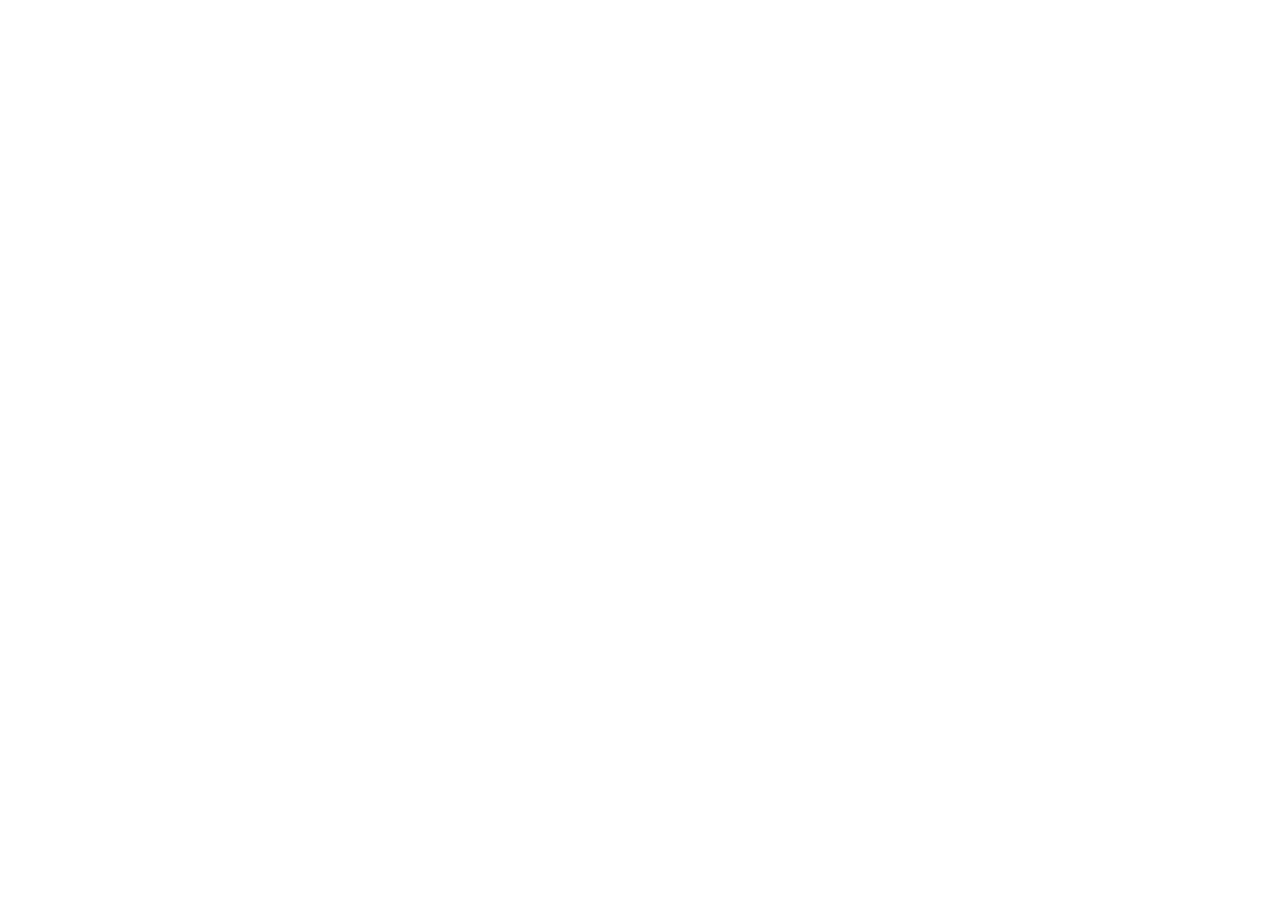
==== commit a52c5ee2: "Add files via upload" ====
--- a/index.html
+++ b/index.html
@@ -1,231 +1,23 @@
 <!DOCTYPE html>
 <html lang="en">
 <head>
-  <meta charset="utf-8">
-  <meta name="viewport" content="width=device-width, initial-scale=1, viewport-fit=cover">
-  <title>Nakoda MIS</title>
-  <meta name="theme-color" content="#DA1017">
-  <!-- v188: open the TLS connection to the API server while the page is still loading -->
-  <link rel="preconnect" href="https://script.google.com" crossorigin>
-  <link rel="dns-prefetch" href="https://script.google.com">
-  <link rel="manifest" href="manifest.webmanifest">
-  <link rel="icon" href="icons/favicon.png">
-  <link rel="apple-touch-icon" href="icons/icon-192.png">
-  <link rel="stylesheet" href="styles.css">
+<meta charset="utf-8">
+<meta name="viewport" content="width=device-width, initial-scale=1">
+<title>Nakoda MIS</title>
+<meta name="theme-color" content="#DA1017">
+<link rel="icon" href="icons/favicon.png">
+<!-- v458: the MIS now runs on Apps Script. This old GitHub address forwards everyone there automatically
+     (bookmarks, home-screen icons, "Back to MIS" buttons, #crmcard= links from the CRM). -->
+<script>
+  var NK_MIS = 'https://script.google.com/macros/s/AKfycbyqVSShH6jsBFYCFhZ-BMa2G5V4VDLYepufI_enlKWutLsi9Jigzo_EmSKSfbj7pO4/exec';
+  try{ if('serviceWorker' in navigator) navigator.serviceWorker.getRegistrations().then(function(r){ r.forEach(function(x){ x.unregister(); }); }); }catch(e){}
+  try{ if(window.caches) caches.keys().then(function(k){ k.forEach(function(n){ caches.delete(n); }); }); }catch(e){}
+  location.replace(NK_MIS + (location.hash || ''));
+</script>
+<meta http-equiv="refresh" content="2;url=https://script.google.com/macros/s/AKfycbyqVSShH6jsBFYCFhZ-BMa2G5V4VDLYepufI_enlKWutLsi9Jigzo_EmSKSfbj7pO4/exec">
+<style>body{font-family:'Segoe UI',Roboto,Arial,sans-serif;background:#f6f7f9;display:flex;align-items:center;justify-content:center;height:100vh;margin:0;color:#2b2b2b}
+.c{background:#fff;border-radius:16px;padding:28px 32px;text-align:center;box-shadow:0 4px 16px rgba(16,24,40,.08)}a{color:#DA1017;font-weight:700}</style>
 </head>
-<body>
-
-<!-- banners -->
-<div id="updateBar" class="banner update hidden">
-  <span><span class="dot"></span> A new version of Nakoda MIS is available.</span>
-  <button class="btn sm" id="updateBtn">Install update</button>
-</div>
-<div id="offlineBar" class="banner offline hidden">
-  <span><span class="dot"></span> You are offline — changes are saved on this device and will sync automatically.</span>
-</div>
-<div id="installBar" class="banner install hidden">
-  <span><span class="dot"></span> <span id="installText">Install Nakoda MIS on this device for faster, offline access.</span></span>
-  <button class="btn sm" id="installBtn">Install app</button>
-  <button class="iconbtn" id="installDismiss">Not now</button>
-</div>
-
-<!-- v189: in-app splash removed — the app goes straight to the dashboard/login after Android's own (unavoidable) launch flash -->
-
-
-
-<!-- LOGIN -->
-<div id="view-login" class="auth-wrap">
-  <div class="auth-card">
-    <img class="logo" src="icons/login-logo.png" alt="Nakoda Diagnostics">
-    <div class="auth-tagline">Management Information System</div>
-    <div id="loginMsg"></div>
-    <form id="loginForm">
-      <div class="field"><label>User ID</label><input id="loginId" autocomplete="username" placeholder="e.g. admin" required></div>
-      <div class="field"><label>Password</label>
-        <div class="pw-row"><input id="loginPw" type="password" autocomplete="current-password" required><span class="toggle" data-for="loginPw">show</span></div>
-      </div>
-      <button class="btn block" id="loginBtn" type="submit">Sign in</button>
-    </form>
-    <div class="foot">Nakoda Diagnostics &amp; Research Center</div>
-  </div>
-</div>
-
-<!-- FORCE PASSWORD CHANGE -->
-<div id="view-changepw" class="auth-wrap hidden">
-  <div class="auth-card">
-    <img class="logo" src="icons/login-logo.png" alt="Nakoda Diagnostics">
-    <div class="auth-title">Set a new password</div>
-    <div class="auth-sub">For your security, please change the password you were given.</div>
-    <div id="cpwMsg"></div>
-    <form id="cpwForm">
-      <div class="field" id="oldPwField"><label>Current password</label>
-        <div class="pw-row"><input id="oldPw" type="password"><span class="toggle" data-for="oldPw">show</span></div></div>
-      <div class="field"><label>New password (min 6 chars)</label>
-        <div class="pw-row"><input id="newPw" type="password" required><span class="toggle" data-for="newPw">show</span></div></div>
-      <div class="field"><label>Confirm new password</label>
-        <div class="pw-row"><input id="newPw2" type="password" required><span class="toggle" data-for="newPw2">show</span></div></div>
-      <button class="btn block" id="cpwBtn" type="submit">Update password</button>
-    </form>
-  </div>
-</div>
-
-<!-- APP -->
-<div id="view-app" class="app hidden">
-  <div class="topbar">
-    <button class="iconbtn hamburger" id="menuBtn">&#9776;</button>
-    <img class="logo" src="icons/login-logo.png" alt="Nakoda">
-    <div class="spacer"></div>
-    <div class="syncchip" id="syncChip" title="Sync status"><span class="s"></span><span id="syncText">Online</span></div>
-    <button id="topInstallBtn" class="top-install-btn hidden" title="Install Nakoda MIS as an app">&#11015; Install app</button>
-    <div class="userchip">
-      <div class="avatar" id="meAvatar">N</div>
-      <div class="who"><b id="meName">—</b><span id="meRole">—</span></div>
-      <button class="iconbtn" id="logoutBtn">Logout</button>
-    </div>
-  </div>
-  <div class="body">
-    <div class="sidebar" id="sidebar">
-      <div class="nav-group">Home</div>
-      <div class="nav-item active" data-page="dashboard"><span class="ic">&#9638;</span> Dashboard</div>
-      <div class="nav-item" data-page="tasks"><span class="ic">&#10003;</span> My Tasks</div>
-      <div class="nav-item" data-page="calendar"><span class="ic">&#128197;</span> Calendar</div>
-      <div class="nav-item" data-page="attendance"><span class="ic">&#128338;</span> Attendance</div>
-      <div class="nav-item hidden" data-page="recurring"><span class="ic">&#128257;</span> Recurring Tasks</div>
-      <div class="nav-item hidden" data-page="taskmon"><span class="ic">&#128203;</span> Follow-ups</div>
-      <div class="nav-group">Patients</div>
-      <div class="nav-item" data-page="patients"><span class="ic">&#9742;</span> Patient CRM</div>
-      <div class="nav-item hidden" data-page="crmperf"><span class="ic">&#9636;</span> CRM Performance</div>
-      <div class="nav-group">Operations</div>
-      <div class="nav-item hidden" data-page="ops"><span class="ic">&#129514;</span> Sample Collection</div>
-      <div class="nav-group">HR</div>
-      <div class="nav-item" data-page="employees"><span class="ic">&#128100;</span> Employees</div>
-      <div class="nav-item" data-page="leave"><span class="ic">&#127958;</span> Leave</div>
-      <div class="nav-item" data-page="field"><span class="ic">&#128663;</span> Field Work</div>
-      <div class="nav-item" data-page="policy"><span class="ic">&#128203;</span> Company Policy</div>
-      <div class="nav-item" data-page="training"><span class="ic">&#127891;</span> Training</div>
-      <div class="nav-item" data-page="assets"><span class="ic">&#128450;</span> Information</div>
-      <div class="nav-item" data-page="fixedassets"><span class="ic">&#128736;</span> Asset Management</div>
-      <div class="nav-item" data-page="inventory"><span class="ic">&#128230;</span> Inventory</div>
-      <div class="nav-item" data-page="payreq"><span class="ic">&#129534;</span> Payment Requests</div>
-      <div class="nav-item" data-page="payroll"><span class="ic">&#128176;</span> Payroll</div>
-      <div class="nav-item hidden" data-page="accounts"><span class="ic">&#128202;</span> Accounts</div>
-      <div class="nav-item" data-page="profile"><span class="ic">&#9881;</span> My Profile</div>
-      <div class="nav-group">MD Desk</div>
-      <div class="nav-item" data-page="suggest"><span class="ic">&#9993;</span> Suggestion / Complaint</div>
-      <div class="nav-item hidden" data-page="mdinbox"><span class="ic">&#128233;</span> MD Inbox</div>
-      <div class="nav-group">Members</div>
-      <div class="nav-item hidden" data-page="cards"><span class="ic">&#127991;</span> Membership Cards</div>
-      <div class="nav-item hidden" data-page="cardstatus"><span class="ic">&#9989;</span> Card Status</div>
-      <div class="nav-group">Messaging</div>
-      <div class="nav-item hidden" data-page="bulkmsg"><span class="ic">&#128172;</span> Bulk Message Send</div>
-      <div class="nav-group">Setup</div>
-      <div class="nav-item hidden" data-page="branches"><span class="ic">&#127970;</span> Branches</div>
-      <div class="nav-item hidden" data-page="watemplates"><span class="ic">&#128172;</span> WhatsApp Templates</div>
-    </div>
-    <div class="content">
-      <div id="page-dashboard">
-        <div class="greet">
-          <div class="greet-text">
-            <div class="greet-eyebrow">Nakoda MIS</div>
-            <h1 id="greetHello">Welcome</h1>
-            <div class="greet-meta" id="greetMeta">—</div>
-          </div>
-          <div class="greet-actions">
-            <select id="dashBranch" class="greet-select"><option value="">All branches</option></select>
-            <input id="dashMonth" type="month" class="greet-select" style="min-width:150px">
-            <button class="btn ghost sm" id="dashRefresh">&#8635; Refresh</button>
-          </div>
-        </div>
-        <div id="dashTasks"></div>
-        <div id="quickLog"></div>
-        <div class="section-label">Overview</div>
-        <div class="kpis" id="kpis"></div>
-        <div id="dashExtra"></div>
-        <div class="section-label">Recently added staff</div>
-        <div class="card"><div class="table-wrap swipe"><table id="recentTable"><thead><tr><th>Name</th><th>Role</th><th>Office / Branch</th><th>Status</th></tr></thead><tbody></tbody></table></div></div>
-      </div>
-
-      <div id="page-tasks" class="hidden"></div>
-      <div id="page-calendar" class="hidden"></div>
-      <div id="page-attendance" class="hidden"></div>
-      <div id="page-leave" class="hidden"></div>
-      <div id="page-field" class="hidden"></div>
-      <div id="page-policy" class="hidden"></div>
-      <div id="page-payroll" class="hidden"></div>
-      <div id="page-accounts" class="hidden"></div>
-      <div id="page-training" class="hidden"></div>
-      <div id="page-assets" class="hidden"></div>
-      <div id="page-fixedassets" class="hidden"></div>
-      <div id="page-suggest" class="hidden"></div>
-      <div id="page-mdinbox" class="hidden"></div>
-      <div id="page-inventory" class="hidden"></div>
-      <div id="page-payreq" class="hidden"></div>
-      <div id="page-recurring" class="hidden"></div>
-      <div id="page-taskmon" class="hidden"></div>
-      <div id="page-ops" class="hidden"></div>
-      <div id="page-patients" class="hidden"></div>
-      <div id="page-crmperf" class="hidden"></div>
-
-      <div id="page-employees" class="hidden">
-        <div class="page-head"><h1>Employees</h1><div class="spacer"></div><button class="btn ghost" id="empFormPdfBtn">📄 Blank form PDF</button> <button class="btn" id="addEmpBtn">+ Add Staff</button></div>
-        <div class="card">
-          <div class="toolbar">
-            <input class="search" id="empSearch" placeholder="Search name, login, phone…">
-            <select id="filterBranch"><option value="">All branches</option></select>
-            <select id="filterStatus"><option value="">All status</option><option value="Active">Active</option><option value="Inactive">Inactive</option></select>
-          </div>
-          <div class="table-wrap"><table id="empTable">
-            <thead><tr><th>Emp ID</th><th>Name</th><th>Login ID</th><th>Role</th><th>Office / Branch</th><th>Phone</th><th>Status</th><th></th></tr></thead>
-            <tbody></tbody>
-          </table></div>
-          <div id="empEmpty" class="empty hidden">No employees match your filters.</div>
-          <div id="empLoad" class="center-load"><span class="loader dark"></span> Loading…</div>
-        </div>
-      </div>
-
-      <div id="page-profile" class="hidden">
-        <div class="page-head"><h1>My Profile</h1></div>
-        <div class="card" style="padding:20px;max-width:680px" id="profileCard"></div>
-      </div>
-
-      <div id="page-cards" class="hidden"></div>
-      <div id="page-cardstatus" class="hidden"></div>
-      <div id="page-watemplates" class="hidden"></div>
-      <div id="page-bulkmsg" class="hidden"></div>
-
-      <div id="page-branches" class="hidden">
-        <div class="page-head"><h1>Branches</h1><div class="spacer"></div><button class="btn" id="addBranchBtn">+ Add Branch</button></div>
-        <div class="card">
-          <div class="table-wrap"><table id="branchTable" class="rowsep">
-            <thead><tr><th>Code</th><th>Name</th><th>City</th><th>Mobile</th><th>Bank A/C</th><th>IFSC</th><th>WhatsApp API</th><th>Status</th><th></th></tr></thead>
-            <tbody></tbody>
-          </table></div>
-          <div id="branchEmpty" class="empty hidden">No branches yet.</div>
-        </div>
-      </div>
-    </div>
-  </div>
-  <nav id="mobileBottomNav"></nav>
-  <div id="mobileMoreDrawer" onclick="if(event.target===this)closeMobileMore()">
-    <div class="sheet"><div class="sheet-handle"></div><h3>All sections</h3><div class="more-grid" id="moreGrid"></div></div>
-  </div>
-</div>
-
-<div id="toast"></div>
-<div id="modalRoot"></div>
-
-<!-- v188: xlsx library removed from startup (≈900KB!) — accounts.js now loads it on demand.
-     All scripts run with defer: the splash/login paints first, scripts parse without blocking,
-     execution order is preserved. -->
-<!-- v341 — ONE BUNDLED SCRIPT INSTEAD OF THIRTY.
-     nakoda.bundle.js is every module joined in exactly the order they used to load in.
-     Publishing an update no longer means dragging thirty files and counting them: one
-     file cannot be half-uploaded. The individual .js files are still the real sources —
-     the bundle is rebuilt from them whenever one changes.
-
-     config.js stays separate on purpose: it holds this installation's live /exec address
-     and must never be overwritten by an update. -->
-<script defer src="config.js"></script>
-<script defer src="nakoda.bundle.js"></script>
-</body>
+<body><div class="c"><b style="font-size:18px">Opening the new Nakoda MIS…</b><br><br>
+<a href="https://script.google.com/macros/s/AKfycbyqVSShH6jsBFYCFhZ-BMa2G5V4VDLYepufI_enlKWutLsi9Jigzo_EmSKSfbj7pO4/exec">Tap here if it does not open</a></div></body>
 </html>
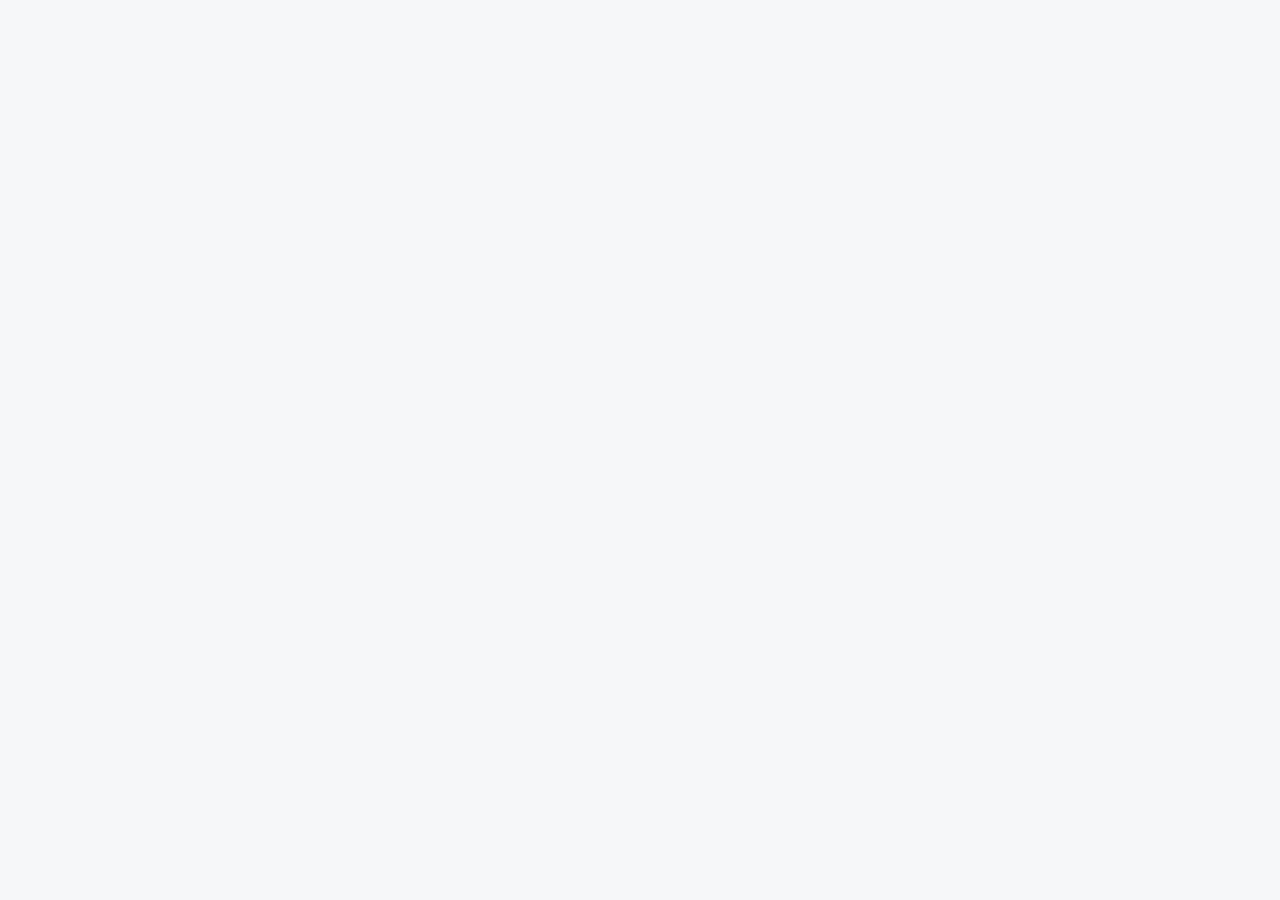
==== commit 7c2872ca: "Add files via upload" ====
--- a/index.html
+++ b/index.html
@@ -2,22 +2,37 @@
 <html lang="en">
 <head>
 <meta charset="utf-8">
-<meta name="viewport" content="width=device-width, initial-scale=1">
+<meta name="viewport" content="width=device-width, initial-scale=1, viewport-fit=cover">
 <title>Nakoda MIS</title>
 <meta name="theme-color" content="#DA1017">
 <link rel="icon" href="icons/favicon.png">
-<!-- v458: the MIS now runs on Apps Script. This old GitHub address forwards everyone there automatically
-     (bookmarks, home-screen icons, "Back to MIS" buttons, #crmcard= links from the CRM). -->
+<link rel="manifest" href="manifest.webmanifest">
+<!-- v459c: the MIS runs on Apps Script. This GitHub page now SHOWS the Apps Script MIS inside itself, so the
+     old MIS icon on every phone keeps working — nobody has to remove or re-add anything.
+     (…/exec?wrap=<this page> tells the MIS to come back here when it reloads, e.g. after Logout.) -->
+<style>
+  html,body{margin:0;height:100%;background:#f6f7f9;overflow:hidden}
+  #mis{position:fixed;inset:0;width:100%;height:100%;border:0;display:block}
+  #slow{position:fixed;left:0;right:0;bottom:max(14px,env(safe-area-inset-bottom));text-align:center;font:600 13px 'Segoe UI',Roboto,Arial,sans-serif;display:none;z-index:2}
+  #slow a{background:#fff;color:#DA1017;text-decoration:none;padding:9px 14px;border-radius:20px;box-shadow:0 4px 14px rgba(0,0,0,.15)}
+</style>
+</head>
+<body>
+<iframe id="mis" title="Nakoda MIS" allow="geolocation *; camera *; microphone *; clipboard-read *; clipboard-write *; fullscreen *; web-share *"></iframe>
+<div id="slow"><a id="slowA" href="#" target="_blank" rel="noopener">MIS not opening? Tap here</a></div>
 <script>
   var NK_MIS = 'https://script.google.com/macros/s/AKfycbyqVSShH6jsBFYCFhZ-BMa2G5V4VDLYepufI_enlKWutLsi9Jigzo_EmSKSfbj7pO4/exec';
+  /* old offline cache of the GitHub MIS must go */
   try{ if('serviceWorker' in navigator) navigator.serviceWorker.getRegistrations().then(function(r){ r.forEach(function(x){ x.unregister(); }); }); }catch(e){}
   try{ if(window.caches) caches.keys().then(function(k){ k.forEach(function(n){ caches.delete(n); }); }); }catch(e){}
-  location.replace(NK_MIS + (location.hash || ''));
+  var here = location.origin + location.pathname;
+  document.getElementById('mis').src = NK_MIS + '?wrap=' + encodeURIComponent(here) + (location.hash || '');
+  document.getElementById('slowA').href = NK_MIS + (location.hash || '');
+  /* safety: if the MIS frame never loads, offer to open it directly after 12 s */
+  var loaded = false; document.getElementById('mis').onload = function(){ loaded = true; document.getElementById('slow').style.display = 'none'; };
+  setTimeout(function(){ if(!loaded) document.getElementById('slow').style.display = 'block'; }, 12000);
+  /* #crmcard=… links arriving while the page is open */
+  window.addEventListener('hashchange', function(){ document.getElementById('mis').src = NK_MIS + '?wrap=' + encodeURIComponent(here) + (location.hash || ''); });
 </script>
-<meta http-equiv="refresh" content="2;url=https://script.google.com/macros/s/AKfycbyqVSShH6jsBFYCFhZ-BMa2G5V4VDLYepufI_enlKWutLsi9Jigzo_EmSKSfbj7pO4/exec">
-<style>body{font-family:'Segoe UI',Roboto,Arial,sans-serif;background:#f6f7f9;display:flex;align-items:center;justify-content:center;height:100vh;margin:0;color:#2b2b2b}
-.c{background:#fff;border-radius:16px;padding:28px 32px;text-align:center;box-shadow:0 4px 16px rgba(16,24,40,.08)}a{color:#DA1017;font-weight:700}</style>
-</head>
-<body><div class="c"><b style="font-size:18px">Opening the new Nakoda MIS…</b><br><br>
-<a href="https://script.google.com/macros/s/AKfycbyqVSShH6jsBFYCFhZ-BMa2G5V4VDLYepufI_enlKWutLsi9Jigzo_EmSKSfbj7pO4/exec">Tap here if it does not open</a></div></body>
+</body>
 </html>
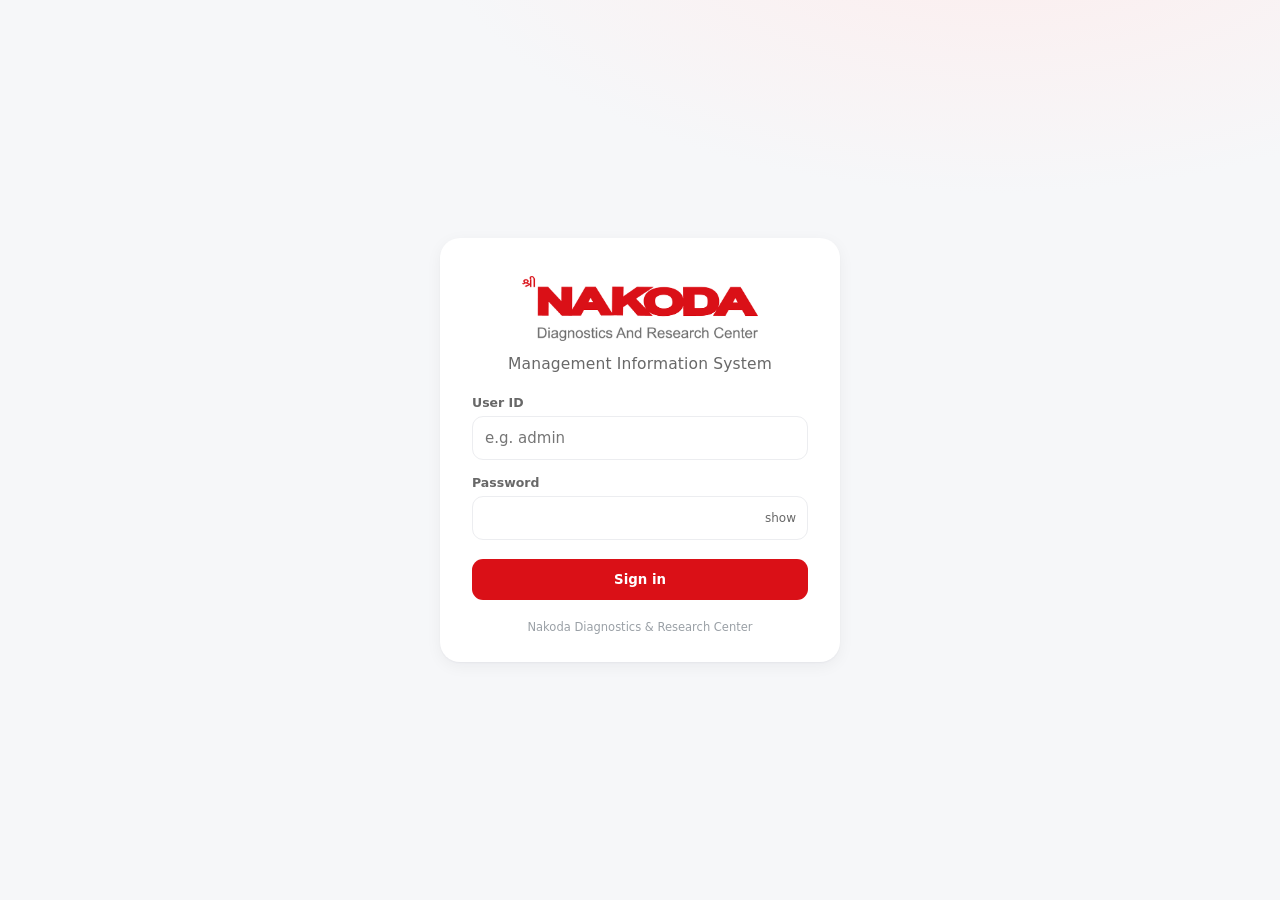
==== commit 3f99a057: "Add files via upload" ====
--- a/index.html
+++ b/index.html
@@ -1,38 +1,274 @@
 <!DOCTYPE html>
 <html lang="en">
 <head>
-<meta charset="utf-8">
-<meta name="viewport" content="width=device-width, initial-scale=1, viewport-fit=cover">
-<title>Nakoda MIS</title>
-<meta name="theme-color" content="#DA1017">
-<link rel="icon" href="icons/favicon.png">
-<link rel="manifest" href="manifest.webmanifest">
-<!-- v459c: the MIS runs on Apps Script. This GitHub page now SHOWS the Apps Script MIS inside itself, so the
-     old MIS icon on every phone keeps working — nobody has to remove or re-add anything.
-     (…/exec?wrap=<this page> tells the MIS to come back here when it reloads, e.g. after Logout.) -->
-<style>
-  html,body{margin:0;height:100%;background:#f6f7f9;overflow:hidden}
-  #mis{position:fixed;inset:0;width:100%;height:100%;border:0;display:block}
-  #slow{position:fixed;left:0;right:0;bottom:max(14px,env(safe-area-inset-bottom));text-align:center;font:600 13px 'Segoe UI',Roboto,Arial,sans-serif;display:none;z-index:2}
-  #slow a{background:#fff;color:#DA1017;text-decoration:none;padding:9px 14px;border-radius:20px;box-shadow:0 4px 14px rgba(0,0,0,.15)}
-</style>
+  <meta charset="utf-8">
+  <meta name="viewport" content="width=device-width, initial-scale=1, viewport-fit=cover">
+  <title>Nakoda MIS</title>
+  <meta name="theme-color" content="#DA1017">
+  <!-- v188: open the TLS connection to the API server while the page is still loading -->
+  <link rel="preconnect" href="https://script.google.com" crossorigin>
+  <link rel="dns-prefetch" href="https://script.google.com">
+  <link rel="manifest" href="manifest.webmanifest">
+  <link rel="icon" href="icons/favicon.png">
+  <link rel="apple-touch-icon" href="icons/icon-192.png">
+  <link rel="stylesheet" href="styles.css">
 </head>
 <body>
-<iframe id="mis" title="Nakoda MIS" allow="geolocation *; camera *; microphone *; clipboard-read *; clipboard-write *; fullscreen *; web-share *"></iframe>
-<div id="slow"><a id="slowA" href="#" target="_blank" rel="noopener">MIS not opening? Tap here</a></div>
-<script>
-  var NK_MIS = 'https://script.google.com/macros/s/AKfycbyqVSShH6jsBFYCFhZ-BMa2G5V4VDLYepufI_enlKWutLsi9Jigzo_EmSKSfbj7pO4/exec';
-  /* old offline cache of the GitHub MIS must go */
-  try{ if('serviceWorker' in navigator) navigator.serviceWorker.getRegistrations().then(function(r){ r.forEach(function(x){ x.unregister(); }); }); }catch(e){}
-  try{ if(window.caches) caches.keys().then(function(k){ k.forEach(function(n){ caches.delete(n); }); }); }catch(e){}
-  var here = location.origin + location.pathname;
-  document.getElementById('mis').src = NK_MIS + '?wrap=' + encodeURIComponent(here) + (location.hash || '');
-  document.getElementById('slowA').href = NK_MIS + (location.hash || '');
-  /* safety: if the MIS frame never loads, offer to open it directly after 12 s */
-  var loaded = false; document.getElementById('mis').onload = function(){ loaded = true; document.getElementById('slow').style.display = 'none'; };
-  setTimeout(function(){ if(!loaded) document.getElementById('slow').style.display = 'block'; }, 12000);
-  /* #crmcard=… links arriving while the page is open */
-  window.addEventListener('hashchange', function(){ document.getElementById('mis').src = NK_MIS + '?wrap=' + encodeURIComponent(here) + (location.hash || ''); });
-</script>
+
+<!-- banners -->
+<div id="updateBar" class="banner update hidden">
+  <span><span class="dot"></span> A new version of Nakoda MIS is available.</span>
+  <button class="btn sm" id="updateBtn">Install update</button>
+</div>
+<div id="offlineBar" class="banner offline hidden">
+  <span><span class="dot"></span> You are offline — changes are saved on this device and will sync automatically.</span>
+</div>
+<div id="installBar" class="banner install hidden">
+  <span><span class="dot"></span> <span id="installText">Install Nakoda MIS on this device for faster, offline access.</span></span>
+  <button class="btn sm" id="installBtn">Install app</button>
+  <button class="iconbtn" id="installDismiss">Not now</button>
+</div>
+
+<!-- v189: in-app splash removed — the app goes straight to the dashboard/login after Android's own (unavoidable) launch flash -->
+
+
+
+<!-- LOGIN -->
+<div id="view-login" class="auth-wrap">
+  <div class="auth-card">
+    <img class="logo" src="icons/login-logo.png" alt="Nakoda Diagnostics">
+    <div class="auth-tagline">Management Information System</div>
+    <div id="loginMsg"></div>
+    <form id="loginForm">
+      <div class="field"><label>User ID</label><input id="loginId" autocomplete="username" placeholder="e.g. admin" required></div>
+      <div class="field"><label>Password</label>
+        <div class="pw-row"><input id="loginPw" type="password" autocomplete="current-password" required><span class="toggle" data-for="loginPw">show</span></div>
+      </div>
+      <button class="btn block" id="loginBtn" type="submit">Sign in</button>
+    </form>
+    <div class="foot">Nakoda Diagnostics &amp; Research Center</div>
+  </div>
+</div>
+
+<!-- FORCE PASSWORD CHANGE -->
+<div id="view-changepw" class="auth-wrap hidden">
+  <div class="auth-card">
+    <img class="logo" src="icons/login-logo.png" alt="Nakoda Diagnostics">
+    <div class="auth-title">Set a new password</div>
+    <div class="auth-sub">For your security, please change the password you were given.</div>
+    <div id="cpwMsg"></div>
+    <form id="cpwForm">
+      <div class="field" id="oldPwField"><label>Current password</label>
+        <div class="pw-row"><input id="oldPw" type="password"><span class="toggle" data-for="oldPw">show</span></div></div>
+      <div class="field"><label>New password (min 6 chars)</label>
+        <div class="pw-row"><input id="newPw" type="password" required><span class="toggle" data-for="newPw">show</span></div></div>
+      <div class="field"><label>Confirm new password</label>
+        <div class="pw-row"><input id="newPw2" type="password" required><span class="toggle" data-for="newPw2">show</span></div></div>
+      <button class="btn block" id="cpwBtn" type="submit">Update password</button>
+    </form>
+  </div>
+</div>
+
+<!-- APP -->
+<div id="view-app" class="app hidden">
+  <div class="topbar">
+    <button class="iconbtn hamburger" id="menuBtn">&#9776;</button>
+    <img class="logo" src="icons/login-logo.png" alt="Nakoda">
+    <div class="spacer"></div>
+    <div class="syncchip" id="syncChip" title="Sync status"><span class="s"></span><span id="syncText">Online</span></div>
+    <!-- 19 Sep — this used to live ONLY inside the mobile "⋯ More" drawer (#mobileMoreDrawer),
+         which is display:none above 760px (styles.css) — so on the desktop app there was
+         literally no way to see it or use it, which is exactly why "did my deploy land" kept
+         being unanswerable on desktop. Same #buildStamp id (paintBuildStamp in app.js already
+         targets it generically) plus a matching "Check update" button, always visible here. -->
+    <div id="buildStampBar" title="Which build is this app actually running" style="font-size:11px;color:#9aa0a6;display:flex;align-items:center;gap:8px;margin-right:10px;white-space:nowrap">
+      <span id="buildStamp">—</span>
+      <button class="iconbtn" id="topCheckUpdateBtn" title="Wipe the cache and reload the latest version" style="font-size:11px;padding:3px 8px">&#8635; Check update</button>
+    </div>
+    <!-- 19 Sep, round 2 — the button above did NOTHING for a stuck-stale device, and here's why:
+         the click handler that wired it to forceUpdate() lived inside app.js, i.e. inside
+         nakoda.bundle.js — the exact file a stuck old service worker keeps serving from its own
+         cache instead of fetching fresh. So the one button whose whole job is "escape a stale
+         build" was itself trapped inside the stale build, silently inert, with no error, nothing
+         to click, nothing to see. Moved here instead: a plain inline script, not deferred, not
+         part of the bundle, that runs the moment this HTML is parsed — before app.js has even
+         started loading — and does the cache-wipe + SW-unregister + reload itself, so it works
+         no matter how old the currently-cached JS is. If app.js's own copy of this same wiring
+         (below, unchanged, harmless) attaches a second listener once/if it does load, that's
+         fine — calling this twice is a no-op the second time. -->
+    <script>
+    (function(){
+      function nakodaForceUpdateNow(){
+        function done(){ try{ location.reload(); }catch(e){} }
+        try{
+          var p1 = ('caches' in window)
+            ? caches.keys().then(function(keys){ return Promise.all(keys.map(function(k){ return caches.delete(k); })); })
+            : Promise.resolve();
+          var p2 = ('serviceWorker' in navigator)
+            ? navigator.serviceWorker.getRegistrations().then(function(regs){ return Promise.all(regs.map(function(r){ return r.unregister(); })); })
+            : Promise.resolve();
+          Promise.all([p1,p2]).then(done).catch(done);
+        }catch(e){ done(); }
+      }
+      function wire(){
+        var b = document.getElementById('topCheckUpdateBtn');
+        if(b && !b.__nakodaWired){ b.__nakodaWired = true; b.addEventListener('click', nakodaForceUpdateNow); }
+      }
+      if(document.readyState==='loading'){ document.addEventListener('DOMContentLoaded', wire); } else { wire(); }
+    })();
+    </script>
+    <button id="topInstallBtn" class="top-install-btn hidden" title="Install Nakoda MIS as an app">&#11015; Install app</button>
+    <div class="userchip">
+      <div class="avatar" id="meAvatar">N</div>
+      <div class="who"><b id="meName">—</b><span id="meRole">—</span></div>
+      <button class="iconbtn" id="logoutBtn">Logout</button>
+    </div>
+  </div>
+  <div class="body">
+    <div class="sidebar" id="sidebar">
+      <div class="nav-group">Home</div>
+      <div class="nav-item active" data-page="dashboard"><span class="ic">&#9638;</span> Dashboard</div>
+      <div class="nav-item" data-page="tasks"><span class="ic">&#10003;</span> My Tasks</div>
+      <div class="nav-item" data-page="calendar"><span class="ic">&#128197;</span> Calendar</div>
+      <div class="nav-item" data-page="attendance"><span class="ic">&#128338;</span> Attendance</div>
+      <div class="nav-item hidden" data-page="recurring"><span class="ic">&#128257;</span> Recurring Tasks</div>
+      <div class="nav-item hidden" data-page="taskmon"><span class="ic">&#128203;</span> Follow-ups</div>
+      <div class="nav-group">Patients</div>
+      <div class="nav-item" data-page="patients"><span class="ic">&#9742;</span> Patient CRM</div>
+      <div class="nav-item hidden" data-page="crmperf"><span class="ic">&#9636;</span> CRM Performance</div>
+      <div class="nav-group">Operations</div>
+      <div class="nav-item hidden" data-page="ops"><span class="ic">&#129514;</span> Sample Collection</div>
+      <div class="nav-group">HR</div>
+      <div class="nav-item" data-page="employees"><span class="ic">&#128100;</span> Employees</div>
+      <div class="nav-item" data-page="leave"><span class="ic">&#127958;</span> Leave</div>
+      <div class="nav-item" data-page="field"><span class="ic">&#128663;</span> Field Work</div>
+      <div class="nav-item" data-page="policy"><span class="ic">&#128203;</span> Company Policy</div>
+      <div class="nav-item" data-page="training"><span class="ic">&#127891;</span> Training</div>
+      <div class="nav-item" data-page="assets"><span class="ic">&#128450;</span> Information</div>
+      <div class="nav-item" data-page="fixedassets"><span class="ic">&#128736;</span> Asset Management</div>
+      <div class="nav-item" data-page="inventory"><span class="ic">&#128230;</span> Inventory</div>
+      <div class="nav-item" data-page="payreq"><span class="ic">&#129534;</span> Payment Requests</div>
+      <div class="nav-item" data-page="payroll"><span class="ic">&#128176;</span> Payroll</div>
+      <div class="nav-item hidden" data-page="accounts"><span class="ic">&#128202;</span> Accounts</div>
+      <div class="nav-item" data-page="profile"><span class="ic">&#9881;</span> My Profile</div>
+      <div class="nav-group">MD Desk</div>
+      <div class="nav-item" data-page="suggest"><span class="ic">&#9993;</span> Suggestion / Complaint</div>
+      <div class="nav-item hidden" data-page="mdinbox"><span class="ic">&#128233;</span> MD Inbox</div>
+      <div class="nav-group">Members</div>
+      <div class="nav-item hidden" data-page="cards"><span class="ic">&#127991;</span> Membership Cards</div>
+      <div class="nav-item hidden" data-page="cardstatus"><span class="ic">&#9989;</span> Card Status</div>
+      <div class="nav-group">Messaging</div>
+      <div class="nav-item hidden" data-page="bulkmsg"><span class="ic">&#128172;</span> Bulk Message Send</div>
+      <div class="nav-item hidden" data-page="timelymsg"><span class="ic">&#9200;</span> Timely Message</div>
+      <div class="nav-group">Setup</div>
+      <div class="nav-item hidden" data-page="branches"><span class="ic">&#127970;</span> Branches</div>
+      <div class="nav-item hidden" data-page="watemplates"><span class="ic">&#128172;</span> WhatsApp Templates</div>
+    </div>
+    <div class="content">
+      <div id="page-dashboard">
+        <div class="greet">
+          <div class="greet-text">
+            <div class="greet-eyebrow">Nakoda MIS</div>
+            <h1 id="greetHello">Welcome</h1>
+            <div class="greet-meta" id="greetMeta">—</div>
+          </div>
+          <div class="greet-actions">
+            <select id="dashBranch" class="greet-select"><option value="">All branches</option></select>
+            <input id="dashMonth" type="month" class="greet-select" style="min-width:150px">
+            <button class="btn ghost sm" id="dashRefresh">&#8635; Refresh</button>
+          </div>
+        </div>
+        <div id="dashTasks"></div>
+        <div id="quickLog"></div>
+        <div class="section-label">Overview</div>
+        <div class="kpis" id="kpis"></div>
+        <div id="dashExtra"></div>
+        <div class="section-label">Recently added staff</div>
+        <div class="card"><div class="table-wrap swipe"><table id="recentTable"><thead><tr><th>Name</th><th>Role</th><th>Office / Branch</th><th>Status</th></tr></thead><tbody></tbody></table></div></div>
+      </div>
+
+      <div id="page-tasks" class="hidden"></div>
+      <div id="page-calendar" class="hidden"></div>
+      <div id="page-attendance" class="hidden"></div>
+      <div id="page-leave" class="hidden"></div>
+      <div id="page-field" class="hidden"></div>
+      <div id="page-policy" class="hidden"></div>
+      <div id="page-payroll" class="hidden"></div>
+      <div id="page-accounts" class="hidden"></div>
+      <div id="page-training" class="hidden"></div>
+      <div id="page-assets" class="hidden"></div>
+      <div id="page-fixedassets" class="hidden"></div>
+      <div id="page-suggest" class="hidden"></div>
+      <div id="page-mdinbox" class="hidden"></div>
+      <div id="page-inventory" class="hidden"></div>
+      <div id="page-payreq" class="hidden"></div>
+      <div id="page-recurring" class="hidden"></div>
+      <div id="page-taskmon" class="hidden"></div>
+      <div id="page-ops" class="hidden"></div>
+      <div id="page-patients" class="hidden"></div>
+      <div id="page-crmperf" class="hidden"></div>
+
+      <div id="page-employees" class="hidden">
+        <div class="page-head"><h1>Employees</h1><div class="spacer"></div><button class="btn ghost" id="empFormPdfBtn">📄 Blank form PDF</button> <button class="btn" id="addEmpBtn">+ Add Staff</button></div>
+        <div class="card">
+          <div class="toolbar">
+            <input class="search" id="empSearch" placeholder="Search name, login, phone…">
+            <select id="filterBranch"><option value="">All branches</option></select>
+            <select id="filterStatus"><option value="">All status</option><option value="Active">Active</option><option value="Inactive">Inactive</option></select>
+          </div>
+          <div class="table-wrap"><table id="empTable">
+            <thead><tr><th>Emp ID</th><th>Name</th><th>Login ID</th><th>Role</th><th>Office / Branch</th><th>Phone</th><th>Status</th><th></th></tr></thead>
+            <tbody></tbody>
+          </table></div>
+          <div id="empEmpty" class="empty hidden">No employees match your filters.</div>
+          <div id="empLoad" class="center-load"><span class="loader dark"></span> Loading…</div>
+        </div>
+      </div>
+
+      <div id="page-profile" class="hidden">
+        <div class="page-head"><h1>My Profile</h1></div>
+        <div class="card" style="padding:20px;max-width:680px" id="profileCard"></div>
+      </div>
+
+      <div id="page-cards" class="hidden"></div>
+      <div id="page-cardstatus" class="hidden"></div>
+      <div id="page-watemplates" class="hidden"></div>
+      <div id="page-bulkmsg" class="hidden"></div>
+      <div id="page-timelymsg" class="hidden"></div>
+
+      <div id="page-branches" class="hidden">
+        <div class="page-head"><h1>Branches</h1><div class="spacer"></div><button class="btn" id="addBranchBtn">+ Add Branch</button></div>
+        <div class="card">
+          <div class="table-wrap"><table id="branchTable" class="rowsep">
+            <thead><tr><th>Code</th><th>Name</th><th>City</th><th>Mobile</th><th>Bank A/C</th><th>IFSC</th><th>WhatsApp API</th><th>Status</th><th></th></tr></thead>
+            <tbody></tbody>
+          </table></div>
+          <div id="branchEmpty" class="empty hidden">No branches yet.</div>
+        </div>
+      </div>
+    </div>
+  </div>
+  <nav id="mobileBottomNav"></nav>
+  <div id="mobileMoreDrawer" onclick="if(event.target===this)closeMobileMore()">
+    <div class="sheet"><div class="sheet-handle"></div><h3>All sections</h3><div class="more-grid" id="moreGrid"></div></div>
+  </div>
+</div>
+
+<div id="toast"></div>
+<div id="modalRoot"></div>
+
+<!-- v188: xlsx library removed from startup (≈900KB!) — accounts.js now loads it on demand.
+     All scripts run with defer: the splash/login paints first, scripts parse without blocking,
+     execution order is preserved. -->
+<!-- v341 — ONE BUNDLED SCRIPT INSTEAD OF THIRTY.
+     nakoda.bundle.js is every module joined in exactly the order they used to load in.
+     Publishing an update no longer means dragging thirty files and counting them: one
+     file cannot be half-uploaded. The individual .js files are still the real sources —
+     the bundle is rebuilt from them whenever one changes.
+
+     config.js stays separate on purpose: it holds this installation's live /exec address
+     and must never be overwritten by an update. -->
+<script defer src="config.js"></script>
+<script defer src="nakoda.bundle.js"></script>
 </body>
 </html>
--- a/styles.css
+++ b/styles.css
@@ -0,0 +1,1243 @@
+:root{
+  --red:#DA1017; --red-dark:#b00d13; --red-soft:#fbeceA; --red-tint:#f8e7e7;
+  --grey:#686868; --ink:#2b2b2b; --muted:#9aa0a6; --line:#ecedf0;
+  --bg:#f6f7f9; --card:#fff; --ok:#1a7f37;
+  --shadow:0 1px 2px rgba(16,24,40,.04),0 4px 16px rgba(16,24,40,.05);
+}
+*{box-sizing:border-box}
+html,body{margin:0;height:100%}
+body{font-family:'Segoe UI',Roboto,system-ui,Arial,sans-serif;color:var(--ink);background:var(--bg);font-size:15px;-webkit-font-smoothing:antialiased}
+button{font-family:inherit;cursor:pointer}
+input,select,textarea{font-family:inherit;font-size:15px}
+a{color:var(--red);text-decoration:none}
+.hidden{display:none!important}
+
+.btn{border:0;border-radius:11px;padding:11px 16px;font-weight:600;background:var(--red);color:#fff;transition:.15s;display:inline-flex;align-items:center;gap:8px}
+.btn:hover{background:var(--red-dark)}
+.btn:disabled{opacity:.6;cursor:not-allowed}
+.btn.ghost{background:#fff;color:var(--ink);border:1px solid var(--line)}
+.btn.ghost:hover{border-color:var(--red);color:var(--red)}
+.btn.sm{padding:7px 12px;font-size:13.5px;border-radius:9px}
+.btn.block{width:100%;justify-content:center;padding:13px;margin-top:4px}
+
+/* banners */
+.banner{position:sticky;top:0;z-index:60;display:flex;align-items:center;justify-content:center;gap:12px;padding:9px 14px;font-size:13.5px;font-weight:600}
+.banner.update{background:#fff7e6;border-bottom:1px solid #f3d98a;color:#7a5b00}
+.banner.update .btn{background:#b08900;padding:6px 12px}
+.banner.offline{background:#eef1f5;border-bottom:1px solid #d7dce3;color:#516072}
+.banner.install{background:#eaf4ff;border-bottom:1px solid #bcd9f5;color:#0c447c}
+.banner.install .btn{background:#185fa5}
+.banner.install .btn:hover{background:#124a82}
+.banner.install .iconbtn{background:transparent;color:#0c447c;font-weight:600}
+.banner .dot{width:8px;height:8px;border-radius:50%;background:currentColor;display:inline-block}
+
+/* login */
+.auth-wrap{min-height:100vh;display:flex;align-items:center;justify-content:center;padding:24px;background:radial-gradient(1000px 520px at 78% -12%,#fdeceC 0,transparent 58%),var(--bg)}
+.auth-card{width:100%;max-width:400px;background:var(--card);border-radius:20px;box-shadow:var(--shadow);padding:36px 32px 28px;text-align:center}
+.auth-card img.logo{width:236px;max-width:82%;margin:2px auto 14px;display:block}
+.auth-title{font-size:16.5px;font-weight:700;margin-bottom:3px}
+.auth-sub{color:var(--grey);font-size:12.5px;margin-bottom:22px}
+.auth-tagline{font-size:15.5px;font-weight:400;color:var(--grey);letter-spacing:.01em;margin:2px 0 22px}
+.field{text-align:left;margin-bottom:15px}
+.field label{display:block;font-size:12.5px;font-weight:600;color:var(--grey);margin-bottom:6px}
+.field input,.field select,.field textarea{width:100%;padding:12px;border:1px solid var(--line);border-radius:11px;background:#fff;outline:none;transition:.15s}
+.field input:focus,.field select:focus,.field textarea:focus{border-color:var(--red);box-shadow:0 0 0 3px var(--red-tint)}
+.pw-row{position:relative}
+.pw-row .toggle{position:absolute;right:12px;top:50%;transform:translateY(-50%);font-size:12px;color:var(--grey);cursor:pointer;user-select:none}
+.msg{font-size:13px;border-radius:10px;padding:9px 12px;margin-bottom:12px;text-align:left}
+.msg.error{background:var(--red-soft);color:var(--red-dark)}
+.msg.ok{background:#e7f6ec;color:var(--ok)}
+.foot{margin-top:20px;font-size:11.5px;color:var(--muted)}
+
+/* app shell */
+.app{min-height:100vh;display:flex;flex-direction:column}
+.topbar{height:62px;background:#fff;border-bottom:1px solid var(--line);display:flex;align-items:center;gap:14px;padding:0 16px;position:sticky;top:0;z-index:30}
+.topbar img.logo{height:32px}
+.topbar .spacer{flex:1}
+.syncchip{display:flex;align-items:center;gap:6px;font-size:12px;color:var(--grey);border:1px solid var(--line);border-radius:30px;padding:5px 11px}
+.syncchip .s{width:8px;height:8px;border-radius:50%;background:#19a463}
+.syncchip.off .s{background:#c0392b}
+.syncchip.busy .s{background:#e69500;animation:blink 1s infinite}
+@keyframes blink{50%{opacity:.3}}
+.top-install-btn{display:flex;align-items:center;gap:5px;background:#DA1017;color:#fff;border:none;border-radius:8px;padding:6px 12px;font-size:12px;font-weight:600;cursor:pointer;white-space:nowrap}
+.top-install-btn:hover{background:#b91c1c}
+.top-install-btn.installed{background:#f3f4f6;color:#6b7280;cursor:default;border:1px solid #e5e7eb}
+.top-install-btn.hidden{display:none}
+.userchip{display:flex;align-items:center;gap:9px;border:1px solid var(--line);border-radius:40px;padding:5px 8px 5px 11px}
+.avatar{width:34px;height:34px;border-radius:50%;background:var(--red);color:#fff;display:flex;align-items:center;justify-content:center;font-weight:700;font-size:13.5px}
+.userchip .who{line-height:1.15}
+.userchip .who b{font-size:13px;display:block}
+.userchip .who span{font-size:11px;color:var(--muted);text-transform:uppercase;letter-spacing:.04em}
+.iconbtn{background:var(--bg);border:0;color:var(--ink);border-radius:9px;padding:8px 12px;font-size:12.5px;font-weight:600}
+.iconbtn:hover{background:#eceef1}
+
+.body{flex:1;display:flex}
+.sidebar{width:212px;background:linear-gradient(180deg,#f4f5f8,#eef0f3);border-right:1px solid var(--line);padding:16px 11px;flex-shrink:0}
+.nav-item{display:flex;align-items:center;gap:11px;padding:9px 13px 9px 9px;border-radius:13px;color:#6b7079;font-weight:600;font-size:14px;cursor:pointer;margin-bottom:6px;transition:transform .15s,box-shadow .15s;position:relative}
+.nav-item .ic{width:30px;height:30px;flex:none;border-radius:10px;background:#e9eaee;color:#9aa0a6;display:flex;align-items:center;justify-content:center;font-size:14px;text-align:center;transition:background .15s}
+.nav-item:hover{background:#fff}
+.nav-item.active{background:#fff;color:var(--ink);border:1px solid #f2f2f4;box-shadow:0 1px 2px rgba(16,24,40,.04),0 10px 20px rgba(16,24,40,.10);font-weight:700;font-size:14px}
+.nav-item.active::before{content:"";position:absolute;left:8px;right:8px;top:2px;height:40px;background:var(--red);opacity:.20;filter:blur(12px);border-radius:16px;z-index:-1}
+.nav-item.active .ic{background:linear-gradient(135deg,var(--red),#ff6b6f);color:#fff;box-shadow:0 4px 10px rgba(218,16,23,.35)}
+.nav-item.active:hover{background:#fff}
+.nav-group{font-size:10.5px;text-transform:uppercase;letter-spacing:.09em;color:var(--muted);margin:18px 13px 8px;font-weight:700;display:flex;align-items:center;gap:6px}
+.nav-group::before{content:"";width:5px;height:5px;border-radius:50%;background:var(--red);display:inline-block;flex:none}
+.content{flex:1;min-width:0;padding:24px;max-width:1180px}
+
+.page-head{display:flex;align-items:center;gap:12px;margin-bottom:18px;flex-wrap:wrap}
+.page-head h1{font-size:21px;margin:0}
+.page-head .spacer{flex:1}
+
+.greet{background:linear-gradient(180deg,#fdeDED,#fbe7e7);border:1px solid #f6dcdc;border-radius:16px;padding:20px 22px;display:flex;align-items:center;gap:16px;flex-wrap:wrap;margin-bottom:22px}
+.greet-text{flex:1;min-width:240px}
+.greet-eyebrow{font-size:12px;color:var(--red);font-weight:700;margin-bottom:3px}
+.greet h1{margin:0;font-size:24px;color:#3a2020}
+.greet-meta{font-size:12.5px;color:#9a6a6a;text-transform:uppercase;letter-spacing:.05em;margin-top:5px}
+.greet-actions{display:flex;gap:10px;align-items:center}
+.greet-select{padding:9px 12px;border:1px solid #eccaca;border-radius:10px;background:#fff;min-width:160px}
+
+.section-label{font-size:12px;text-transform:uppercase;letter-spacing:.07em;color:var(--muted);font-weight:700;margin:6px 2px 10px}
+.kpis{display:grid;grid-template-columns:repeat(auto-fit,minmax(160px,1fr));gap:14px;margin-bottom:22px}
+.kpi{background:#fff;border:1px solid var(--line);border-radius:14px;padding:16px 18px;box-shadow:var(--shadow)}
+.kpi .n{font-size:27px;font-weight:800;color:var(--red)}
+.kpi .l{font-size:12.5px;color:var(--grey);margin-top:2px}
+
+.card{background:#fff;border:1px solid var(--line);border-radius:14px;box-shadow:var(--shadow)}
+.toolbar{display:flex;gap:10px;align-items:center;padding:14px;border-bottom:1px solid var(--line);flex-wrap:wrap}
+.toolbar input,.toolbar select{padding:10px 11px;border:1px solid var(--line);border-radius:10px;outline:none}
+.toolbar input:focus,.toolbar select:focus{border-color:var(--red)}
+.toolbar .search{flex:1;min-width:180px}
+
+.table-wrap{overflow:auto}
+table{width:100%;border-collapse:collapse;font-size:13.5px}
+/* v-rowsep: opt-in "separated card row" table style (Membership Cards, Branches) —
+   each row is its own rounded card with a gap, and lifts on hover/click. Scoped to
+   table.rowsep only so every other table in the app is untouched. */
+table.rowsep{border-collapse:separate;border-spacing:0 10px}
+table.rowsep thead th{background:transparent;position:static;padding:0 12px 8px}
+table.rowsep tbody tr{box-shadow:0 1px 2px rgba(16,24,40,.04);transition:transform .15s ease,box-shadow .15s ease}
+table.rowsep tbody tr:hover{transform:translateY(-3px);box-shadow:0 10px 20px rgba(16,24,40,.10)}
+table.rowsep tbody tr:active{transform:translateY(-4px);box-shadow:0 14px 26px rgba(218,16,23,.16),0 6px 14px rgba(16,24,40,.10)}
+table.rowsep tbody td{border-bottom:none;padding:14px 12px}
+table.rowsep tbody td:first-child{border-radius:12px 0 0 12px;border-left:4px solid var(--row-accent,var(--red))}
+table.rowsep tbody td:last-child{border-radius:0 12px 12px 0}
+.rowavatar{display:inline-flex;align-items:center;justify-content:center;width:30px;height:30px;border-radius:50%;font-weight:800;font-size:11.5px;margin-right:9px;flex:none;vertical-align:middle}
+th,td{text-align:left;padding:12px 14px;border-bottom:1px solid var(--line);white-space:nowrap}
+th{font-size:11.5px;text-transform:uppercase;letter-spacing:.04em;color:var(--muted);background:#fafbfc;position:sticky;top:0;z-index:1}
+/* Wide dashboard tables: keep the first column (Branch/Lead) pinned while scrolling sideways so rows stay labelled. */
+.table-wrap.swipe td:first-child,.table-wrap.swipe th:first-child{position:sticky;left:0;background:#fff;z-index:2}
+.table-wrap.swipe th:first-child{background:#fafbfc;z-index:3}
+tbody tr:last-child td{border-bottom:none}
+tbody tr:hover{background:#fcfcfd}
+.badge{display:inline-block;padding:2px 10px;border-radius:20px;font-size:11.5px;font-weight:700}
+.badge.active{background:#e7f6ec;color:var(--ok)}
+.badge.inactive{background:#f1f2f4;color:var(--muted)}
+.badge.office{background:var(--red-soft);color:var(--red)}
+.badge.branch{background:#eef2ff;color:#4253c5}
+.badge.pending{background:#fff3d6;color:#8a6d00}
+.row-actions{display:flex;gap:6px}
+.empty{padding:44px;text-align:center;color:var(--muted)}
+
+.overlay{position:fixed;inset:0;background:rgba(16,24,40,.45);display:flex;align-items:flex-start;justify-content:center;padding:40px 16px;z-index:70;overflow:auto}
+body.modal-open #mobileBottomNav{display:none!important}
+.modal{background:#fff;border-radius:16px;width:100%;max-width:640px;box-shadow:0 20px 60px rgba(0,0,0,.25)}
+.modal-head{display:flex;align-items:center;padding:16px 20px;border-bottom:1px solid var(--line)}
+.modal-head h3{margin:0;font-size:17px}
+.modal-head .x{margin-left:auto;background:none;border:0;font-size:22px;color:var(--muted);cursor:pointer}
+.modal-body{padding:20px;max-height:66vh;overflow:auto}
+.modal-foot{padding:14px 20px;border-top:1px solid var(--line);display:flex;justify-content:flex-end;gap:10px}
+.grid2{display:grid;grid-template-columns:1fr 1fr;gap:14px}
+.grid2 .full{grid-column:1/-1}
+.section-title{font-size:12px;text-transform:uppercase;letter-spacing:.06em;color:var(--muted);margin:6px 0 2px;font-weight:700}
+.cred{background:var(--red-soft);border:1px dashed var(--red);border-radius:12px;padding:16px;margin-top:6px}
+.cred .pair{display:flex;justify-content:space-between;font-size:15px;padding:4px 0}
+.cred .pair b{font-family:'Courier New',monospace}
+
+#toast{position:fixed;bottom:22px;left:50%;transform:translateX(-50%) translateY(20px);background:#222;color:#fff;padding:11px 18px;border-radius:10px;font-size:13.5px;opacity:0;transition:.25s;z-index:80}
+#toast.show{opacity:1;transform:translateX(-50%) translateY(0)}
+#toast.err{background:var(--red-dark)}
+
+.loader{width:18px;height:18px;border:2.5px solid rgba(255,255,255,.4);border-top-color:#fff;border-radius:50%;animation:spin .7s linear infinite;display:inline-block}
+.loader.dark{border:2px dashed rgba(218,16,23,.22)!important;border-radius:50%!important;animation:none!important;background:url("data:image/svg+xml,%3Csvg xmlns='http://www.w3.org/2000/svg' viewBox='0 0 24 24' fill='none' stroke='%23DA1017' stroke-width='1.6' stroke-linecap='round' stroke-linejoin='round'%3E%3Cpath d='M5 21h14'/%3E%3Cpath d='M8 21v-2'/%3E%3Cpath d='M16 21v-2'/%3E%3Cpath d='M8 19Q7 13 10 12'/%3E%3Cpath d='M10 12V5'/%3E%3Crect x='8' y='3' width='4' height='3' rx='0.5'/%3E%3Cpath d='M7 15h10'/%3E%3Cpath d='M10 15l-2 4'/%3E%3Crect x='14' y='10' width='2.5' height='6' rx='1.25'/%3E%3C/svg%3E") no-repeat center/22px 22px;width:44px;height:44px;position:relative}
+.loader.dark::after{content:'';position:absolute;inset:-1px;border-radius:50%;border:3px solid transparent;border-top-color:#DA1017;border-right-color:#DA1017;animation:spin 1.2s linear infinite}
+@keyframes spin{to{transform:rotate(360deg)}}
+.center-load{display:flex;align-items:center;justify-content:center;gap:10px;padding:50px;color:transparent}
+.center-load .loader.dark{flex-shrink:0}
+#app-splash{position:fixed;inset:0;background:#fff;z-index:9999;display:flex;flex-direction:column;transition:opacity .4s}
+#app-splash.hidden{opacity:0;pointer-events:none}
+.sp-top{background:#DA1017;color:#fff;padding:11px 16px;font-size:15px;font-weight:600;display:flex;align-items:center;gap:10px}
+.sp-top-logo{width:30px;height:30px;background:#fff;border-radius:6px;display:flex;align-items:center;justify-content:center}
+.sp-body{flex:1;display:flex;flex-direction:column;align-items:center;justify-content:center;padding:0 24px;text-align:center}
+.sp-name-row{display:flex;align-items:flex-end;gap:5px}
+.sp-sri{font-size:14px;color:#DA1017;font-family:serif;line-height:1;margin-bottom:5px}
+.sp-name{font-size:36px;font-weight:900;color:#DA1017;letter-spacing:3px;line-height:1;font-family:'Segoe UI',Arial,sans-serif}
+.sp-sub{font-size:12.5px;color:#555;margin-top:8px;letter-spacing:.02em}
+
+@media(max-width:760px){
+  .sidebar{display:none}
+  .content{padding:16px 16px calc(88px + env(safe-area-inset-bottom))}
+  .grid2{grid-template-columns:1fr}
+  .userchip .who{display:none}
+  .greet h1{font-size:20px}
+}
+
+/* ===================== CALENDAR ===================== */
+.cal-top{display:flex;align-items:center;gap:10px;flex-wrap:wrap;margin-bottom:6px}
+.cal-ttl h2{margin:0;font-size:21px}
+.cal-sub{font-size:12px;color:var(--muted)}
+.cal-owner{border:1px solid var(--line);border-radius:9px;padding:8px 10px;background:#fff;font-size:13px;color:#333}
+.cal-seg{display:flex;border:1px solid var(--line);border-radius:9px;overflow:hidden}
+.cal-seg button{border:0;background:#fff;padding:8px 15px;font-size:13px;color:#666}
+.cal-seg button.on{background:var(--red);color:#fff;font-weight:600}
+.cal-nav{display:flex;gap:4px}
+.cal-nav button{border:1px solid var(--line);background:#fff;border-radius:8px;padding:8px 11px;font-size:13px;color:#444}
+.btn-add{margin-left:auto;border:0;background:var(--red);color:#fff;border-radius:9px;padding:9px 15px;font-weight:600;font-size:13px}
+.btn-png{border:1px solid var(--ok);background:#fff;color:var(--ok);border-radius:9px;padding:9px 13px;font-weight:600;font-size:13px}
+.cal-range{font-weight:600;font-size:14px;margin:6px 2px 10px;color:#333}
+.cal-legend{margin-top:10px;font-size:12px;color:#888;display:flex;align-items:center;gap:6px}
+.cal-legend .lg{width:11px;height:11px;border-radius:3px;display:inline-block}
+.cal-legend .lg.pend{background:#ECEAFB;border:1px solid #7F77DD}
+.cal-legend .lg.done{background:#EAF6EE;border:1px solid var(--ok)}
+.cal-off{color:#c47f00}
+.cal-footedit{margin-left:auto;font-size:12px;color:var(--red);font-weight:600}
+
+.cw-grid{border:1px solid var(--line);border-radius:12px;overflow:hidden;background:#fff}
+.cw-head{display:flex;border-bottom:1px solid var(--line);background:#fafbfc}
+.cw-axhead{width:54px;flex:none}
+.cw-dh{flex:1;text-align:center;font-size:11.5px;color:#555;padding:7px 2px;border-left:1px solid var(--line)}
+.cw-dh.today{color:var(--red);font-weight:700}
+.cw-body{display:flex;height:600px;max-height:72vh;overflow-y:auto}  /* 600px = 8am–6pm default window; scroll for 4–8am & 6–10pm */
+.cw-axis{width:54px;flex:none}
+.cw-hr{font-size:9.5px;color:var(--muted);text-align:right;padding:2px 6px 0 0;border-top:1px solid #f1f3f6;box-sizing:border-box}
+.cw-cols{flex:1;display:flex}
+.cw-col{flex:1;position:relative;border-left:1px solid var(--line);background:repeating-linear-gradient(to bottom,transparent,transparent 29px,#f3f4f7 29px,#f3f4f7 30px)}
+.cw-ev{position:absolute;left:3px;right:3px;border-radius:6px;padding:3px 6px;overflow:hidden;cursor:pointer;font-size:11px;line-height:1.2}
+.cw-ev.pend{background:#ECEAFB;border-left:3px solid #7F77DD;color:#3c3489}
+.cw-ev.done{background:#EAF6EE;border-left:3px solid var(--ok);color:var(--ok)}
+.cw-ev.sync{outline:1px dashed #c47f00}
+.cw-evt{font-weight:600;white-space:nowrap;overflow:hidden;text-overflow:ellipsis}
+.cw-eh{opacity:.75;font-size:9.5px}
+.cw-1 .cw-col{border-left:0}
+/* Mobile-only ◀ ▶ buttons to move the week grid sideways (works without touch-swipe) */
+.cw-hscroll{display:none}
+@media(max-width:760px){
+  .cw-hscroll{display:flex;gap:8px;margin-bottom:8px}
+  .cw-hscroll .cw-sl{flex:1;border:1px solid var(--line);background:#fff;border-radius:9px;padding:9px 12px;font-size:14px;font-weight:700;color:var(--red)}
+  .cw-hscroll .cw-sl:active{background:var(--red-soft)}
+}
+/* Mobile week = vertical day-by-day agenda (no horizontal scroll) */
+.cw-agenda{display:flex;flex-direction:column;gap:14px}
+.cwa-day{}
+.cwa-dh{display:flex;align-items:center;justify-content:space-between;font-size:12.5px;font-weight:700;color:#555;border-bottom:1px solid var(--line);padding-bottom:5px;margin-bottom:7px}
+.cwa-dh.today{color:var(--red)}
+.cwa-add{font-size:11.5px;font-weight:600;color:var(--red)}
+.cwa-ev{border-radius:8px;padding:8px 11px;margin-bottom:7px;cursor:pointer;border-left:3px solid #7F77DD}
+.cwa-ev.pend{background:#ECEAFB;color:#3c3489}
+.cwa-ev.done{background:#EAF6EE;border-left-color:var(--ok);color:var(--ok)}
+.cwa-ev.sync{outline:1px dashed #c47f00}
+.cwa-t{font-size:13.5px;font-weight:600}
+.cwa-h{font-size:11.5px;opacity:.8;margin-top:2px}
+.cwa-empty{font-size:12px;color:var(--muted);padding:3px 2px}
+
+.cal-daywrap{display:grid;grid-template-columns:1fr 280px;gap:14px}
+.cal-tasks{border:1px solid var(--line);border-radius:12px;background:#fff;padding:12px;align-self:start}
+.cal-tk-h{font-weight:700;font-size:13px;margin-bottom:8px}
+.cal-tk{display:flex;align-items:center;gap:8px;font-size:13px;padding:7px 0;border-top:1px solid #f1f3f6}
+.cal-tk .tm{margin-left:auto;color:var(--muted);font-size:11px}
+.cal-tk.muted{color:var(--muted);border:0}
+.cal-tk .dot{width:8px;height:8px;border-radius:50%;background:#bbb;flex:none}
+.cal-tk .dot.high{background:var(--red)} .cal-tk .dot.medium{background:#e6a100} .cal-tk .dot.low{background:#1a7f37}
+
+.ce-stat{font-size:13px} .st-done{color:var(--ok)} .st-pend{color:#7F77DD}
+.ce-busy{display:flex;flex-direction:column;gap:4px}
+.ce-busy span{font-size:12px;color:#5046b8;background:#f3f1fc;border-radius:7px;padding:5px 9px}
+.ce-cl-row{display:flex;align-items:center;gap:8px;margin-bottom:6px}
+.ce-cl-box{width:22px!important;height:22px;flex:none;margin:0!important;padding:0!important}
+.ce-cl-text{flex:1 1 auto;min-width:0;width:auto!important}
+.ce-cl-rm{border:1px solid var(--line);background:#fff;border-radius:8px;width:36px;height:36px;color:#999;flex:none;font-size:13px}
+.row2{display:grid;grid-template-columns:1fr 1fr;gap:10px}
+.btn-ghost.danger{color:var(--red)}
+
+@media(max-width:760px){
+  .cal-daywrap{grid-template-columns:1fr}
+  .btn-add{margin-left:0}
+  .cal-owner{min-width:0;max-width:100%}
+  /* Week view: ONE 2D scroll container (the .cw-grid itself scrolls both axes). The old approach used
+     nested scrollers (grid scrolled X, body scrolled Y) which silently failed in many mobile WebViews —
+     horizontal panning got swallowed. A single scroll container with a sticky header (top) and sticky
+     time-axis (left) is reliable everywhere. */
+  .cw-grid.cw-week,.cw-grid:has(.cw-7){overflow:auto;-webkit-overflow-scrolling:touch;max-width:100%;max-height:78vh;touch-action:pan-x pan-y}
+  .cw-grid.cw-week .cw-head,.cw-grid:has(.cw-7) .cw-head,
+  .cw-grid.cw-week .cw-body,.cw-grid:has(.cw-7) .cw-body{width:max-content;min-width:max-content}
+  /* body is no longer its own scroller on mobile — let its full height feed the grid's vertical scroll */
+  .cw-grid.cw-week .cw-body,.cw-grid:has(.cw-7) .cw-body{height:auto;max-height:none;overflow:visible}
+  .cw-grid.cw-week .cw-head,.cw-grid:has(.cw-7) .cw-head{position:sticky;top:0;z-index:5}
+  .cw-axhead,.cw-axis{position:sticky;left:0;z-index:4}
+  .cw-axhead{background:#fafbfc;z-index:6}
+  .cw-axis{background:#fff;box-shadow:1px 0 0 var(--line)}
+  .cw-dh{flex:0 0 112px;font-size:11.5px}      /* day headers render only in week view */
+  .cw-7 .cw-col{flex:0 0 112px}
+  .cw-ev{font-size:11.5px;padding:4px 7px}
+  .cw-evt{white-space:normal;display:-webkit-box;-webkit-line-clamp:2;-webkit-box-orient:vertical;line-height:1.25}
+  .cw-eh{font-size:10.5px}
+}
+
+/* ===================== PROCESS FLOW MONITOR ===================== */
+.tmfilt{display:flex;gap:7px;margin:4px 0 14px;flex-wrap:wrap}
+.tmfilt button{border:1px solid #e3e5ea;background:#fff;border-radius:20px;padding:6px 14px;font-size:12px;color:#666}
+.tmfilt button.on{background:var(--red);color:#fff;border-color:var(--red);font-weight:600}
+.tm-row{display:flex;align-items:center;gap:12px;background:#fff;border:1px solid var(--line);border-radius:11px;padding:11px 13px;margin-bottom:8px}
+.tm-av{width:38px;height:38px;border-radius:50%;background:#fbeceA;color:var(--red);font-weight:700;font-size:13px;display:flex;align-items:center;justify-content:center;flex:none}
+.tm-mid{flex:1;min-width:0}
+.tm-nm{display:flex;align-items:center;gap:8px;flex-wrap:wrap}
+.tm-nm b{font-size:14.5px}
+.tm-brn{font-size:10px;font-weight:600;background:#eef0f4;color:#566;padding:2px 8px;border-radius:20px}
+.tm-chip{font-size:9.5px;font-weight:700;padding:2px 7px;border-radius:5px}
+.tm-chip.task{background:#fdeaec;color:var(--red)}
+.tm-chip.sch{background:#ECEAFB;color:#5046b8}
+.tm-chip.dc{background:#fdf3e0;color:#a06a08}
+.tm-chip.attc{background:#e6f1fb;color:#185fa5}
+.tm-chip.ver{background:#fdeaea;color:#a3271f}
+.tm-chip.late{background:#faece7;color:#993c1d}
+.tm-chip.lvc{background:#e1f5ee;color:#0f6e56}
+.tm-chip.trc{background:#eeedfe;color:#534ab7}
+.tm-chip.upc{background:#eef2ff;color:#3454d1}
+.py-warn{background:#fdf3e0;color:#854f0b;border-radius:8px;padding:10px 12px;font-size:13px;margin:0 0 12px;line-height:1.6}
+.py-lockchip{display:inline-block;background:#e1f5ee;color:#0f6e56;font-size:12px;font-weight:600;padding:5px 11px;border-radius:6px}
+}
+.tm-ph{font-size:11.5px;font-weight:600;color:#185fa5}
+.tm-it{font-size:12.5px;color:#33373d;margin-top:3px;white-space:nowrap;overflow:hidden;text-overflow:ellipsis}
+.tm-late{color:var(--red);font-weight:600}
+.tm-acts{display:flex;gap:7px;flex:none}
+.tm-acts a{display:flex;align-items:center;gap:5px;padding:7px 11px;border-radius:8px;font-size:11.5px;font-weight:600;text-decoration:none}
+.tm-call{background:#eef6f0;color:var(--ok)}
+.tm-wa{background:#e7f6ed;color:#128c4b}
+.tm-donebtn{display:flex;align-items:center;gap:5px;padding:7px 11px;border-radius:8px;font-size:11.5px;font-weight:600;background:#1a7f37;color:#fff;border:none;cursor:pointer;font-family:inherit}
+.tm-donebtn:active{transform:scale(.97)}
+@media(max-width:560px){ .tm-acts a span{display:none} .tm-acts a{padding:8px 10px} .tm-donebtn span{display:none} .tm-donebtn{padding:8px 10px} }
+
+/* ===================== RECURRING TASKS ===================== */
+.rec-row{display:flex;align-items:center;gap:12px;background:#fff;border:1px solid var(--line);border-radius:11px;padding:11px 13px;margin-bottom:8px;cursor:pointer}
+.rec-ic{width:34px;height:34px;border-radius:9px;background:#f1effc;color:#5046b8;display:flex;align-items:center;justify-content:center;font-size:15px;flex:none}
+.rec-mid{flex:1;min-width:0}
+.rec-t{font-size:14px;font-weight:600}
+.rec-tag{font-size:9.5px;font-weight:700;padding:2px 8px;border-radius:20px;margin-left:4px}
+.rec-tag.role{background:#e7f1ff;color:#2f6fd0}
+.rec-tag.person{background:#fff0e6;color:#c4631a}
+.rec-m{font-size:11.5px;color:#777;margin-top:2px}
+.rec-sw{width:40px;height:23px;border-radius:20px;background:var(--ok);position:relative;flex:none;cursor:pointer}
+.rec-sw::after{content:"";position:absolute;width:17px;height:17px;border-radius:50%;background:#fff;top:3px;right:3px;transition:.15s}
+.rec-sw.off{background:#ccd0d6}
+.rec-sw.off::after{right:auto;left:3px}
+.seg{display:flex;border:1px solid var(--line);border-radius:10px;overflow:hidden}
+.seg div{flex:1;text-align:center;padding:9px 8px;font-size:12.5px;color:#666;cursor:pointer}
+.seg div.on{background:var(--red);color:#fff;font-weight:600}
+.chiprow{display:flex;gap:6px;flex-wrap:wrap}
+.dchip{border:1px solid var(--line);border-radius:18px;padding:6px 12px;font-size:12.5px;color:#666;cursor:pointer}
+.dchip.on{background:var(--red-soft);border-color:var(--red);color:var(--red);font-weight:600}
+
+/* ===================== CRM / PROCESS ENGINE ===================== */
+.crm-tile{display:flex;align-items:center;gap:12px;background:#fff;border:1px solid var(--line);border-radius:12px;padding:13px 14px;margin-bottom:9px;cursor:pointer}
+.crm-ic{width:40px;height:40px;border-radius:10px;background:#eef6ff;color:#2f8fd0;display:flex;align-items:center;justify-content:center;font-size:18px;flex:none}
+.crm-mid{flex:1;min-width:0}.crm-mid b{font-size:15px}
+.crm-sub{font-size:11.5px;color:#888;margin-top:1px}
+.crm-kpi{font-size:11.5px;color:#555;margin-top:5px}
+.crm-go{color:#c4c8ce;font-size:20px;flex:none}
+.crm-cols{display:flex;gap:10px;overflow-x:auto;padding-bottom:8px}
+.crm-col{min-width:160px;flex:none;background:#fafbfc;border:1px solid var(--line);border-radius:10px;padding:8px}
+.crm-col h4{margin:0 0 8px;font-size:11.5px;font-weight:700;color:#555;display:flex;justify-content:space-between}
+.crm-col h4 i{font-style:normal;color:#aaa}
+.crm-lead{background:#fff;border:1px solid #edeff3;border-radius:8px;padding:8px 9px;margin-bottom:7px;border-left:3px solid #cfd3da;cursor:pointer}
+.crm-lead.due{border-left-color:#e0a91f}.crm-lead.late{border-left-color:var(--red);background:#fff7f7}
+.crm-lead b{font-size:12.5px}.cl-m{font-size:10.5px;color:#888;margin-top:2px}
+.proc-ck{display:flex;flex-direction:column;gap:7px;font-size:14px}
+.proc-ck label{display:flex;align-items:center;gap:10px;text-align:left;justify-content:flex-start}
+.proc-ck input[type=checkbox]{width:22px!important;height:22px;flex:none;margin:0!important;padding:0!important}
+.proc-ck label span,.proc-ck label{flex:1 1 auto}
+/* Advance-lead checklist: explicit tap-to-toggle rows (no native <label> double-fire on mobile) */
+.ck-h{font-size:11px;font-weight:500;color:var(--text-muted,#aaa);letter-spacing:.05em;text-transform:uppercase;margin-bottom:7px}
+.av-ck{display:flex;flex-direction:column;gap:6px;margin-bottom:6px}
+.av-ck-row{display:flex;align-items:center;gap:10px;padding:9px 11px;background:var(--surface-1,#f9fafb);border:0.5px solid var(--border,#e5e7eb);border-radius:8px;font-size:13px;cursor:pointer;user-select:none;-webkit-tap-highlight-color:transparent}
+.av-ck-row .av-ck-box{width:20px;height:20px;border:1.5px solid #c8ccd2;border-radius:5px;display:flex;align-items:center;justify-content:center;flex:none;background:#fff;transition:background .12s,border-color .12s}
+.av-ck-row .av-ck-tick{color:#fff;font-size:13px;line-height:1;font-style:normal;opacity:0}
+.av-ck-row .av-ck-lb{flex:1 1 auto}
+.av-ck-row.on{border-color:#DA1017;background:#fdeceb}
+.av-ck-row.on .av-ck-box{background:#DA1017;border-color:#DA1017}
+.av-ck-row.on .av-ck-tick{opacity:1}
+.proc-tl{margin-top:14px;border-top:1px solid var(--line);padding-top:10px}
+.proc-tl .tl-h{font-size:11px;font-weight:700;color:#888;text-transform:uppercase;margin-bottom:6px}
+.proc-tl .tl-i{font-size:12px;padding:5px 0;border-bottom:1px solid #f3f4f6;display:flex;justify-content:space-between;gap:10px}
+.proc-tl .tl-i span{color:#9aa0a6;font-size:11px;white-space:nowrap}
+.pm-banner{background:var(--red-soft);color:var(--red);font-weight:700;font-size:12.5px;padding:9px 12px;border-radius:8px;margin-bottom:10px}
+.pm-wrap{overflow-x:auto}
+table.pm-grid{border-collapse:collapse;font-size:11px;min-width:560px}
+.pm-grid th,.pm-grid td{border:1px solid #eef1f5;padding:6px 9px;text-align:left;white-space:nowrap}
+.pm-grid .pm-grp{background:#f3f4f7;text-align:center;font-weight:700}
+.pm-grid .pm-lead{position:sticky;left:0;background:#fff;font-weight:600}
+.pm-grid .pm-as{font-size:10px;color:#9aa0a6;font-weight:400}
+.pm-grid .ok{color:var(--ok)} .pm-grid .amber{color:#c47f00;font-weight:700} .pm-grid .red{color:var(--red);font-weight:700}
+.pm-grid .pm-late{background:#fffaf0}
+.in{border:1px solid var(--line);border-radius:9px;padding:10px;font-size:15px;width:100%;box-sizing:border-box;background:#fff}
+
+/* ===================== PROCESS BUILDER ===================== */
+.stg{border:1px solid var(--line);border-radius:11px;margin-bottom:9px;overflow:hidden;background:#fff}
+.stg .top{display:flex;align-items:center;gap:9px;padding:10px 11px;background:#fafbfc}
+.stg .num{width:24px;height:24px;border-radius:50%;background:var(--red);color:#fff;font-size:12px;font-weight:700;display:flex;align-items:center;justify-content:center;flex:none}
+.stg .nm{flex:1;font-weight:600;font-size:13.5px;min-width:0;overflow:hidden;text-overflow:ellipsis}
+.stg .tat{font-size:10.5px;color:#888;background:#fff;border:1px solid var(--line);border-radius:20px;padding:2px 9px;flex:none}
+.stg .det{padding:9px 11px;font-size:11.5px;color:#666}
+.bmini{border:1px solid var(--line);background:#fff;border-radius:7px;width:30px;height:30px;flex:none;color:#666;font-size:12px}
+.bmini:disabled{opacity:.3}
+.addstg{border:1.5px dashed #d7dbe2;border-radius:11px;padding:11px;text-align:center;color:var(--red);font-weight:600;font-size:12.5px;cursor:pointer}
+.pill{display:inline-block;background:#f1effc;color:#5046b8;border-radius:20px;padding:3px 9px;font-size:11px;margin:3px 4px 0 0}
+.pill.ck{background:#eafaf3;color:#1aa37a}
+.frow{display:flex;align-items:center;gap:8px;padding:8px 9px;border:1px solid var(--line);border-radius:9px;margin-bottom:7px}
+.frow .t{flex:1;font-size:12.5px}
+.frow .ty{font-size:10.5px;color:#888;background:#f3f4f7;border-radius:6px;padding:2px 8px;flex:none}
+.fl2{display:block;font-size:12px;font-weight:600;color:var(--grey);margin:14px 0 6px}
+.tg{display:inline-flex;align-items:center;gap:8px;font-size:13px;color:#444}
+
+/* ===================== DASHBOARD (role-wise) ===================== */
+.kpi.k-red .n{color:#DA1017}.kpi.k-green .n{color:#1a7f37}.kpi.k-violet .n{color:#6f63d6}.kpi.k-amber .n{color:#c47f00}.kpi.k-blue .n{color:#2f8fd0}
+.dash-att{display:flex;align-items:center;gap:10px;background:#fff;border:1px solid var(--line);border-radius:11px;padding:11px 13px;margin-bottom:8px;cursor:pointer;font-size:13px}
+.dash-att .dot{width:9px;height:9px;border-radius:50%;flex:none}
+.dash-att .t{flex:1;min-width:0;overflow:hidden;text-overflow:ellipsis;white-space:nowrap}
+.dash-att .r{margin-left:auto;font-size:11px;color:#9aa0a6;flex:none}
+.dash-att.muted{cursor:default;color:#8a9099}
+.dash-launch{display:grid;grid-template-columns:repeat(auto-fill,minmax(96px,1fr));gap:9px}
+.dash-launch button{border:1px solid var(--line);background:#fff;border-radius:11px;padding:12px 6px;display:flex;flex-direction:column;align-items:center;gap:5px;font-size:11px;color:#444;cursor:pointer}
+.dash-launch button:hover{border-color:var(--red);color:var(--red)}
+.dash-launch .li{font-size:20px}
+/* Department health board (role-wise decision view) */
+.dept-legend{display:flex;gap:14px;font-size:11px;color:#8a9099;margin:2px 0 9px}
+.dept-legend i{display:inline-block;width:8px;height:8px;border-radius:50%;margin-right:4px;vertical-align:1px}
+.ddot{display:inline-block;width:9px;height:9px;border-radius:50%;flex:none}
+.ddot.ok{background:#1a7f37}.ddot.warn{background:#c47f00}.ddot.bad{background:#DA1017}
+.dept-board{display:grid;grid-template-columns:repeat(auto-fill,minmax(168px,1fr));gap:10px;margin-bottom:6px}
+.dept-card{text-align:left;border:1px solid var(--line);background:#fff;border-radius:12px;padding:11px 12px;cursor:default;display:block;width:100%}
+.dept-top{display:flex;align-items:center;gap:7px;margin-bottom:8px}
+.dept-ic{font-size:16px;flex:none}
+.dept-nm{font-size:12px;font-weight:600;color:#33373d;flex:1;line-height:1.25;min-width:0}
+.dept-open{display:flex;align-items:baseline;gap:6px}
+.dept-open b{font-size:22px;font-weight:700;color:#222}
+.dept-open span{font-size:11px;color:#8a9099}
+.dept-sub{display:flex;gap:10px;margin-top:5px;font-size:11.5px}
+.dept-sub .due{color:#c47f00}.dept-sub .over{color:#DA1017}
+.dept-foot{display:flex;justify-content:space-between;margin-top:6px;font-size:11px;color:#8a9099}
+.dept-foot .rev{color:#1a7f37;font-weight:600}
+/* ============================================================================================
+   v333 — A PUNCH STILL ON THE PHONE IS A DAY THAT COUNTS, AND NOW LOOKS LIKE ONE.
+
+   This rule used to force the square amber with dashed edges, and `!important` beat the green
+   `.wP` underneath it. So the moment somebody punched without signal their day turned YELLOW —
+   the same colour the strip uses for a HALF DAY. Staff read it as "my punch went wrong" or worse
+   "I have been given half a day", and asked for the whole offline system to be removed.
+
+   Nothing was ever wrong. The day is recorded as present from the instant they tap; the queue is
+   only about whether the server has heard about it yet. So the square is now GREEN like any other
+   present day, with a thin ring to say "still travelling". Present is green. Half day is amber.
+   Those two never share a colour again.
+   ============================================================================================ */
+.wd.wQ{box-shadow:inset 0 0 0 2px rgba(255,255,255,.9)}
+.dept-card.clickable{cursor:pointer;transition:border-color .12s,box-shadow .12s}
+.dept-card.clickable:hover{border-color:#c9ced6;box-shadow:0 2px 8px rgba(0,0,0,.06)}
+.dept-card.clickable:active{transform:scale(.985)}
+.dept-foot .go{color:#DA1017;font-weight:600}
+
+/* ===================== ATTENDANCE ===================== */
+.att-card{background:#fff;border:1px solid var(--line);border-radius:14px;padding:18px;text-align:center;max-width:420px;margin:0 auto}
+.att-day{font-size:16px;font-weight:700}
+.att-sub{font-size:12px;color:#8a9099;margin:2px 0 12px}
+.att-big{border:0;border-radius:14px;padding:16px 20px;font-size:18px;font-weight:700;color:#fff;width:100%;cursor:pointer;-webkit-tap-highlight-color:rgba(255,255,255,.25);transition:filter .12s,transform .06s}
+/* v333: the punch button had NO cursor:pointer, so on a desktop the mouse arrow never changed over it
+   and it read as a coloured panel rather than a control - "the check in button is not clickable".
+   (The .sending rule further down already set cursor:default, which shows a pointer was always
+   intended here and simply never written.) :active gives a press response too, so a tap that IS
+   registering looks like it registered, even while the camera and GPS are still starting up. */
+.att-big:hover{filter:brightness(1.06)}
+.att-big:active{transform:scale(.985);filter:brightness(.94)}
+.att-big:disabled,.att-big.sending{cursor:default;transform:none;filter:none}
+.att-big.in{background:#1ba94c}.att-big.out{background:var(--red)}
+/* v297: payroll unsaved-changes bar, device-draft offer, and the marker on every edited field.
+   Amber = "this figure exists only on your screen". It stays until the edit is saved. */
+.py-dirty{display:flex;align-items:center;gap:10px;flex-wrap:wrap;background:#FAEEDA;border:1px solid #EF9F27;border-radius:10px;padding:10px 14px;margin:12px 0;font-size:13px;color:#412402;font-weight:600}
+.py-dirty-ic{display:inline-flex;align-items:center;justify-content:center;width:20px;height:20px;flex:none;border-radius:50%;background:#854F0B;color:#fff;font-weight:700;font-size:13px}
+.py-draft{display:flex;align-items:center;gap:10px;flex-wrap:wrap;background:#E6F1FB;border:1px solid #85B7EB;border-radius:10px;padding:10px 14px;margin:12px 0;font-size:13px;color:#042C53;font-weight:600}
+/* v298: the quiet save tick that replaced the Run payroll button. Nothing to press; this just reports. */
+/* v302: the Save button on each employee panel, and the sticky bar that will not let you walk away. */
+.py-saverow{margin-top:10px}
+.py-saveline{display:flex;align-items:center;gap:10px;flex-wrap:wrap;border-top:0.5px solid var(--line,#e2e5ea);padding-top:10px}
+.py-savemsg{flex:1;font-size:12.5px;color:#5f5e5a;display:inline-flex;align-items:center;gap:6px}
+.py-savemsg.ok{color:#0F6E56;font-weight:600}
+.py-savemsg.warn{color:#854F0B;font-weight:600}
+.py-savebtn{border:0;border-radius:9px;padding:9px 22px;font-size:14px;font-weight:700;color:#fff;background:#1D9E75;cursor:pointer}
+.py-savebtn:disabled{background:#eef1f5;color:#9aa0a6;cursor:default}
+.py-savebtn.done{background:#eef1f5;color:#0F6E56}
+.py-dirty{position:sticky;top:0;z-index:30}
+.py-status{display:inline-flex;align-items:center;gap:6px;font-size:12.5px;font-weight:600;min-height:36px;white-space:nowrap}
+.py-status-saving{color:#5f5e5a}
+.py-status-saved{color:#0F6E56}
+.py-status-err{color:#A32D2D}
+.py-status-warn{color:#854F0B}
+input.py-edited{border-color:#BA7517!important;background:#FDF7EC!important;box-shadow:inset 2px 0 0 #BA7517}
+/* v295: the punch is in flight. A disabled button with a live spinner replaces the toast that used to
+   fade away after two seconds and leave the screen looking untouched — which is what made staff tap
+   two and three times for one punch. */
+.att-big.sending{background:#6b7280;cursor:default;display:flex;align-items:center;justify-content:center;gap:10px}
+.att-spin{width:16px;height:16px;border:2.5px solid rgba(255,255,255,.35);border-top-color:#fff;border-radius:50%;display:inline-block;animation:attspin .7s linear infinite}
+@keyframes attspin{to{transform:rotate(360deg)}}
+.att-done{background:#eafaf3;color:#1a7f37;border-radius:12px;padding:14px;font-weight:700}
+.att-stat{font-size:12.5px;color:#555;margin-top:11px}
+.att-note{font-size:11px;color:#9aa0a6;margin-top:8px}
+.att-month{max-width:420px;margin:14px auto 0}
+.att-mh{font-size:11px;font-weight:700;color:#888;text-transform:uppercase;margin-bottom:7px}
+.att-strip{display:flex;flex-wrap:wrap;gap:4px}
+.wd{width:26px;height:26px;border-radius:6px;font-size:10px;display:flex;align-items:center;justify-content:center;color:#fff}
+.wd.wP{background:#1ba94c}.wd.wA{background:var(--red)}.wd.wL{background:#e0a91f}.wd.wW{background:#eef1f5;color:#9aa0a6}.wd.wF{background:#f6f8fb;color:#cfd3da}.wd.wSun{background:#e6f1fb;color:#185fa5}
+.att-legend{font-size:10px;color:#9aa0a6;margin-top:7px}
+.att-row{display:flex;align-items:center;gap:10px;background:#fff;border:1px solid var(--line);border-radius:11px;padding:10px 12px;margin-bottom:8px}
+.att-av{width:34px;height:34px;border-radius:50%;background:#fbeceA;color:var(--red);font-weight:700;font-size:12px;display:flex;align-items:center;justify-content:center;flex:none}
+.att-mid{flex:1;min-width:0}.att-nm b{font-size:14px}
+.att-late{background:#fdeaec;color:var(--red);font-size:9.5px;font-weight:700;padding:2px 7px;border-radius:20px;margin-left:4px}
+.att-m{font-size:11px;color:#888;margin-top:2px}
+.att-ok{color:var(--ok);font-size:12px;font-weight:600;flex:none}
+.att-sel{border:1px solid var(--line);border-radius:8px;padding:6px 8px;font-size:12px;flex:none}
+
+/* ===================== HR (leave/field/policy/payroll) ===================== */
+.bal{display:flex;gap:8px;flex-wrap:wrap}
+.bchip{border:1px solid var(--line);border-radius:10px;padding:8px 12px;font-size:11.5px;color:#666;text-align:center}
+.bchip b{display:block;font-size:18px;color:var(--red)}
+.hx-row{display:flex;align-items:center;gap:10px;background:#fff;border:1px solid var(--line);border-radius:11px;padding:10px 12px;margin-bottom:8px}
+.hx-mid{flex:1;min-width:0;font-size:13px}
+.hx-m{font-size:11px;color:#888;margin-top:2px}
+.pol-card{background:#fff;border:1px solid var(--line);border-radius:12px;padding:13px;margin-bottom:10px}
+.pol-h{display:flex;align-items:center;gap:8px;font-size:14.5px;margin-bottom:6px}
+.pol-body{font-size:13px;color:#444;line-height:1.5;white-space:pre-wrap}
+.und-btn{margin-top:10px;width:100%;background:#1ba94c;color:#fff;border:0;border-radius:10px;padding:11px;font-weight:700;font-size:14px}
+.pol-admin{margin-top:9px;font-size:11.5px;color:#888}
+.pol-admin a{color:var(--red)}
+.psrow{display:flex;justify-content:space-between;padding:6px 0;border-bottom:1px dashed #eef1f5;font-size:13px}
+.net2{background:#eafaf3;color:#1a7f37;border-radius:8px;padding:10px;font-weight:700;margin-top:8px}
+.pyk{background:#f6f7f9;border-radius:10px;padding:12px 14px}
+.pyk-l{font-size:12px;color:#6b7280}
+.pyk-v{font-size:20px;font-weight:700;margin-top:2px}
+.py2{display:grid;grid-template-columns:1.7fr 1fr 1fr 1fr 1fr 30px;align-items:center;gap:8px}
+.py2>div{font-size:13px}
+.py2 .r{text-align:right}
+.py2-head{padding:8px 12px;color:#6b7280;font-size:11px;border-bottom:1px solid var(--line)}
+.py-row{border-bottom:1px solid var(--line)}
+.py-main{padding:11px 12px;cursor:pointer}
+.py-main:hover{background:#fafbfc}
+.py-sub{font-size:11px;color:#9aa0a6;margin-top:2px}
+.py-chev{color:#9aa0a6;display:inline-block;transition:transform .15s}
+.py-row.open .py-chev{transform:rotate(90deg)}
+.py-det{grid-template-columns:1fr 1fr;gap:14px;padding:2px 12px 14px}
+/* v253: the old rule HID the Additions and Deductions columns on a narrow screen, so on a phone or a
+   split window you could only see Actual and Net. Everything now stays on screen — the columns just
+   get tighter, and the sub-line under the salary drops the word "basic" to buy room. */
+@media(max-width:760px){
+  .py-det{grid-template-columns:1fr}
+  .py2{grid-template-columns:1.35fr .82fr .72fr .78fr .86fr 16px;gap:5px}
+  .py2>div{font-size:12px}
+  .py2-head{padding:8px 8px;font-size:9.5px;line-height:1.25}
+  .py-main{padding:11px 8px}
+  .py-sub{font-size:9.5px}
+  .py-det{padding:2px 8px 14px}
+  .py-li input{width:74px}
+}
+@media(max-width:430px){
+  .py2{grid-template-columns:1.2fr .8fr .7fr .76fr .84fr 14px;gap:3px}
+  .py2>div{font-size:11px}
+  .py2-head{font-size:9px;padding:7px 5px}
+  .py-main{padding:10px 5px}
+  .py-det{padding:2px 5px 12px}
+  .py-li input{width:66px}
+}
+.py-box{background:#f6f7f9;border-radius:10px;padding:10px 12px}
+.py-bt{font-size:11px;font-weight:600;letter-spacing:.04em;margin-bottom:6px}
+.py-li{display:flex;justify-content:space-between;align-items:center;padding:4px 0;font-size:12px;color:#555}
+.py-li input{width:88px;height:30px;padding:3px 8px;text-align:right;font-size:12px;border:1px solid var(--line);border-radius:7px}
+.py-lt{display:flex;justify-content:space-between;font-size:12px;font-weight:600;border-top:1px solid var(--line);margin-top:6px;padding-top:6px}
+.py-addbtn{width:100%;margin-top:6px;padding:6px;border:1px dashed #c7ccd1;border-radius:7px;background:transparent;font-size:12px;color:#555;cursor:pointer}
+.py-addbtn:hover{background:#eef1f5}
+.py-rem{color:#A32D2D;cursor:pointer;font-size:16px;line-height:1;flex-shrink:0}
+.py-li input[data-otherlbl],.py-li input[data-of="label"]{border:1px solid var(--line);border-radius:7px;height:30px;padding:3px 8px;font-size:12px}
+/* Overridable deduction boxes: an empty box shows the calculated figure greyed as its placeholder,
+   so "blank = automatic" is obvious at a glance. A typed value goes solid red. */
+/* A deduction box shows the CALCULATED amount in grey. Type over it and it turns red to mark it
+   as a manual figure for this month, with a ↺ to put the automatic number back. */
+.py-ovw{display:inline-flex;align-items:center;gap:5px}
+.py-li input[data-dov].auto{color:#8b9096;font-weight:400}
+.py-li input[data-dov].ov{color:#A32D2D;font-weight:600;border-color:#e6b8b8}
+.py-reset{cursor:pointer;color:#9aa0a6;font-size:14px;line-height:1;user-select:none}
+.py-reset:hover{color:#A32D2D}
+.py-setsal{color:#185FA5;cursor:pointer;font-weight:500}
+.py-setsal:hover{text-decoration:underline}
+.bd-day{display:inline-flex;align-items:center;gap:5px;font-size:12px;border:1px solid var(--line);border-radius:7px;padding:5px 9px;cursor:pointer;background:#fff}
+.bd-day:hover{background:#f6f7f9}
+.bd-day input{width:14px;height:14px;margin:0}
+.bd-alert{background:#fdeaea;color:#a3271f;border-radius:8px;padding:10px 12px;font-size:13px;line-height:1.6}
+.py-lopsub{font-size:10.5px;color:#9aa0a6;margin-top:2px}
+.py-att{grid-column:1/-1;background:#f6f7f9;border-radius:10px;padding:10px 12px;margin-top:2px}
+.py-days{display:flex;flex-wrap:wrap;gap:4px;margin-top:4px}
+.py-d{width:34px;height:36px;border-radius:6px;display:flex;flex-direction:column;align-items:center;justify-content:center;font-size:10px;line-height:1.15;cursor:pointer;border:1px solid transparent;user-select:none}
+.py-d b{font-size:11px;font-weight:600}
+.py-d-lock{cursor:default;opacity:.5}
+.py-d-p{background:#e1f5ee;color:#0f6e56}
+.py-d-h{background:#faeeda;color:#854f0b}
+.py-d-a{background:#fdeaea;color:#a3271f}
+.py-d-l{background:#e6f1fb;color:#185fa5}
+.py-d-o{background:#fff;color:#b4b2a9;border-color:#eceae4}
+.py-d-b{background:transparent;color:#a3271f;border:1px dashed #a3271f}
+.py-d-f{background:transparent;color:#c9ccd0;border:1px solid #eceae4}
+@media(max-width:430px){.py-d{width:30px;height:33px;font-size:9px}.py-d b{font-size:10px}}
+.upst{margin-top:4px}
+
+/* ===================== ACCOUNTS ===================== */
+.acc-top{display:flex;gap:10px;flex-wrap:wrap;margin:6px 0 10px}
+.acc-br{font-weight:700;align-self:center}
+.fin-actions{display:flex;gap:8px;margin-bottom:10px}
+.fin-card{background:#fff;border:1px solid var(--line);border-radius:12px;overflow:hidden}
+.fin-h{background:var(--red-soft);color:var(--red);font-weight:700;font-size:13px;padding:10px 14px}
+.pl{width:100%;border-collapse:collapse;font-size:13.5px}
+.pl td{padding:8px 14px;border-bottom:1px solid #f4f5f7}
+.pl td.amt{text-align:right;font-variant-numeric:tabular-nums}
+.pl tr.sec td{background:#fafbfc;color:var(--red);font-weight:700;font-size:11px;text-transform:uppercase;letter-spacing:.04em}
+.pl tr.sub td:first-child{padding-left:32px;color:#666}
+.pl tr.tot td{font-weight:700;border-top:1px solid #e3e5ea}
+.pl tr.gp td{background:#fff7ec;font-weight:700}
+.pl tr.np td{background:#eafaf3;color:#1a7f37;font-weight:800;font-size:15px}
+.pl tr.exp td.amt{color:#b23}
+.iv-row{display:flex;gap:6px;margin-bottom:6px}
+.iv-row .iv-d{flex:1}.iv-row .iv-q{width:60px}.iv-row .iv-r{width:90px}
+.tot{background:#fff7ec;border-radius:9px;padding:10px 12px;display:flex;justify-content:space-between;font-weight:700;margin-top:10px}
+.chip.unpaid{background:#fdeaec;color:var(--red)} .chip.partial{background:#fff4e8;color:#c47f00} .chip.paid{background:#eafaf3;color:#1a7f37}
+.mini2{border:1px solid var(--line);border-radius:7px;padding:5px 7px;font-size:11px;color:#444;background:#fff;max-width:130px}
+.rec2{display:flex;gap:16px;flex-wrap:wrap;font-size:13px;align-items:center;margin-top:8px}
+.rec-ok{background:#eafaf3;color:#1a7f37;font-weight:700;border-radius:8px;padding:6px 12px}
+.rec-bad{background:#fdeef0;color:var(--red);font-weight:700;border-radius:8px;padding:6px 12px}
+td.dr,.dr{color:var(--red);font-weight:600}
+td.cr,.cr{color:#1a7f37;font-weight:600}
+/* Daily business entry — income blocks, file attach, live total */
+.dl-blk{border:1px solid var(--line);border-radius:11px;padding:11px 12px;margin-bottom:10px}
+.dl-blk-h{font-size:12.5px;font-weight:600;color:#33373d;margin-bottom:8px}
+.dl-file{display:flex;align-items:center;justify-content:center;gap:7px;border:1px dashed #cfd3da;border-radius:9px;padding:10px;font-size:12.5px;color:#555;cursor:pointer;text-align:center;background:#fafbfc;margin-top:2px}
+.dl-file:hover{border-color:var(--red);color:var(--red)}
+.dl-total{display:flex;align-items:center;justify-content:space-between;background:#eafaf3;border-radius:10px;padding:11px 14px;margin:2px 0 12px}
+.dl-total span{font-size:13px;font-weight:600;color:#1a7f37}
+.dl-total b{font-size:21px;color:#1a7f37}
+.acc-pager{display:flex;align-items:center;justify-content:space-between;gap:10px;margin-top:10px;font-size:12.5px;color:#888}
+
+/* ===================== STAFF TRAINING ===================== */
+.sec-h{font-size:11px;font-weight:700;color:#555;text-transform:uppercase;letter-spacing:.04em;margin:14px 0 7px}
+.tv-card{display:flex;align-items:center;gap:11px;background:#fff;border:1px solid var(--line);border-radius:11px;padding:9px 11px;margin-bottom:8px;cursor:pointer}
+.tv-thumb{width:50px;height:36px;border-radius:6px;background:#1c1c1c;color:#fff;display:flex;align-items:center;justify-content:center;font-size:14px;flex:none}
+.tv-m{flex:1;min-width:0}.tv-m b{font-size:13.5px}.tv-d{font-size:11px;color:#888;margin-top:2px}
+.tv-st{font-size:10px;font-weight:700;border-radius:20px;padding:3px 9px;flex:none}
+.tv-st.passed{background:#eafaf3;color:#1a7f37}.tv-st.due{background:#fff4e8;color:#c47f00}.tv-st.over{background:#fdeaec;color:var(--red)}
+.tv-embed{height:200px;background:#000;border-radius:10px;overflow:hidden;display:flex;align-items:center;justify-content:center;color:#bbb;margin-bottom:12px}
+.tv-embed iframe{border:0;width:100%;height:100%}
+.tv-q{margin-bottom:12px;font-size:13px}.tv-q b{display:block;margin-bottom:6px}
+.tv-opt{display:flex;align-items:center;gap:8px;border:1px solid var(--line);border-radius:8px;padding:8px 10px;margin-bottom:6px;font-size:12.5px;cursor:pointer}
+.rolechips{display:flex;gap:6px;flex-wrap:wrap}
+.rc{border:1px solid var(--line);border-radius:18px;padding:5px 11px;font-size:11.5px;color:#666;cursor:pointer}
+.rc.on{background:var(--red-soft);border-color:var(--red);color:var(--red);font-weight:600}
+.vq{border:1px solid var(--line);border-radius:10px;padding:10px;margin-bottom:8px}
+.vq .vq-q{margin-bottom:6px}
+.vq-opt{display:flex;align-items:center;gap:8px;margin-bottom:5px}
+.vq-correct{font-size:10px;color:#c7ccd3;flex:none;white-space:nowrap}
+.vq-opt input[type=radio]:checked ~ .vq-correct{color:#1a7f37;font-weight:700}
+.vq-opt .vq-o{flex:1}
+
+/* ===================== ASSET LIBRARY ===================== */
+.ac{display:flex;align-items:center;gap:11px;background:#fff;border:1px solid var(--line);border-radius:11px;padding:9px 11px;margin-bottom:8px;text-decoration:none;color:inherit}
+.ac .ic{width:42px;height:42px;border-radius:8px;display:flex;align-items:center;justify-content:center;font-size:12px;font-weight:700;color:#fff;flex:none}
+.ac .ic.pdf{background:var(--red)}.ac .ic.img{background:#2f8fd0}.ac .ic.file{background:#9aa0a6}
+.ac .m{flex:1;min-width:0}.ac .m b{font-size:13.5px}.ac .m .d{font-size:10.5px;color:#888;margin-top:2px}
+.ac .o{font-size:11px;color:var(--red);font-weight:600;flex:none}
+.msd{position:relative}
+.msd-field{border:1px solid var(--line);border-radius:8px;padding:9px 11px;font-size:13px;display:flex;align-items:center;justify-content:space-between;cursor:pointer;background:#fff}
+.msd-field .ar{color:#aaa}
+.msd-panel{display:none;border:1px solid var(--line);border-top:0;border-radius:0 0 8px 8px;max-height:180px;overflow:auto;background:#fff;position:relative;z-index:5}
+.msd-panel.open{display:block}
+.msd-opt{display:flex;align-items:center;gap:9px;padding:8px 11px;font-size:13px;border-top:1px solid #f4f5f7;cursor:pointer}
+.msd-opt input{width:17px;height:17px}
+.msd-opt.all{font-weight:600;background:#fafbfc}
+
+/* ===================== INVENTORY ===================== */
+.ind-card{background:#fff;border:1px solid var(--line);border-radius:12px;padding:12px;margin-bottom:10px}
+.ind-h{display:flex;align-items:center;gap:8px;font-size:13.5px;flex-wrap:wrap}
+.ind-items{font-size:11.5px;color:#666;margin:6px 0}
+.ind-flow{display:flex;align-items:center;gap:4px;flex-wrap:wrap;margin-top:4px}
+.ind-step{font-size:10px;font-weight:600;color:#999;background:#f3f4f6;border-radius:20px;padding:3px 9px}
+.ind-step.on{background:#eafaf3;color:#1a7f37}
+.ind-arr{color:#cfd3da;font-size:11px}
+.cn-i{border:1px solid var(--line);border-radius:6px;padding:5px;font-size:12px;text-align:right}
+.cn-cons{font-weight:700}
+td.qc,.qc{color:#6f63d6;font-weight:600}
+.g-wrap{overflow-x:auto;border:1px solid var(--line);border-radius:10px}
+table.g-stock{border-collapse:collapse;font-size:11px}
+.g-stock th,.g-stock td{border:1px solid #eef1f5;padding:6px 8px;text-align:center;white-space:nowrap;min-width:40px}
+.g-stock th{background:#fafbfc;font-size:9.5px;color:#888;position:sticky;top:0}
+.g-stock .g-item{position:sticky;left:0;background:#fff;text-align:left;min-width:170px;z-index:2}
+.g-stock th.g-item{z-index:3}
+.g-stock .g-min{color:#DA1017;font-weight:700}.g-stock .g-max{color:#1f1f1f;font-weight:700}
+.g-stock .g-above{background:#e7efff;color:#2f5fd0}
+.g-stock .g-ok{background:#eafaf3;color:#1a7f37}
+.g-stock .g-near{background:#fdf4e3;color:#c47f00}
+.g-stock .g-below{background:#fdeaec;color:#DA1017;font-weight:600}
+.leg{display:inline-flex;align-items:center;gap:6px;font-size:11px;color:#888;flex-wrap:wrap}
+.leg i{width:12px;height:12px;border-radius:3px;display:inline-block;margin-left:6px}
+.leg i.g-above{background:#cfe0ff}.leg i.g-ok{background:#cdeede}.leg i.g-near{background:#f6e4bf}.leg i.g-below{background:#f6cdd3}
+
+/* ===================== PROCESS MONITOR (full grid) ===================== */
+.tm-seg{margin:10px 0 4px}
+.pm2-bar{display:flex;gap:8px;margin-bottom:8px}
+.pm2-tabs{display:flex;gap:16px;flex-wrap:wrap;border-bottom:1px solid var(--line);margin-bottom:10px}
+.pm2-tabs span{font-size:13px;color:#777;padding:6px 0;cursor:pointer}
+.pm2-tabs span.on{color:var(--red);font-weight:700;border-bottom:2px solid var(--red)}
+.pm2-tabs.sub{gap:12px;font-size:12px}
+/* ---- Payment Requests (vendor bill / voucher) ---- */
+.pr-types{display:flex;gap:12px;flex-wrap:wrap}
+.pr-type{flex:1;min-width:180px;border:2px solid var(--line);border-radius:12px;padding:12px 14px;cursor:pointer;transition:.12s;display:flex;flex-direction:column;gap:2px}
+.pr-type:hover{border-color:#bbb}
+.pr-type.on{border-color:var(--red);background:var(--red-soft)}
+.pr-type b{font-size:14px}
+.pr-type span{font-size:11.5px;color:#888}
+.pr-detail{display:grid;grid-template-columns:1fr 1fr;gap:6px 18px;margin-bottom:12px}
+.pr-kv{display:flex;justify-content:space-between;gap:10px;font-size:12.5px;border-bottom:1px dashed var(--line);padding:4px 0}
+.pr-kv span{color:#888}
+@media(max-width:560px){.pr-detail{grid-template-columns:1fr}}
+.pm2-filt{display:grid;grid-template-columns:repeat(4,1fr);gap:10px;margin-bottom:8px}
+.pm2-filt label{font-size:10.5px;color:#888;display:block;margin-bottom:3px}
+@media(max-width:620px){.pm2-filt{grid-template-columns:1fr 1fr}}
+.pm2-del{font-size:12.5px;color:#555;display:inline-flex;align-items:center;gap:6px;margin-bottom:10px}
+.pm2-kpis{display:flex;gap:10px;overflow-x:auto;margin-bottom:12px}
+.pm2k{min-width:110px;flex:none;border:1px solid var(--line);border-radius:10px;padding:9px 11px}
+.pm2k .l{font-size:9.5px;color:#8a9099;text-transform:uppercase}.pm2k .n{font-size:21px;font-weight:700;margin-top:2px}
+.pm2k.t{background:#eef4ff}.pm2k.t .n{color:#2f5fd0}
+.pm2k.p{background:#fff6e8}.pm2k.p .n{color:#c47f00}
+.pm2k.c{background:#eafaf3}.pm2k.c .n{color:#1a7f37}
+.pm2k.d{background:#fdeef0}.pm2k.d .n{color:var(--red)}
+.pm2-banner{background:var(--red-soft);color:var(--red);font-weight:700;font-size:12.5px;padding:9px 12px;border-radius:8px;margin-bottom:10px}
+.pm2-wrap{overflow-x:auto}
+table.pm2-grid{border-collapse:collapse;font-size:11px;min-width:760px}
+.pm2-grid th,.pm2-grid td{border:1px solid #eef1f5;padding:7px 9px;white-space:nowrap;text-align:left}
+.pm2-grid .lead{position:sticky;left:0;background:#fff;font-weight:600;z-index:2;cursor:pointer}
+.pm2-grid .grp{background:#3a3f63;color:#fff;text-align:center;font-weight:700}
+.pm2-grid .grp.alt{background:#5a4db0}
+.pm2-grid .sub{background:#f3f4f7;font-size:9.5px;color:#666}
+.pm2-grid .ok{color:var(--ok);font-weight:600}.pm2-grid .amber{color:#c47f00;font-weight:700}.pm2-grid .red{color:var(--red);font-weight:700}
+.pm2-grid tr.late{background:#fffaf0;cursor:pointer}
+.pm2-grid tr[data-iid]{cursor:pointer}
+.pm2-grid .warn{color:var(--red)}
+.hamburger{display:none}
+
+/* ===== Mobile bottom navigation + More sheet (app-like) ===== */
+#mobileBottomNav,#mobileMoreDrawer{display:none}
+@media(max-width:760px){
+  #mobileBottomNav{display:flex;position:fixed;bottom:0;left:0;right:0;background:#fff;border-top:1px solid var(--line);
+    padding:6px 4px calc(6px + env(safe-area-inset-bottom));z-index:55;box-shadow:0 -2px 12px rgba(0,0,0,.07);justify-content:space-around}
+  #mobileBottomNav button{flex:1;display:flex;flex-direction:column;align-items:center;gap:2px;padding:7px 3px;font-size:11px;
+    color:var(--muted);background:transparent;border:0;cursor:pointer;min-width:0;border-radius:9px;font-weight:600;line-height:1.1}
+  #mobileBottomNav button.active{color:var(--red)}
+  #mobileBottomNav .ic{font-size:19px;line-height:1}
+  #mobileMoreDrawer.show{display:flex;position:fixed;inset:0;background:rgba(0,0,0,.5);z-index:60;align-items:flex-end;justify-content:center}
+  #mobileMoreDrawer .sheet{background:#fff;width:100%;max-height:80vh;overflow:auto;border-radius:18px 18px 0 0;
+    padding:16px 14px calc(20px + env(safe-area-inset-bottom));animation:slideUp .22s cubic-bezier(.22,1,.36,1)}
+  #mobileMoreDrawer .sheet-handle{width:40px;height:4px;background:#d4d6db;border-radius:2px;margin:0 auto 12px}
+  #mobileMoreDrawer h3{margin:0 0 12px;font-size:16px}
+  #mobileMoreDrawer .more-grid{display:grid;grid-template-columns:repeat(auto-fill,minmax(104px,1fr));gap:10px}
+  #mobileMoreDrawer .more-grid button{display:flex;flex-direction:column;align-items:center;gap:7px;padding:14px 8px;border:1px solid var(--line);
+    border-radius:12px;background:#FAFBFC;color:var(--ink);font-size:12px;font-weight:600;cursor:pointer;min-height:78px;text-align:center;line-height:1.2}
+  #mobileMoreDrawer .more-grid button:active{background:#f0f1f4}
+  #mobileMoreDrawer .more-grid .ic{font-size:22px}
+  /* 16px inputs prevent iOS auto-zoom */
+  .field input,.field select,.field textarea{font-size:16px}
+}
+@keyframes slideUp{from{transform:translateY(100%)}to{transform:none}}
+@media(max-width:760px){
+  .page-head{gap:8px}
+  .page-head .spacer{display:none}
+  .page-head .btn{padding:9px 12px;font-size:13px}
+  .toolbar{flex-direction:column;align-items:stretch}
+  .toolbar select,.toolbar input{width:100%}
+}
+.cs-sel{accent-color:var(--red)}
+
+/* Tasks */
+.tchip{border:1px solid var(--line);background:#fff;border-radius:20px;padding:6px 12px;font-size:12.5px;color:var(--grey);cursor:pointer;font-weight:600}
+.tchip.on{background:var(--red-soft);border-color:var(--red);color:var(--red)}
+.tcard{display:flex;gap:11px;align-items:flex-start;background:#fff;border:1px solid var(--line);border-radius:12px;padding:12px 13px;margin-bottom:9px;box-shadow:var(--shadow);cursor:pointer}
+.tcard.tdone{opacity:.6}
+.tbox{width:20px;height:20px;border:2px solid #c7ccd3;border-radius:6px;flex-shrink:0;margin-top:1px;cursor:pointer}
+.tbox.on{background:var(--ok);border-color:var(--ok);position:relative}
+.tbox.on:after{content:"✓";color:#fff;font-size:13px;position:absolute;top:-2px;left:3px}
+.tbody{flex:1;min-width:0}
+.ttitle{font-size:14px;font-weight:500;line-height:1.3}
+.tcard.tdone .ttitle{text-decoration:line-through}
+/* v365 — the Patient CRM row's 4-5 icon buttons (issue card / book sample / edit / notes /
+   mark-lost) had no hover or press feedback at all, so a tap never visibly registered. Hover
+   brightens + lifts; a genuine press (mouse held down, or a finger on a touchscreen) darkens
+   and shrinks the icon in place with a ring — no drift, unlike the focus-triggered scroll jump
+   this replaces (see the mousedown listener in patients.js). */
+.pcActBtn{
+  cursor:pointer;
+  -webkit-tap-highlight-color:transparent;
+  transition:transform .1s ease, filter .12s ease, box-shadow .12s ease;
+}
+.pcActBtn:hover{
+  filter:brightness(1.1);
+  box-shadow:0 5px 12px -3px rgba(0,0,0,.4);
+}
+.pcActBtn:active{
+  filter:brightness(.82);
+  box-shadow:0 0 0 4px rgba(58,90,155,.30), 0 1px 3px -1px rgba(0,0,0,.2);
+  transform:scale(.86);
+}
+.tmeta{font-size:11.5px;color:var(--muted);margin-top:3px}
+.pdot{display:inline-block;width:8px;height:8px;border-radius:50%;margin-right:4px;vertical-align:0px}
+.pseggrp{display:flex;gap:8px}
+.pseg{flex:1;text-align:center;border:1px solid var(--line);border-radius:9px;padding:9px 0;font-size:13px;color:var(--grey);cursor:pointer}
+.pseg.on{background:var(--red-soft);border-color:var(--red);color:var(--red);font-weight:600}
+.themegrid{display:grid;grid-template-columns:repeat(auto-fill,minmax(92px,1fr));gap:8px}
+.themetile{border-radius:8px;padding:16px 6px;text-align:center;font-weight:600;font-size:12px;line-height:1.2;cursor:pointer;border:2px solid transparent;transition:.12s}
+.themetile.on{border-color:#DA1017;box-shadow:0 0 0 2px #fde8e9}
+.themetile:hover{filter:brightness(1.08)}
+
+/* ============ MOBILE OPTIMISATION ============ */
+html,body{overflow-x:hidden}
+@media(max-width:760px){
+  .topbar{height:56px;padding:0 12px;gap:8px}
+  .topbar img.logo{height:26px}
+  .syncchip{padding:4px 8px} .syncchip #syncText{display:none}
+  .userchip{padding:4px 6px 4px 8px;gap:6px} .avatar{width:30px;height:30px;font-size:12px}
+  .iconbtn{padding:8px 10px}
+  .content{padding:14px 12px}
+  .greet{padding:16px;border-radius:14px;gap:10px}
+  .greet h1{font-size:19px} .greet-actions{width:100%} .greet-select{flex:1}
+  .page-head h1{font-size:18px}
+  .kpis{gap:10px} .kpi{padding:13px 14px} .kpi .n{font-size:22px}
+  .btn{padding:11px 15px} .btn.sm{padding:8px 12px}
+  .overlay{padding:8px;align-items:flex-end}
+  .modal{max-width:100%;border-radius:16px 16px 0 0}
+  .modal-body{max-height:74vh}
+  .toolbar{padding:12px} .toolbar .search{min-width:0;width:100%}
+  /* v358: a footer with 3-4 buttons (e.g. the "book a visit" popup's Message patient /
+     Message phlebotomist / Cancel / Book collection row) used to overflow the modal on a
+     phone-width screen — justify-content:flex-end pushed the first button off-screen to
+     the left instead of wrapping it onto a new line. Wrapping + letting each button share
+     the row width keeps every button fully visible and tappable. */
+  .modal-foot{flex-wrap:wrap;justify-content:stretch}
+  .modal-foot .btn{flex:1 1 calc(50% - 5px)}
+}
+/* data tables -> stacked cards on phones */
+@media(max-width:620px){
+  table thead{display:none}
+  table,table tbody,table tr,table td{display:block;width:100%}
+  table tr{border:1px solid var(--line);border-radius:12px;margin:0 12px 10px;background:#fff;padding:4px 0;width:auto}
+  table tr:hover{background:#fff}
+  table td{display:flex;justify-content:space-between;align-items:center;gap:14px;border:none!important;padding:8px 14px;white-space:normal;text-align:right;font-size:13.5px}
+  table td:before{content:attr(data-label);font-weight:600;color:var(--muted);text-align:left;flex-shrink:0}
+  /* v-rowcolour-mobile: the rule above kills every table border on phones (needed for the plain
+     stacked-card look), but it was also erasing the coloured left accent bar on Membership Cards /
+     Branches rows. Bring just that one border back, scoped to table.rowsep only. */
+  table.rowsep tbody td:first-child{border-left:4px solid var(--row-accent,var(--red))!important}
+  table td:empty{display:none}
+  .table-wrap{overflow:visible}
+  th{position:static}
+  /* opt-in: keep a wide table as a real table that swipes sideways (pinned first column) */
+  .table-wrap.swipe{overflow-x:auto;-webkit-overflow-scrolling:touch}
+  .table-wrap.swipe table{display:table;width:max-content;min-width:100%}
+  .table-wrap.swipe thead{display:table-header-group}
+  .table-wrap.swipe tbody{display:table-row-group}
+  .table-wrap.swipe thead th{position:sticky;top:0;background:#fafbfc;z-index:2}
+  .table-wrap.swipe tr{display:table-row;border:none;margin:0;background:none;border-radius:0;width:auto}
+  .table-wrap.swipe td,.table-wrap.swipe th{display:table-cell;width:auto;text-align:left;white-space:nowrap;padding:8px 12px}
+  .table-wrap.swipe td:before{content:none}
+  .table-wrap.swipe td:first-child,.table-wrap.swipe th:first-child{position:sticky;left:0;background:#fff;z-index:1}
+}
+
+/* ============================================================
+   NOTIFICATIONS BELL (v274)
+   ============================================================ */
+.nf-wrap{position:relative;display:flex;align-items:center}
+.nf-bell{position:relative;background:#fff;border:1px solid var(--line);border-radius:50%;width:38px;height:38px;
+  cursor:pointer;display:flex;align-items:center;justify-content:center;padding:0;transition:background .15s}
+.nf-bell:hover{background:#f6f6f6}
+.nf-bell .nf-ic{font-size:17px;line-height:1;filter:grayscale(1);opacity:.75}
+.nf-badge{position:absolute;top:-4px;right:-4px;min-width:18px;height:18px;border-radius:9px;background:#DA1017;
+  color:#fff;font-size:11px;font-weight:700;line-height:18px;text-align:center;padding:0 5px;border:2px solid #fff}
+.nf-panel{position:absolute;top:46px;right:0;width:370px;max-width:calc(100vw - 24px);background:#fff;
+  border:1px solid var(--line);border-radius:12px;box-shadow:0 12px 34px rgba(0,0,0,.16);z-index:60;overflow:hidden}
+.nf-head{display:flex;align-items:center;justify-content:space-between;padding:12px 14px;border-bottom:1px solid var(--line)}
+.nf-head b{font-size:14px}
+.nf-allread{background:none;border:0;color:#185fa5;font-size:12px;cursor:pointer;padding:2px 4px}
+.nf-allread:hover{text-decoration:underline}
+.nf-push{display:flex;align-items:center;justify-content:space-between;gap:10px;padding:10px 14px;
+  background:#fff8e6;border-bottom:1px solid var(--line);font-size:12px;color:#7a5b00}
+.nf-list{max-height:60vh;overflow-y:auto;-webkit-overflow-scrolling:touch}
+.nf-empty{padding:26px 14px;text-align:center;color:var(--grey);font-size:13px}
+.nf-item{display:flex;gap:10px;padding:11px 14px;border-bottom:1px solid #f0f0f0;cursor:pointer;transition:background .12s}
+.nf-item:last-child{border-bottom:0}
+.nf-item:hover{background:#fafafa}
+.nf-item.unread{background:#f4f8fd}
+.nf-item.unread:hover{background:#eaf1fa}
+.nf-item.unread .nf-t b{font-weight:700}
+.nf-item.hi{box-shadow:inset 3px 0 0 #DA1017}
+.nf-i{font-size:16px;line-height:1.3;flex:0 0 22px;text-align:center}
+.nf-t{min-width:0;flex:1}
+.nf-t b{display:block;font-size:13px;font-weight:600;color:#222}
+.nf-t span{display:block;font-size:12px;color:#555;margin-top:1px;
+  overflow:hidden;text-overflow:ellipsis;display:-webkit-box;-webkit-line-clamp:2;-webkit-box-orient:vertical}
+.nf-t i{display:block;font-size:11px;color:#999;font-style:normal;margin-top:3px}
+@media (max-width:560px){
+  .nf-panel{position:fixed;top:62px;left:8px;right:8px;width:auto}
+  .nf-list{max-height:calc(100vh - 190px)}
+}
+
+/* ============================================================
+   v309 — OPERATIONS, PROCESS 1: SAMPLE COLLECTION
+   Layout C: list on the left, the selected sample in a detail panel on the right.
+   The whole thing collapses to a single column under 860px, where the list becomes a short
+   horizontal strip above the detail — a phone should not have to scroll a two-pane layout.
+   ============================================================ */
+.ops-sub{font-size:12px;color:var(--muted);align-self:flex-end;padding-bottom:3px}
+
+.ops-chips{display:flex;gap:7px;flex-wrap:wrap;margin-bottom:12px;align-items:center}
+.ops-fchip{border:1px solid var(--line);background:#fff;color:var(--grey);border-radius:20px;padding:5px 13px;font-size:12.5px;font-weight:600;transition:.15s}
+.ops-fchip:hover{border-color:var(--red);color:var(--red)}
+.ops-fchip.on{background:var(--red);border-color:var(--red);color:#fff}
+
+.ops-chip{display:inline-block;border-radius:20px;padding:2px 9px;font-size:11px;font-weight:600}
+.ops-chip.open{background:#e6f1fb;color:#0c447c}
+.ops-chip.sent{background:#eaf3de;color:#173404}
+.ops-chip.late{background:var(--red-soft);color:var(--red-dark)}
+
+.ops-split{display:grid;grid-template-columns:minmax(0,.8fr) minmax(0,1.2fr);gap:0;background:var(--card);border-radius:14px;box-shadow:var(--shadow);overflow:hidden}
+.ops-list{border-right:1px solid var(--line);max-height:70vh;overflow-y:auto;-webkit-overflow-scrolling:touch}
+.ops-row{padding:11px 14px;border-bottom:1px solid var(--line);cursor:pointer;border-left:3px solid transparent;transition:.12s}
+.ops-row:hover{background:#fafbfc}
+.ops-row.on{background:#fafbfc;border-left-color:var(--red)}
+.ops-row.late.on{border-left-color:var(--red)}
+.ops-row-n{font-size:13.5px;font-weight:600;color:var(--ink)}
+.ops-row-s{font-size:11.5px;color:#185fa5;margin-top:2px}
+.ops-row-s.done{color:var(--muted);font-weight:400}
+.ops-row-s.late{color:var(--red-dark);font-weight:600}
+
+.ops-detail{padding:16px 18px;min-width:0}
+.ops-dh{font-size:16px;font-weight:600}
+.ops-sid{font-size:11.5px;font-family:ui-monospace,SFMono-Regular,Menlo,monospace;color:var(--muted);font-weight:400}
+.ops-dm{font-size:11.5px;color:var(--muted);margin-top:2px}
+
+.ops-stage{display:flex;align-items:center;gap:8px;margin:14px 0}
+.ops-st{font-size:11.5px;font-weight:600;border-radius:20px;padding:4px 13px;white-space:nowrap}
+.ops-st.done{background:#eaf3de;color:#173404}
+.ops-st.todo{border:1px dashed #cfd3da;color:var(--muted);font-weight:400}
+.ops-st-line{flex:1;height:1px;background:var(--line);min-width:14px}
+
+.ops-kv{width:100%;font-size:13px;border-collapse:collapse}
+.ops-kv td{padding:4px 0;vertical-align:top}
+.ops-kv td:first-child{color:var(--grey);width:42%}
+.ops-kv td:last-child{text-align:right;word-break:break-word}
+.ops-late-txt{color:var(--red-dark);font-weight:600}
+/* v353 — feedback rating badge on the sample list row, see fbBadge() in ops.js */
+.ops-fb-badge{font-size:11px;font-weight:600;color:#8a6d1a;letter-spacing:0.02em}
+.ops-fb-badge.low{color:var(--red-dark)}
+.ops-acts{display:flex;gap:9px;margin-top:16px;flex-wrap:wrap}
+
+/* popup extras */
+.ops-tsug{display:flex;gap:6px;flex-wrap:wrap;margin-top:7px}
+.ops-tag{border:1px solid var(--line);background:#fafbfc;color:var(--grey);border-radius:20px;padding:4px 11px;font-size:11.5px;font-weight:600;transition:.15s}
+.ops-tag:hover{border-color:var(--red);color:var(--red)}
+.ops-tag.on{background:var(--red);border-color:var(--red);color:#fff}
+.ops-via{display:flex;gap:7px;flex-wrap:wrap}
+.ops-offnote{font-size:11.5px;color:var(--grey);background:#f6f7f9;border-radius:9px;padding:9px 11px;margin-top:12px;line-height:1.5}
+.ops-pcard{background:#f6f7f9;border-radius:10px;padding:10px 12px;margin-bottom:12px}
+
+/* dashboard card */
+.ops-dash{padding:14px 16px}
+.ops-dash-row{display:flex;align-items:center;gap:10px}
+.ops-dash-t{flex:1;text-align:center;border-radius:11px;padding:13px 6px;min-width:0}
+.ops-dash-t .n{font-size:26px;font-weight:700;line-height:1.1}
+.ops-dash-t .l{font-size:11.5px;margin-top:2px}
+.ops-dash-t.collected{background:#e6f1fb}
+.ops-dash-t.collected .n{color:#0c447c}
+.ops-dash-t.collected .l{color:#185fa5}
+.ops-dash-t.sent{background:#eaf3de}
+.ops-dash-t.sent .n{color:#173404}
+.ops-dash-t.sent .l{color:#3b6d11}
+.ops-dash-arrow{color:var(--muted);font-size:17px;flex:0 0 auto}
+.ops-dash-foot{display:flex;justify-content:space-between;align-items:center;gap:10px;flex-wrap:wrap;border-top:1px solid var(--line);margin-top:12px;padding-top:10px;font-size:11.5px;color:var(--grey)}
+
+.ql-ops{border-color:var(--red)!important;color:var(--red)!important}
+
+@media (max-width:860px){
+  .ops-split{grid-template-columns:1fr}
+  .ops-list{border-right:0;border-bottom:1px solid var(--line);max-height:210px}
+  .ops-detail{padding:14px}
+  .ops-kv td:first-child{width:46%}
+}
+@media (max-width:560px){
+  .ops-sub{display:none}
+  .ops-dash-t .n{font-size:22px}
+}
+
+/* ============================================================
+   v314 — the five-stage pipeline
+   ============================================================ */
+.ops-fchip.sm{font-size:11px;padding:3px 10px;font-weight:500}
+
+.ops-stage2{display:flex;align-items:center;gap:0;flex-wrap:wrap;margin:13px 0}
+.ops-st2{font-size:10.5px;font-weight:600;border-radius:20px;padding:3px 10px;white-space:nowrap}
+.ops-st2.done{background:#eaf3de;color:#173404}
+.ops-st2.now{background:var(--red);color:#fff}
+.ops-st2.todo{border:1px dashed #cfd3da;color:var(--muted);font-weight:400}
+.ops-st2-sep{flex:1;height:1px;background:var(--line);min-width:8px;margin:0 4px}
+
+.fld-lab{font-size:12px;font-weight:600;color:var(--grey);margin:14px 0 5px}
+.ops-hint{font-size:11px;color:var(--muted);margin-top:5px;line-height:1.5}
+.ops-remark{background:#faf4e2;color:#633806;border-radius:9px;padding:9px 11px;margin-top:11px;font-size:12.5px;line-height:1.5}
+.ops-stamp-ro{border:1px solid var(--line);background:#eaf7ef;color:#0f6e56;border-radius:9px;padding:9px 10px;font-size:12.5px;font-weight:600}
+
+.ops-stamp{border:1.5px solid var(--red);background:var(--red-soft);border-radius:11px;padding:13px;text-align:center;cursor:pointer;transition:.15s}
+.ops-stamp:hover{background:var(--red-tint)}
+.ops-stamp .t{font-size:23px;font-weight:700;color:var(--red);line-height:1.1}
+.ops-stamp .s{font-size:11px;color:#854f0b;margin-top:3px}
+
+.ops-pay{display:grid;grid-template-columns:repeat(3,minmax(0,1fr));gap:7px}
+.ops-pay .c{background:#f6f7f9;border-radius:9px;padding:8px;min-width:0}
+.ops-pay .c.on{border:1px solid var(--red);background:#fff}
+.ops-pay .c.due{background:var(--red-soft)}
+.ops-pay .l{font-size:10.5px;color:var(--muted)}
+.ops-pay .v{font-size:15px;font-weight:600;margin-top:1px}
+.ops-pay .c.due .v{color:var(--red-dark)}
+.ops-pay input.in{padding:5px 7px;font-size:15px;font-weight:600;margin-top:1px;border-radius:7px}
+
+@media (max-width:560px){
+  .ops-st2{font-size:9.5px;padding:3px 8px}
+  .ops-stamp .t{font-size:20px}
+}
+
+/* ============================================================
+   v315 — arrived in lab, and the turnaround log
+   ============================================================ */
+.la-card{padding:13px 15px}
+.la-chart{display:flex;align-items:flex-end;gap:7px;height:92px}
+.la-col{flex:1;display:flex;flex-direction:column;justify-content:flex-end;height:100%;min-width:0}
+.la-bar{background:#85B7EB;border-radius:4px 4px 0 0}
+.la-bar.partial{background:#dbeafb;border:1px dashed #378ADD;border-bottom:0}
+.la-labs{display:flex;gap:7px;margin-top:5px}
+.la-lab{flex:1;text-align:center;font-size:10.5px;color:var(--muted);line-height:1.35;min-width:0}
+.la-lab.now{color:#185fa5;font-weight:600}
+.la-td{font-size:9.5px;font-weight:400}
+
+.la-tiles{display:grid;grid-template-columns:repeat(3,minmax(0,1fr));gap:8px;margin:12px 0}
+.la-t{background:#f6f7f9;border-radius:8px;padding:8px 10px;min-width:0}
+.la-t .l{font-size:10.5px;color:var(--muted);white-space:nowrap;overflow:hidden;text-overflow:ellipsis}
+.la-t .v{font-size:17px;font-weight:600;margin-top:1px}
+
+.la-tb{width:100%;border-collapse:collapse;font-size:12.5px}
+.la-tb th{font-weight:400;color:var(--muted);text-align:left;padding:6px 3px;border-bottom:1px solid var(--line);font-size:11px}
+.la-tb td{padding:7px 3px;border-bottom:1px solid var(--line)}
+.la-tb td:not(:first-child),.la-tb th:not(:first-child){text-align:right}
+.ops-up{color:var(--ok);font-weight:600}
+.ops-down{color:var(--red-dark);font-weight:600}
+.la-foot{border-top:1px solid var(--line);margin-top:10px;padding-top:9px;font-size:11px;color:var(--muted);line-height:1.65}
+
+.ta-card{background:var(--card);border:1px solid var(--red);border-radius:14px;padding:13px 15px;margin-top:16px;box-shadow:var(--shadow)}
+.ta-head{display:flex;justify-content:space-between;align-items:center;gap:10px;flex-wrap:wrap;margin-bottom:12px}
+.ta-h1{font-size:15px;font-weight:700}
+.ta-h2{font-size:11px;color:var(--muted);margin-top:1px}
+.ta-ctl{display:flex;gap:6px;align-items:center;flex-wrap:wrap}
+.ta-tiles{display:grid;grid-template-columns:repeat(4,minmax(0,1fr));gap:8px;margin-bottom:12px}
+.ta-tb{width:100%;border-collapse:collapse;font-size:12.5px}
+.ta-tb th{font-weight:400;color:var(--muted);text-align:left;padding:6px 4px;border-bottom:1px solid var(--line);font-size:11px;white-space:nowrap}
+.ta-tb td{padding:8px 4px;border-bottom:1px solid var(--line)}
+.ta-tb td:last-child,.ta-tb th:last-child{text-align:right}
+.ta-tot{background:#f6f7f9}
+.ta-good{color:var(--ok);font-weight:600}
+.ta-warn{color:#854f0b;font-weight:600}
+.ta-bad{color:var(--red-dark);font-weight:600}
+
+@media (max-width:560px){
+  .la-tiles,.ta-tiles{grid-template-columns:repeat(2,minmax(0,1fr))}
+  .la-chart{height:72px}
+  .ta-tb{font-size:11.5px}
+}
+
+/* ============================================================ v317 — visit slot picker */
+.ops-days{display:flex;gap:7px;overflow-x:auto;padding:2px 0 6px;-webkit-overflow-scrolling:touch}
+.ops-day{flex:0 0 auto;width:60px;padding:7px 0;border:1px solid var(--line,#e2e6ea);border-radius:10px;
+  background:#fff;cursor:pointer;text-align:center;font:inherit;color:inherit}
+.ops-day small{display:block;font-size:10.5px;text-transform:uppercase;letter-spacing:.05em;opacity:.65}
+.ops-day b{display:block;font-size:18px;line-height:1.25}
+.ops-day em{display:block;font-size:10px;font-style:normal;font-weight:700;color:#1e7f4f}
+.ops-day.on{background:#2f5bd0;border-color:#2f5bd0;color:#fff}
+.ops-day.on small,.ops-day.on em{color:#dbe5fb}
+.ops-day.full{opacity:.45;background:#f2f3f5;cursor:not-allowed}
+.ops-day.full em{color:#a32d2d}
+
+.ops-slot-grp{font-size:11px;font-weight:700;letter-spacing:.07em;text-transform:uppercase;
+  opacity:.6;margin:12px 0 7px}
+.ops-slot-grid{display:grid;grid-template-columns:repeat(auto-fill,minmax(96px,1fr));gap:7px}
+.ops-slot{padding:8px 4px;border:1px solid var(--line,#e2e6ea);border-radius:9px;background:#fff;
+  cursor:pointer;font:inherit;font-size:13.5px;font-weight:600;color:inherit;text-align:center}
+.ops-slot small{display:block;font-size:10px;font-weight:600;opacity:.7;margin-top:1px;
+  white-space:nowrap;overflow:hidden;text-overflow:ellipsis}
+.ops-slot:hover:not([disabled]){border-color:#1e7f4f;background:#e8f5ee}
+.ops-slot.on{background:#1e7f4f;border-color:#1e7f4f;color:#fff}
+.ops-slot.on small{color:#cfe9db;opacity:1}
+.ops-slot.taken{background:#eceef1;color:#98a0aa;border-color:#e6e9ec;cursor:not-allowed;font-weight:500}
+.ops-slot.past,.ops-slot.leave,.ops-slot.gap{background:#f7f8f9;color:#c2c7ce;border-style:dashed;
+  cursor:not-allowed;font-weight:500}
+
+.ops-slot-msg{padding:14px;border:1px dashed var(--line,#e2e6ea);border-radius:9px;opacity:.7;
+  font-size:13px;text-align:center}
+.ops-slot-msg.err{border-color:#e3b1b1;color:#a32d2d;opacity:1}
+.ops-slot-key{display:flex;gap:14px;flex-wrap:wrap;font-size:11.5px;opacity:.7;margin-top:10px}
+.ops-slot-key i{display:inline-block;width:10px;height:10px;border-radius:3px;margin-right:4px;vertical-align:-1px}
+.ops-slot-key .k-free{background:#fff;border:1px solid #ccd2da}
+.ops-slot-key .k-on{background:#1e7f4f}
+.ops-slot-key .k-taken{background:#eceef1;border:1px solid #e6e9ec}
+.ops-slot-key .k-past{background:#f7f8f9;border:1px dashed #ccd2da}
+
+.ops-picked{margin-top:11px;padding:10px 13px;border-radius:9px;border:1px dashed var(--line,#e2e6ea);
+  font-size:13px;opacity:.7}
+.ops-picked.on{background:#e8f5ee;border:1px solid #bfe0cd;color:#14563a;opacity:1}
+.ops-picked.on .ops-hint{color:#2c6b4c}
+
+/* The dropdown hangs off the INPUT, not off .field — .field is used all over the app and giving
+   it position:relative would quietly move things on screens nobody was looking at. */
+.ops-pt-wrap{position:relative}
+.ops-pt-drop{display:none;position:absolute;top:100%;left:0;right:0;z-index:60;background:#fff;
+  border:1px solid #ccd2da;border-radius:9px;box-shadow:0 10px 26px rgba(20,25,40,.16);margin-top:3px;
+  overflow:hidden;max-height:260px;overflow-y:auto}
+.ops-pt-it{padding:9px 12px;cursor:pointer;border-bottom:1px solid #f1f3f5}
+.ops-pt-it:last-child{border-bottom:none}
+.ops-pt-it:hover{background:#eaf0fd}
+.ops-pt-it b{display:block;font-size:13.5px}
+.ops-pt-it span{display:block;font-size:11.5px;opacity:.7}
+.ops-pt-it .ops-pt-last{opacity:.5}
+.ops-pt-none{padding:9px 12px;font-size:12.5px;opacity:.6}
+
+@media (max-width:560px){
+  .ops-slot-grid{grid-template-columns:repeat(auto-fill,minmax(84px,1fr))}
+  .ops-day{width:54px}
+}
+
+/* ============================================================ v318 — the diary popup */
+.bk-top{display:grid;grid-template-columns:1fr 1fr;gap:12px;margin-bottom:14px}
+.bk-sep{font-size:11px;letter-spacing:.14em;text-transform:uppercase;font-weight:800;opacity:.55;
+  margin:20px 0 11px;padding-bottom:7px;border-bottom:1px solid var(--line,#e2e6ea)}
+
+.bk-panel{border:1px solid var(--line,#e2e6ea);border-radius:12px;overflow:hidden;background:#fff}
+.bk-who{display:flex;gap:13px;align-items:center;padding:13px 15px;background:#f7f8fa;
+  border-bottom:1px solid var(--line,#e2e6ea)}
+.bk-avatar{width:52px;height:52px;border-radius:10px;background:#dfe4ea;color:#5a626e;flex:0 0 auto;
+  display:flex;align-items:center;justify-content:center;font-size:21px;font-weight:800;overflow:hidden}
+.bk-avatar img{width:100%;height:100%;object-fit:cover}
+.bk-whotx b{display:block;font-size:16.5px;color:#2f5bd0;line-height:1.3}
+.bk-whotx span{display:block;font-size:11.5px;opacity:.7;line-height:1.5}
+.bk-whotx .bk-warn{color:#a32d2d;opacity:1;font-weight:600}
+
+.bk-split{display:grid;grid-template-columns:1fr 292px;gap:0}
+.bk-left{padding:14px 15px;border-right:1px solid var(--line,#e2e6ea);min-width:0}
+.bk-trow{display:flex;gap:11px;align-items:flex-start;margin-bottom:12px}
+.bk-trow:last-child{margin-bottom:0}
+.bk-tlab{flex:0 0 62px;font-size:12px;font-weight:700;opacity:.6;padding-top:7px}
+.bk-tgrid{flex:1;display:grid;grid-template-columns:repeat(auto-fill,minmax(84px,1fr));gap:6px;min-width:0}
+.bk-t{padding:7px 3px;border:1px solid #ccd2da;border-radius:7px;background:#fff;cursor:pointer;
+  font:inherit;font-size:12.5px;font-weight:600;color:inherit;text-align:center;white-space:nowrap}
+.bk-t:hover:not([disabled]){border-color:#1e7f4f;background:#e8f5ee}
+.bk-t.on{background:#1e7f4f;border-color:#1e7f4f;color:#fff}
+.bk-t.taken{background:#eceef1;border-color:#e6e9ec;color:#a8aeb7;cursor:not-allowed;font-weight:500}
+.bk-t.past,.bk-t.leave,.bk-t.gap{background:#f7f8f9;border:1px dashed #ccd2da;color:#c5cad0;
+  cursor:not-allowed;font-weight:500}
+
+.bk-cal{padding:14px 15px;background:#fcfcfd}
+.bk-calhd{display:flex;align-items:center;justify-content:space-between;margin-bottom:9px}
+.bk-calhd span{font-size:14.5px;font-weight:700}
+.bk-nav{width:28px;height:28px;border:1px solid #ccd2da;border-radius:7px;background:#fff;cursor:pointer;
+  font:inherit;font-size:17px;line-height:1;color:inherit}
+.bk-nav:hover{border-color:#2f5bd0;color:#2f5bd0}
+.bk-grid{display:grid;grid-template-columns:repeat(7,1fr);gap:3px}
+.bk-dw{text-align:center;font-size:10.5px;font-weight:800;opacity:.5;padding:3px 0;text-transform:uppercase}
+.bk-c{aspect-ratio:1/1;border-radius:6px;display:flex;flex-direction:column;align-items:center;
+  justify-content:center;font-size:12.5px;font-weight:600;cursor:pointer;border:1px solid transparent}
+.bk-c b{font-weight:700;line-height:1}
+.bk-c i{font-style:normal;font-size:8.5px;font-weight:800;opacity:.85;margin-top:1px}
+.bk-blank{cursor:default}
+.bk-open{background:#e8f5ee;color:#14563a;border-color:#cbe6d7}
+.bk-open:hover{background:#1e7f4f;color:#fff;border-color:#1e7f4f}
+.bk-full{background:#eceef1;color:#9aa1ab;cursor:not-allowed}
+.bk-leave{background:#fbeced;color:#b06a6a;cursor:not-allowed}
+.bk-off{background:transparent;color:#c8ccd2;cursor:not-allowed}
+.bk-on{outline:2px solid #2f5bd0;outline-offset:-2px;background:#2f5bd0;color:#fff;border-color:#2f5bd0}
+.bk-on i{opacity:.9}
+.bk-callegend{display:flex;gap:10px;flex-wrap:wrap;font-size:10.5px;opacity:.7;margin-top:10px}
+.bk-callegend i{display:inline-block;width:9px;height:9px;border-radius:3px;margin-right:4px;vertical-align:-1px}
+.bk-callegend .l-open{background:#cbe6d7}
+.bk-callegend .l-full{background:#eceef1}
+.bk-callegend .l-leave{background:#fbeced}
+.bk-callegend .l-off{background:#e9ebee}
+
+@media (max-width:720px){
+  .bk-top{grid-template-columns:1fr}
+  .bk-split{grid-template-columns:1fr}
+  .bk-left{border-right:none;border-bottom:1px solid var(--line,#e2e6ea);order:2}
+  .bk-cal{order:1}
+  .bk-trow{flex-direction:column;gap:5px}
+  .bk-tlab{flex:none;padding-top:0}
+  .bk-tgrid{grid-template-columns:repeat(auto-fill,minmax(76px,1fr));width:100%}
+}
+
+/* ============================================================ v319 — the counter popup */
+.bk-hours{display:flex;gap:6px;flex-wrap:wrap;margin-bottom:13px}
+.bk-h{padding:7px 12px;border:1px solid #ccd2da;border-radius:8px;background:#fff;cursor:pointer;
+  font:inherit;font-size:12.5px;font-weight:700;text-align:center;min-width:66px;color:inherit}
+.bk-h small{display:block;font-size:9.5px;font-weight:800;color:#1e7f4f}
+.bk-h:hover:not([disabled]){border-color:#2f5bd0}
+.bk-h.on{background:#2f5bd0;border-color:#2f5bd0;color:#fff}
+.bk-h.on small{color:#dbe5fb}
+.bk-h.full{opacity:.45;background:#f0f1f3;cursor:not-allowed}
+.bk-h.full small{color:#a32d2d}
+
+/* the chair count on the face of every box — the whole difference between a counter and a person */
+.bk-t small{display:block;font-size:9px;font-weight:700;color:#1e7f4f;margin-top:1px}
+.bk-t.on small{color:#cfe9db}
+.bk-t.taken small{color:#a8aeb7}
+.bk-t.walkin{background:#f8f1de;border-color:#e0cd9a;color:#8a6a1f;cursor:not-allowed;font-weight:500}
+.bk-t.walkin small{color:#8a6a1f}
+
+.ops-file{display:block;border:1px dashed #ccd2da;border-radius:8px;padding:13px;text-align:center;
+  font-size:13px;opacity:.75;cursor:pointer;background:#fafbfc}
+.ops-file:hover{border-color:#2f5bd0;opacity:1}
+
+/* ============================================================ v321 — the outsource popup */
+.os-form{display:grid;grid-template-columns:1fr;gap:16px;max-width:520px}
+.os-form .field{position:relative}
+.ops-pt-add{padding:10px 12px;font-size:12.5px;font-weight:700;color:#1e7f4f;background:#f4faf6;
+  border-top:1px solid #e3ece6;cursor:pointer}
+.ops-pt-add:hover{background:#e8f5ee}
+
+/* ============================================================================================
+   Messaging (Bulk Message Send / Timely Message) — appended for the new Messaging pages.
+   Reuses every existing token (--red, --line, --grey, --ink, --ok, --shadow) so these sit inside
+   the same design system as the rest of the app instead of introducing a second palette.
+   ============================================================================================ */
+.meter-wrap{display:flex;align-items:center;gap:12px}
+.meter-ring{width:52px;height:52px;border-radius:50%;flex:0 0 auto;display:flex;align-items:center;justify-content:center}
+.meter-ring .hole{width:38px;height:38px;border-radius:50%;background:#fff;display:flex;align-items:center;justify-content:center;font-size:11px;font-weight:800;color:var(--ink)}
+.meter-note{font-size:11.5px;color:var(--muted)}
+.meter-note b{color:var(--ink)}
+.tabs-mini{display:inline-flex;gap:6px;background:#F2F2F0;border-radius:9px;padding:3px}
+.tab-mini{padding:6px 13px;font-size:12px;font-weight:700;border-radius:7px;color:var(--grey);cursor:pointer}
+.tab-mini.on{background:#fff;color:var(--ink);box-shadow:var(--shadow)}
+.progress-mini{width:80px;height:6px;border-radius:4px;background:var(--line);overflow:hidden;display:inline-block;vertical-align:middle;margin-top:5px}
+.progress-mini>div{height:100%;background:var(--ok)}
+.badge.scheduled{background:#eaf2fc;color:#1c5cab}
+.badge.failed{background:#fceaea;color:#a12525}
+.limit-badge{display:inline-flex;align-items:center;gap:8px;border:1px dashed var(--line);background:#FAFAF9;border-radius:9px;padding:9px 10px;font-size:12px;color:var(--grey);font-weight:600}
+.limit-badge .lb-dot{width:7px;height:7px;border-radius:50%;background:#c98500;flex:0 0 auto}
+.btn-ghost.danger, .btn.ghost.danger{color:var(--red);border-color:#f3caca}
